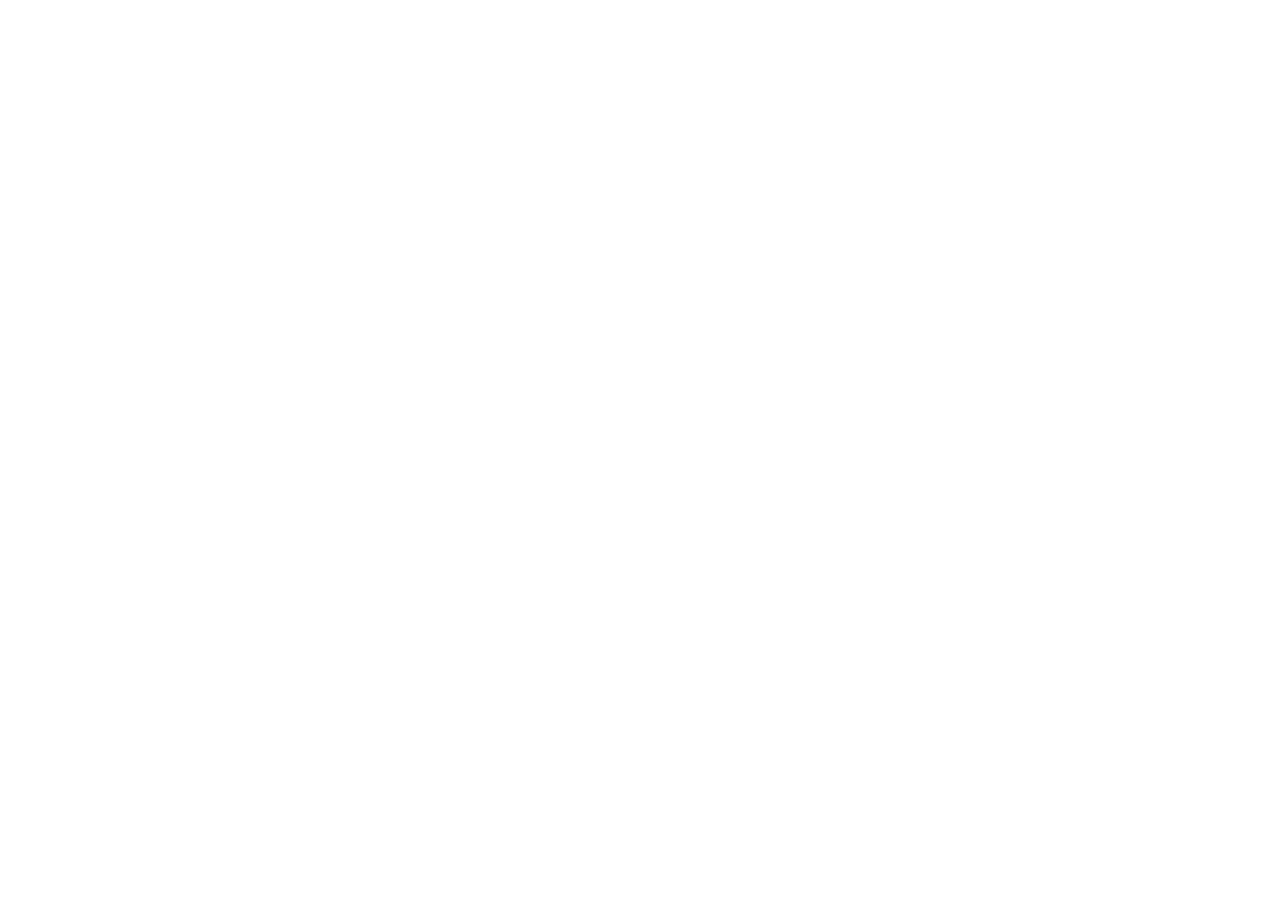
==== tp-1/index.html @ 65e1ffef "Add files via upload" ====
<!DOCTYPE html>
<html lang="es">

<head>
    <meta charset="UTF-8">
    <meta http-equiv="X-UA-Compatible" content="IE=edge">
    <meta name="viewport" content="width=device-width, initial-scale=1.0">
    <link rel="stylesheet" href="Style/Indexstyle.css">
    <title>Index</title>
</head>

<body>
    
</body>

</html>
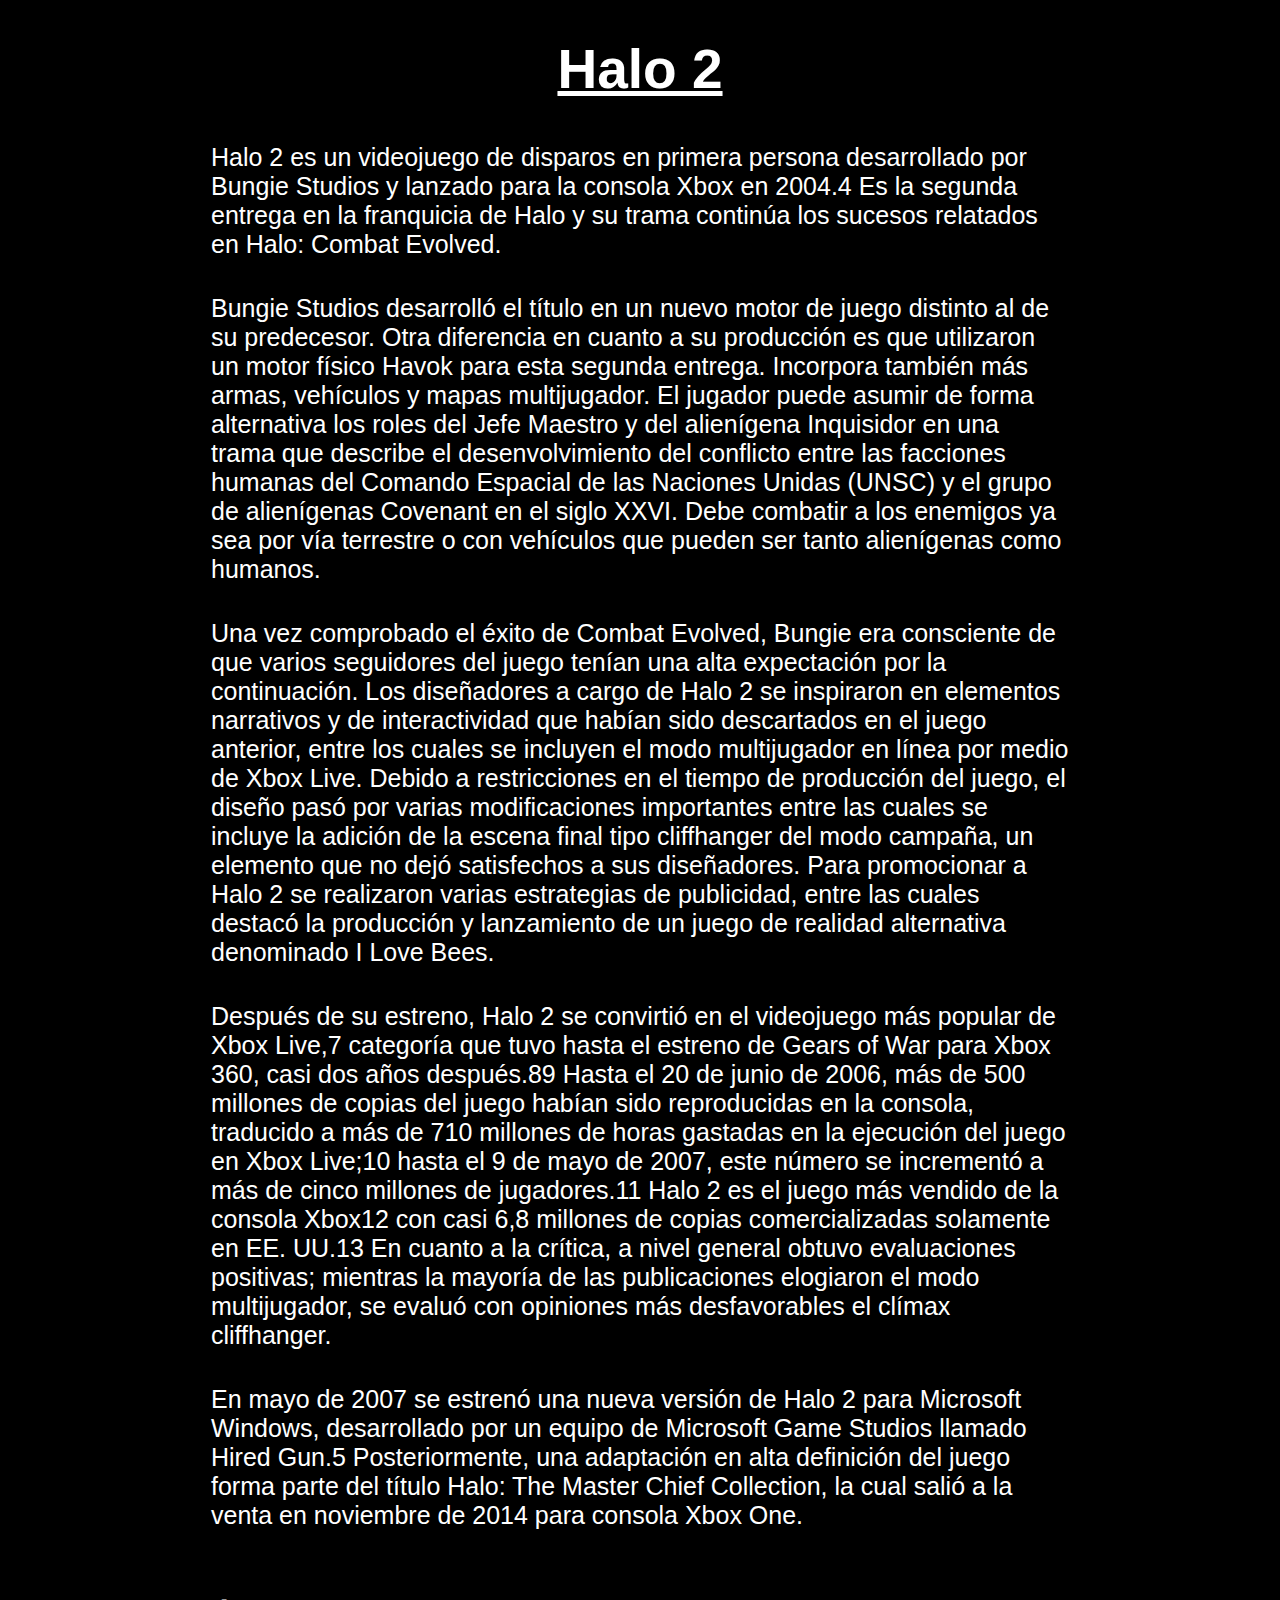
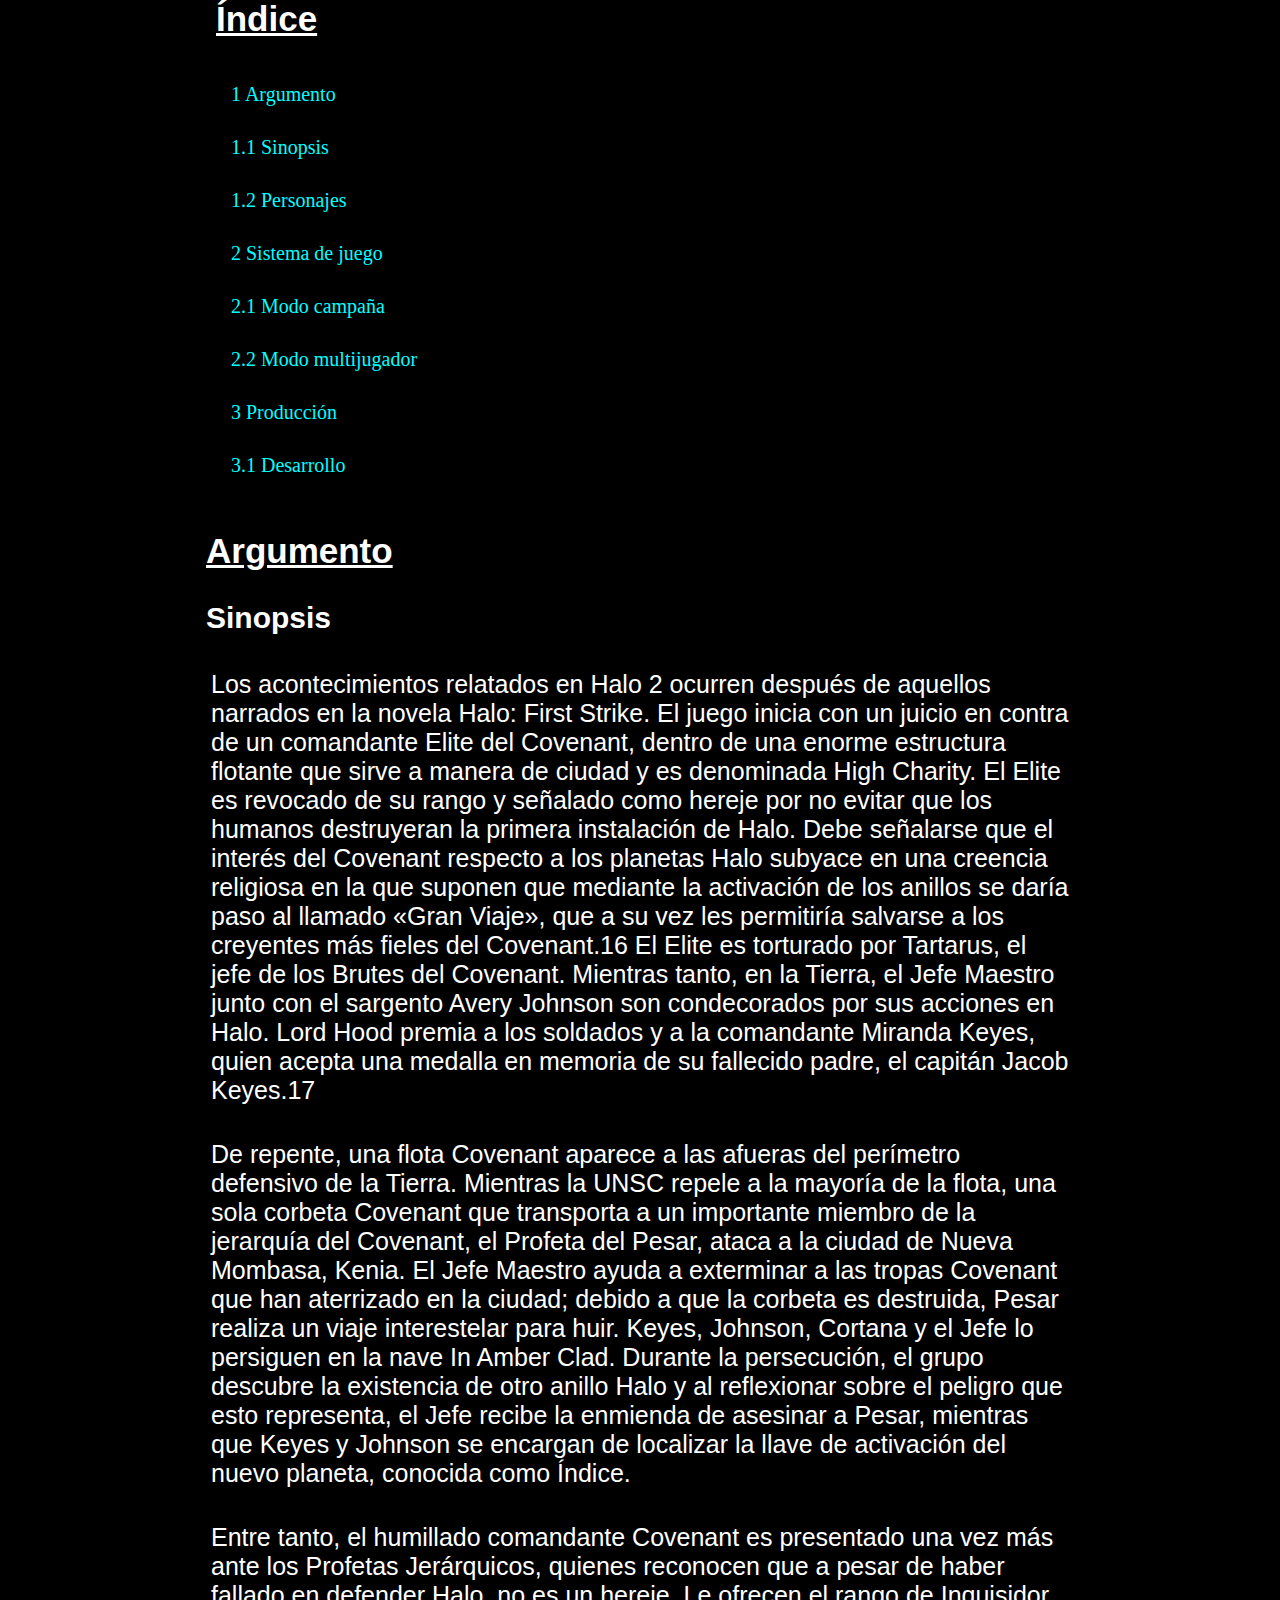
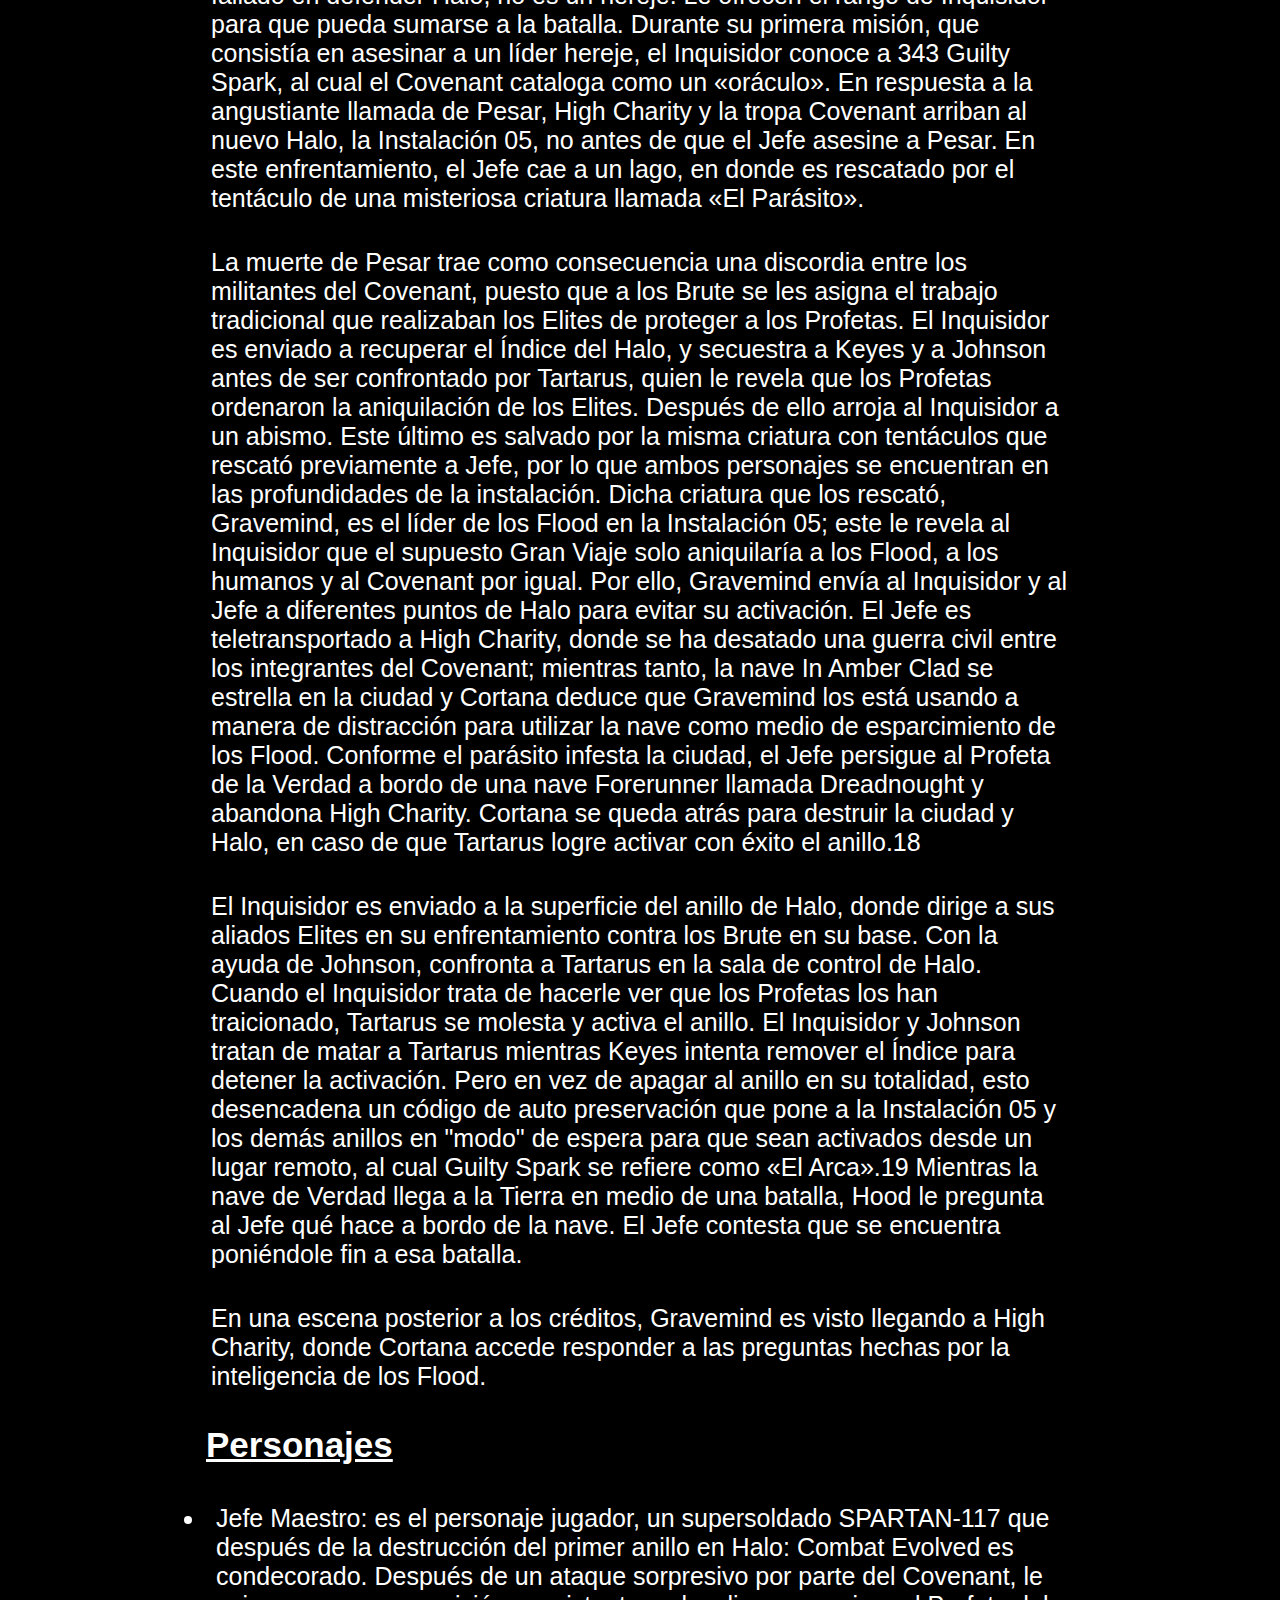
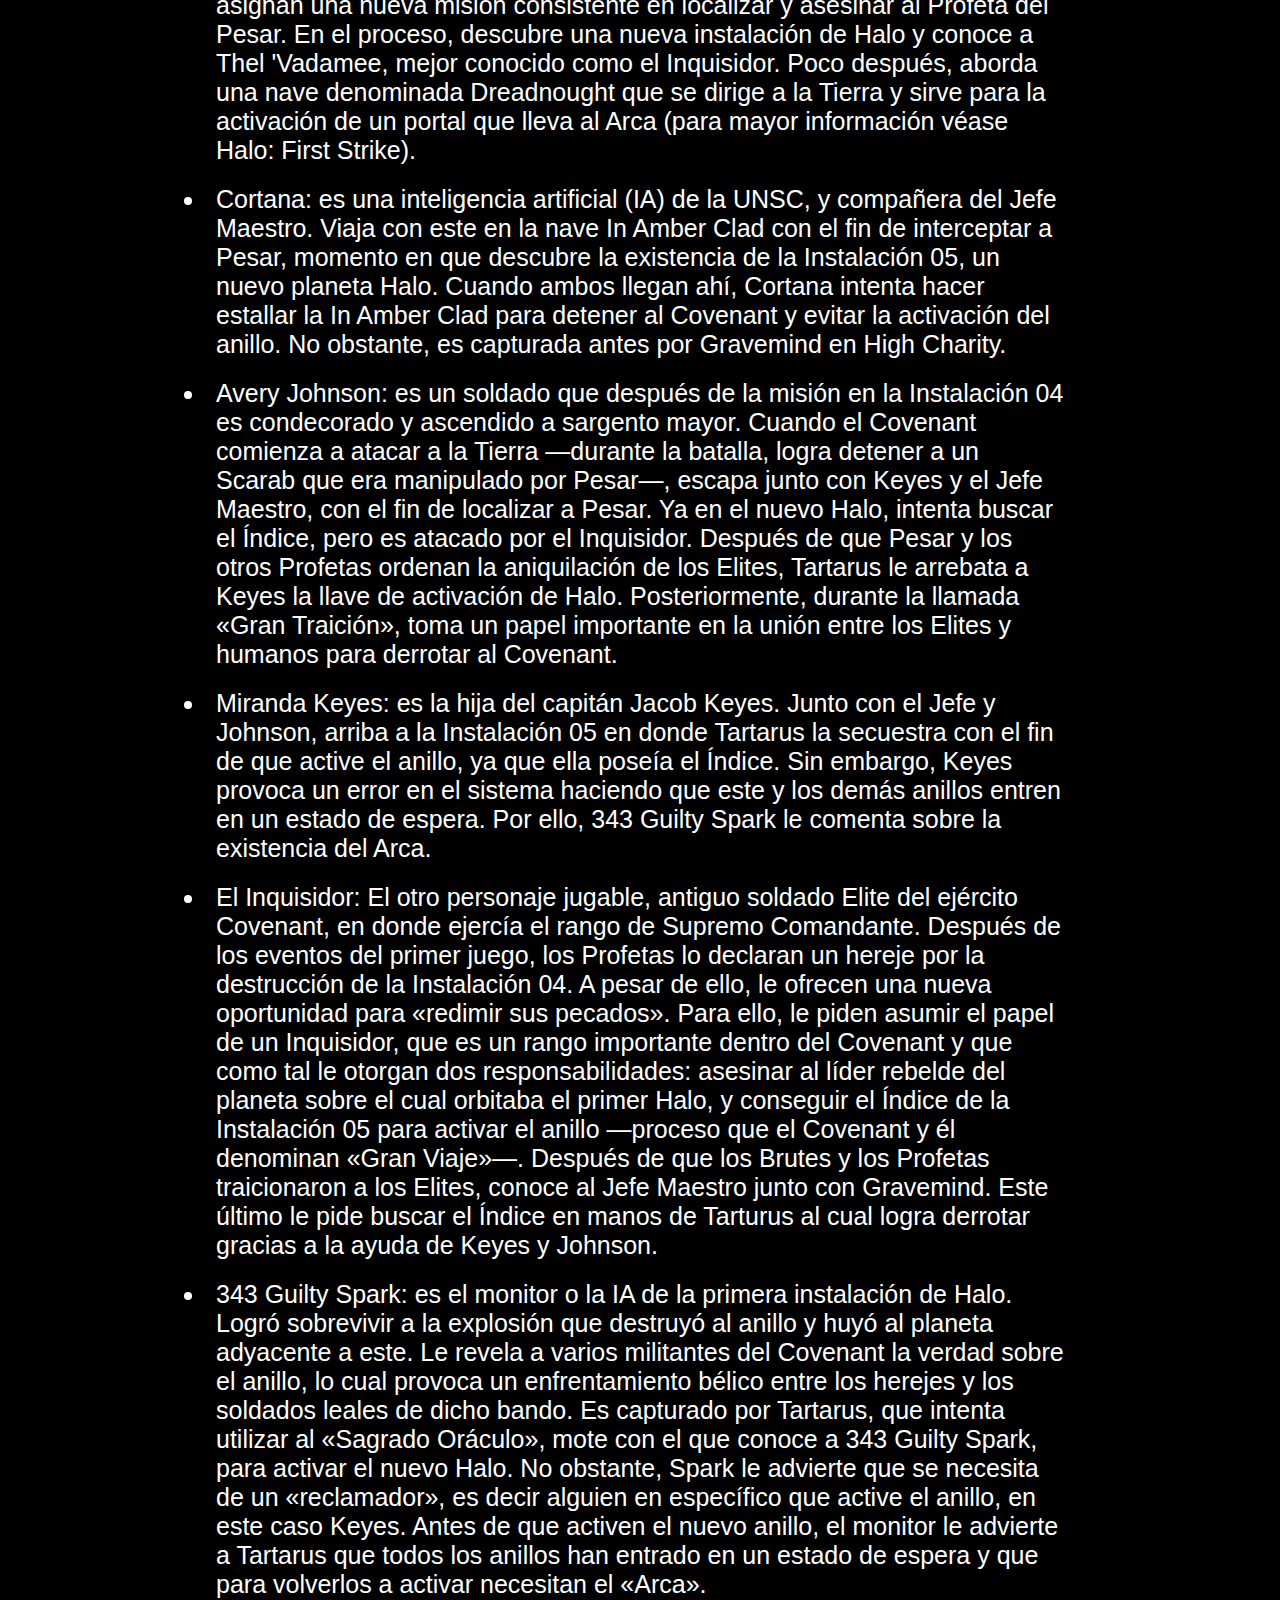
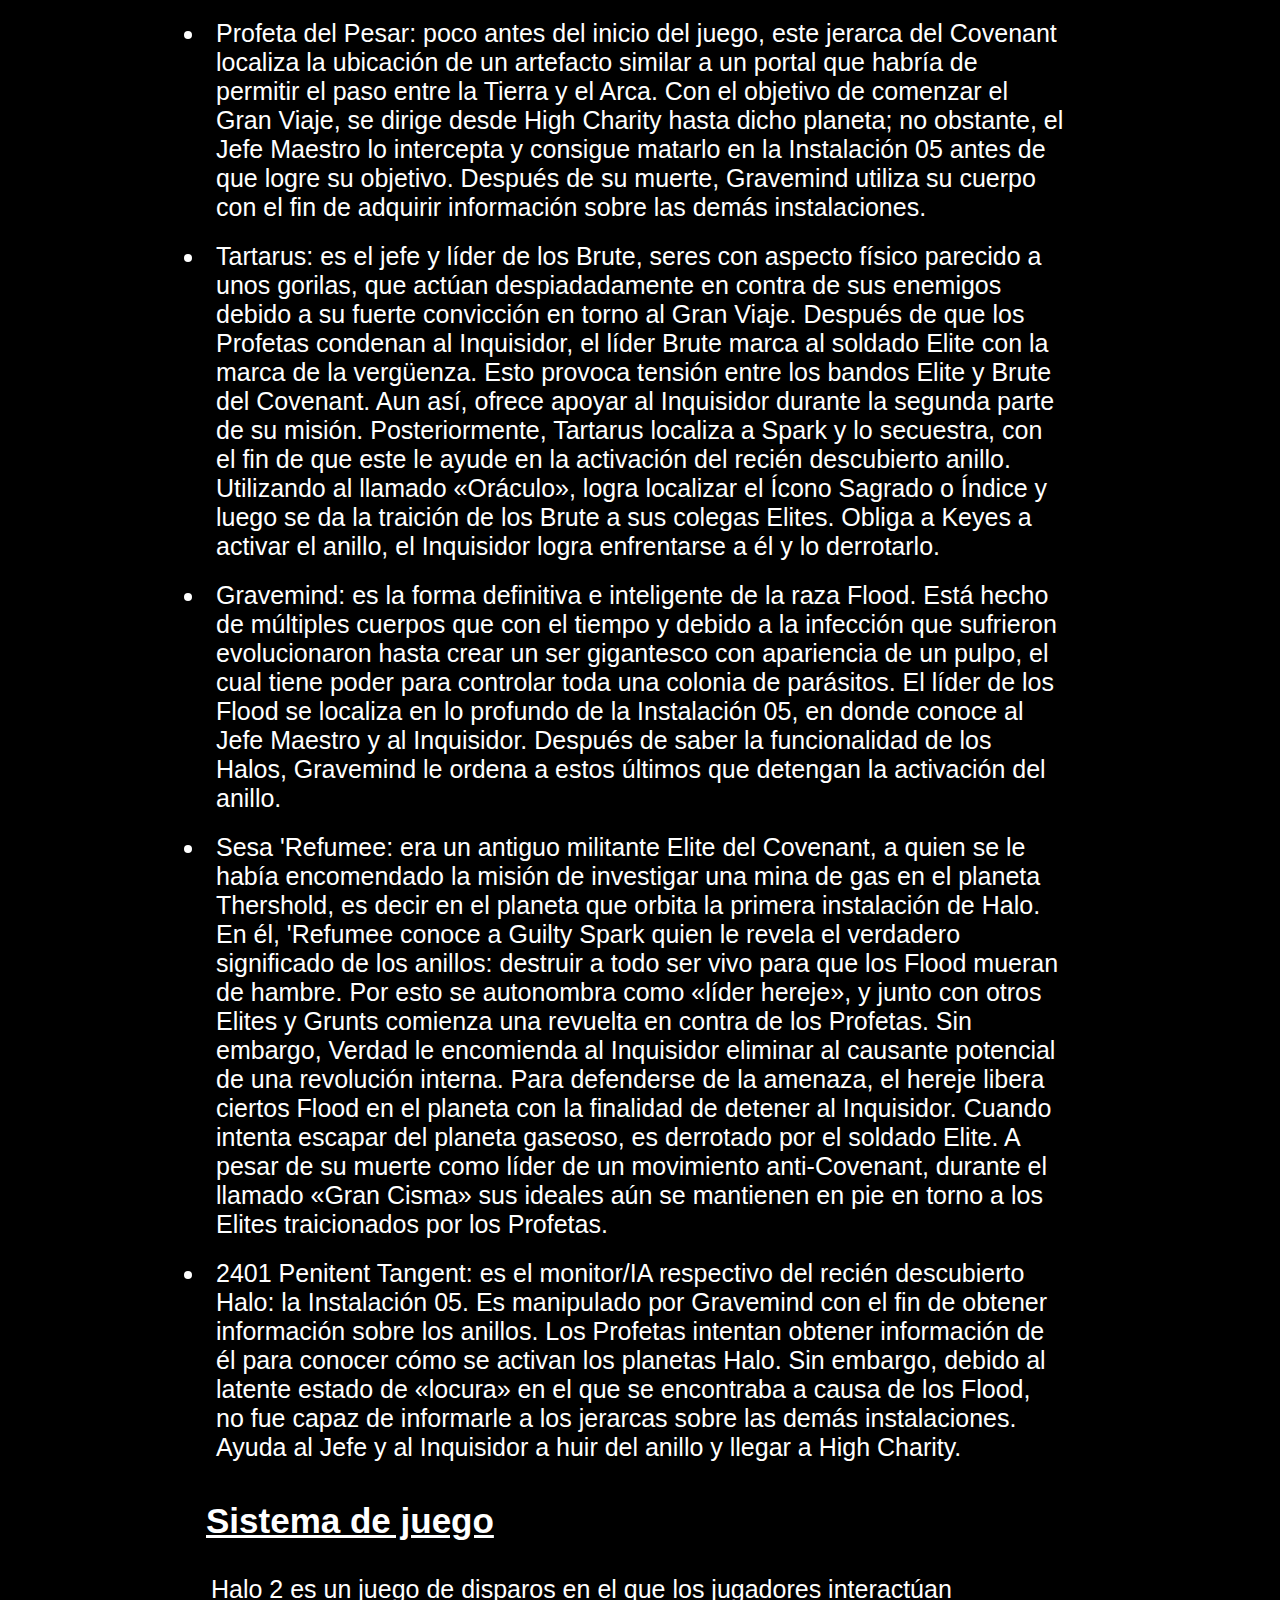
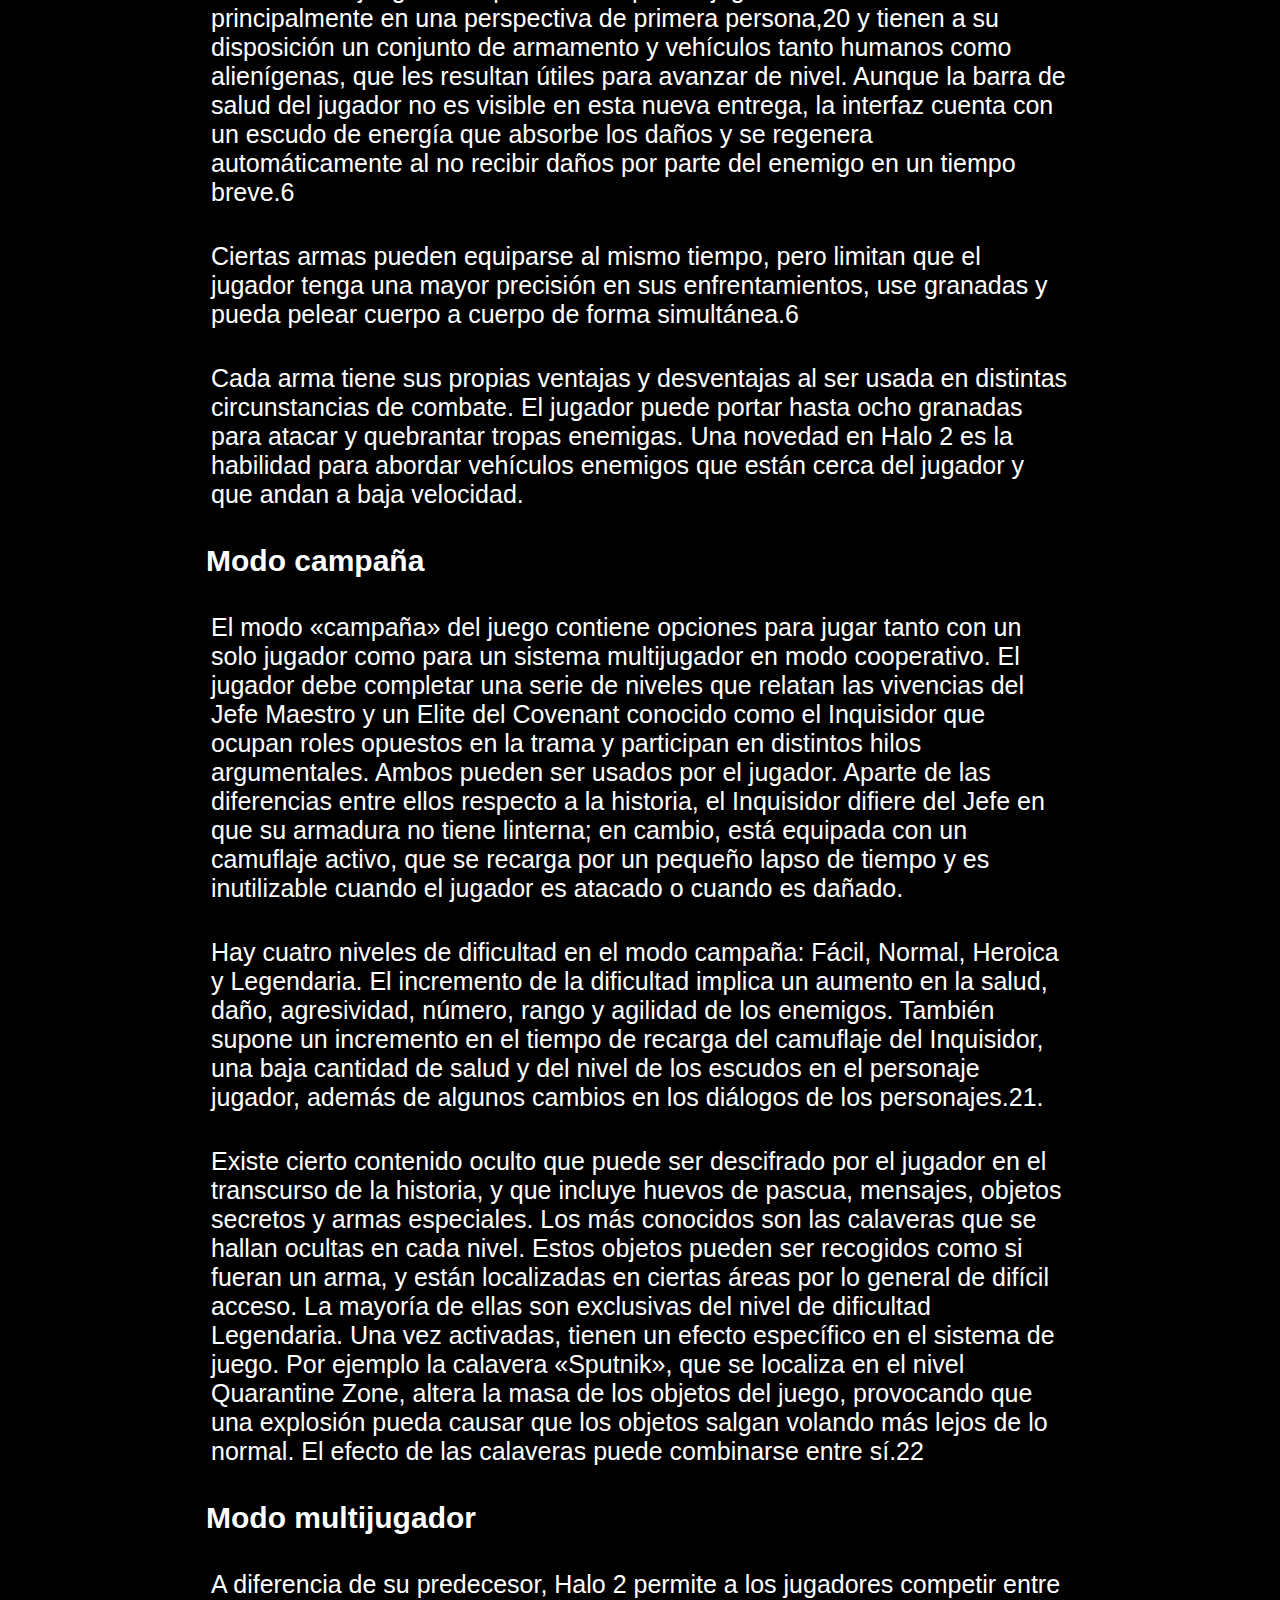
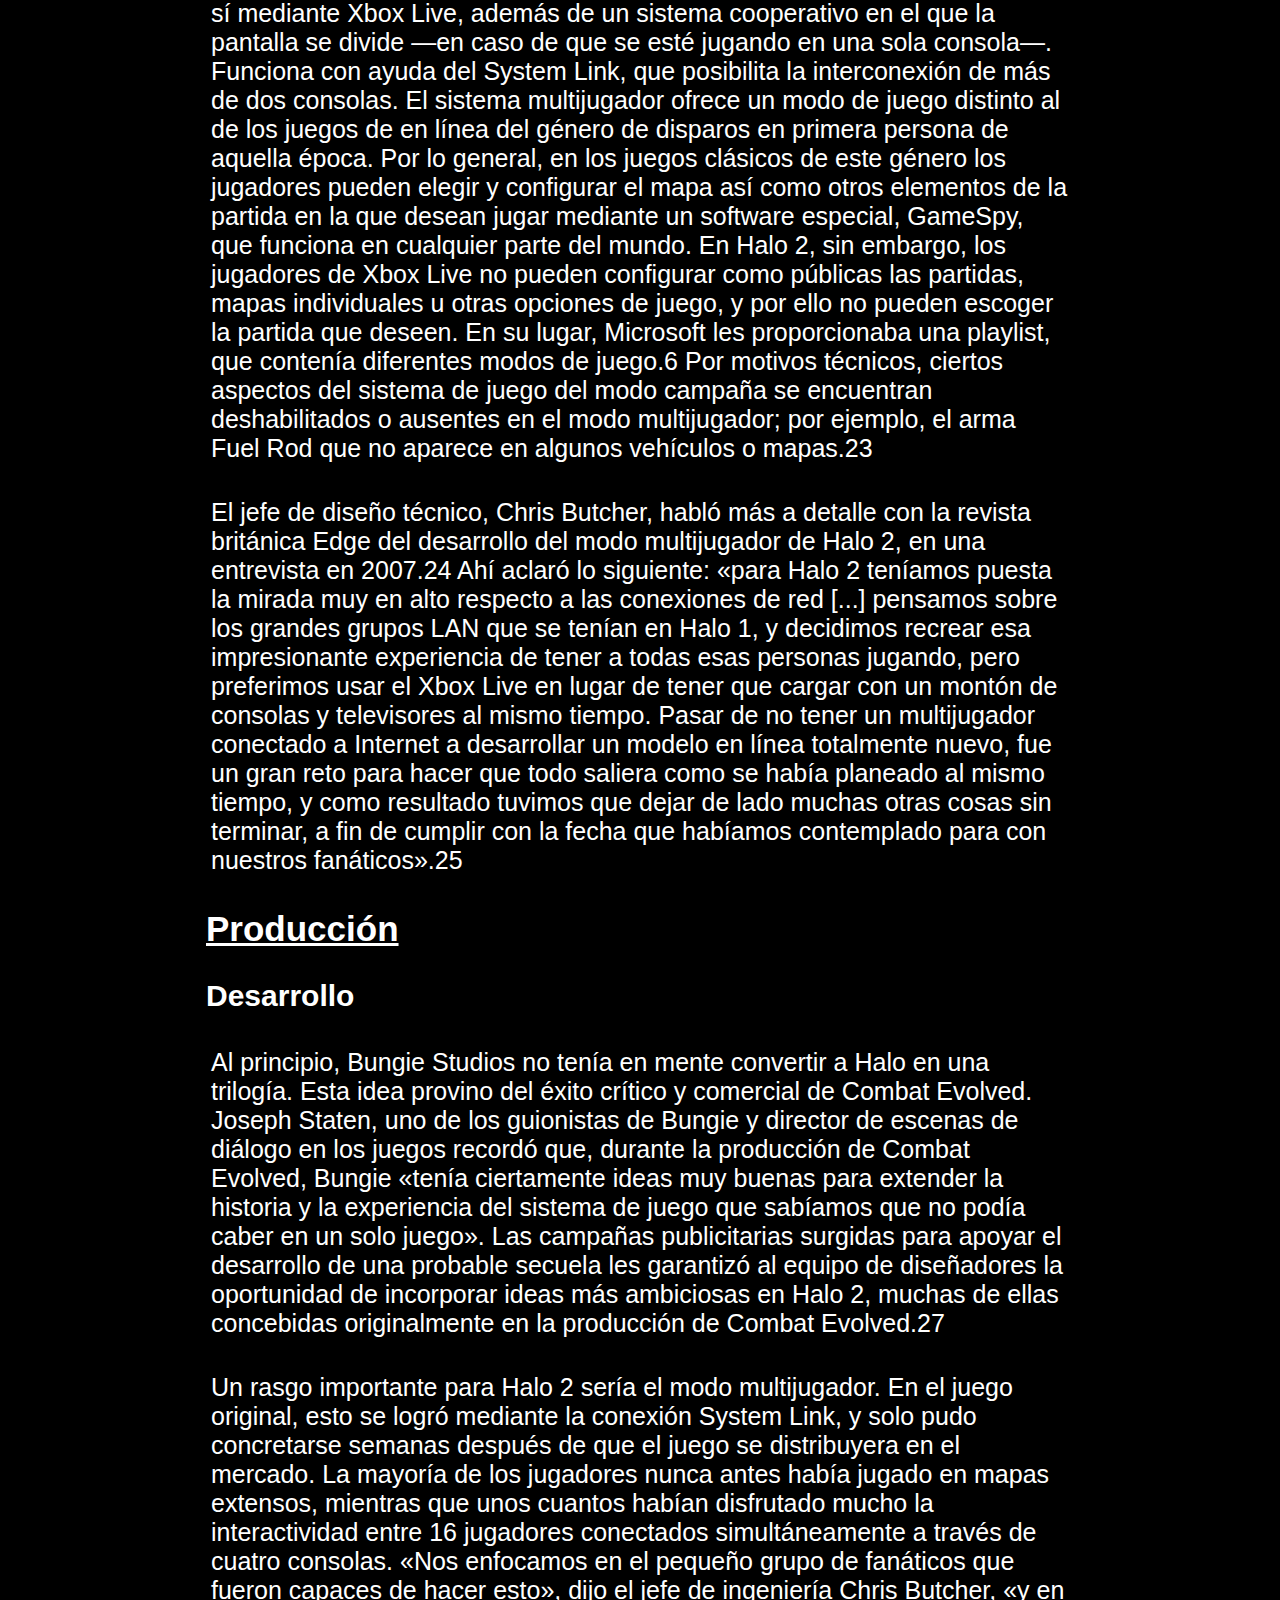
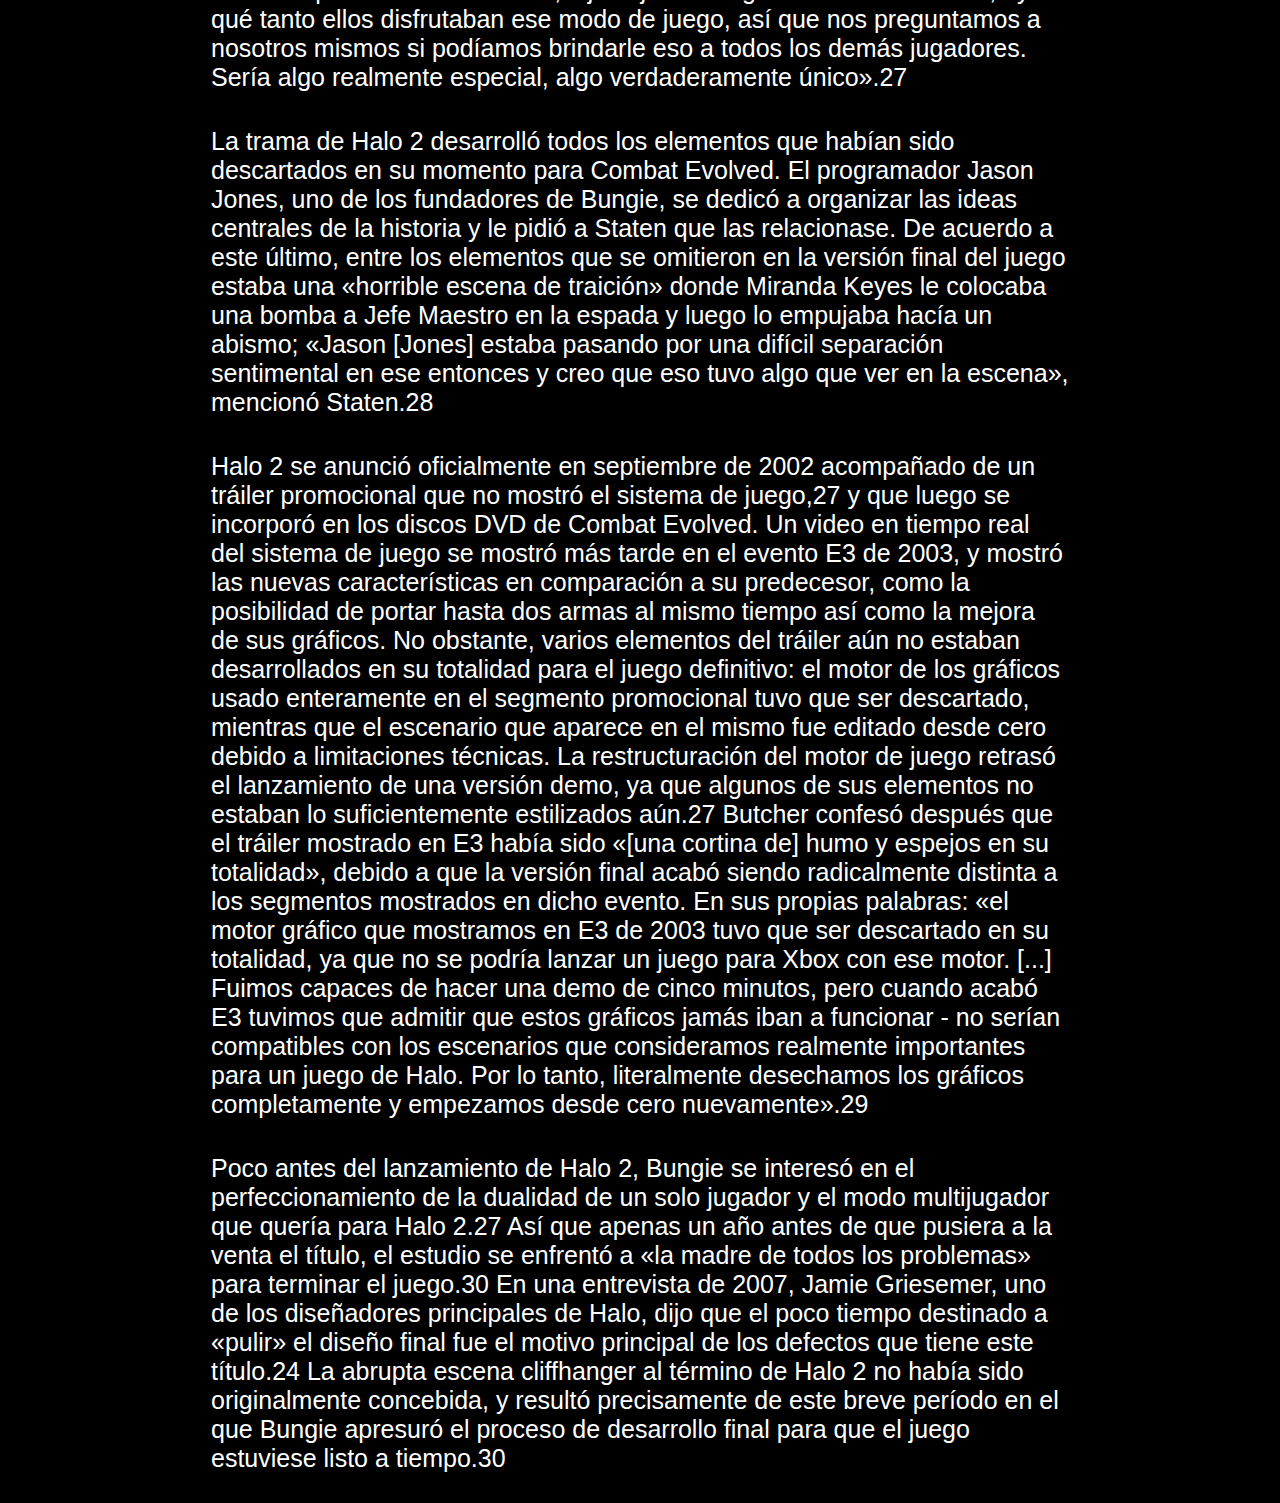
==== commit 4f888a84: "Add files via upload" ====
--- a/tp-1/index.html
+++ b/tp-1/index.html
@@ -10,7 +10,559 @@
 </head>
 
 <body>
-    
+
+    <h1>Halo 2</h1>
+    <div class="Contenedor">
+        <p>Halo 2 es un videojuego de disparos en primera persona desarrollado por Bungie Studios y lanzado para
+            la
+            consola
+            Xbox en 2004.4​ Es la segunda entrega en la franquicia de Halo y su trama continúa los sucesos
+            relatados
+            en
+            Halo: Combat Evolved.</p>
+        <p>Bungie Studios desarrolló el título en un nuevo motor de juego distinto al de su predecesor. Otra
+            diferencia
+            en
+            cuanto a su producción es que utilizaron un motor físico Havok para esta segunda entrega. Incorpora
+            también
+            más
+            armas, vehículos y mapas multijugador. El jugador puede asumir de forma alternativa los roles del
+            Jefe
+            Maestro y
+            del alienígena Inquisidor en una trama que describe el desenvolvimiento del conflicto entre las
+            facciones
+            humanas del Comando Espacial de las Naciones Unidas (UNSC) y el grupo de alienígenas Covenant en el
+            siglo
+            XXVI.
+            Debe combatir a los enemigos ya sea por vía terrestre o con vehículos que pueden ser tanto
+            alienígenas
+            como
+            humanos.</p>
+        <p>Una vez comprobado el éxito de Combat Evolved, Bungie era consciente de que varios seguidores del
+            juego
+            tenían
+            una alta expectación por la continuación. Los diseñadores a cargo de Halo 2 se inspiraron en
+            elementos
+            narrativos y de interactividad que habían sido descartados en el juego anterior, entre los cuales se
+            incluyen el
+            modo multijugador en línea por medio de Xbox Live. Debido a restricciones en el tiempo de producción
+            del
+            juego,
+            el diseño pasó por varias modificaciones importantes entre las cuales se incluye la adición de la
+            escena
+            final
+            tipo cliffhanger del modo campaña, un elemento que no dejó satisfechos a sus diseñadores. Para
+            promocionar a
+            Halo 2 se realizaron varias estrategias de publicidad, entre las cuales destacó la producción y
+            lanzamiento
+            de
+            un juego de realidad alternativa denominado I Love Bees.</p>
+        <p>Después de su estreno, Halo 2 se convirtió en el videojuego más popular de Xbox Live,7​ categoría que
+            tuvo
+            hasta
+            el estreno de Gears of War para Xbox 360, casi dos años después.8​9​ Hasta el 20 de junio de 2006,
+            más
+            de
+            500
+            millones de copias del juego habían sido reproducidas en la consola, traducido a más de 710 millones
+            de
+            horas
+            gastadas en la ejecución del juego en Xbox Live;10​ hasta el 9 de mayo de 2007, este número se
+            incrementó a
+            más
+            de cinco millones de jugadores.11​ Halo 2 es el juego más vendido de la consola Xbox12​ con casi 6,8
+            millones de
+            copias comercializadas solamente en EE. UU.13​ En cuanto a la crítica, a nivel general obtuvo
+            evaluaciones
+            positivas; mientras la mayoría de las publicaciones elogiaron el modo multijugador, se evaluó con
+            opiniones
+            más
+            desfavorables el clímax cliffhanger.</p>
+        <p>En mayo de 2007 se estrenó una nueva versión de Halo 2 para Microsoft Windows, desarrollado por un
+            equipo
+            de
+            Microsoft Game Studios llamado Hired Gun.5 Posteriormente, una adaptación en alta definición del
+            juego
+            forma
+            parte del título Halo: The Master Chief Collection, la cual salió a la venta en noviembre de 2014
+            para
+            consola
+            Xbox One.</p>
+        <div class="Indice">
+            <h2>Índice</h2>
+            <li><a href="#Argumento">1 Argumento</a></li>
+            <li><a href="#Sinopsis">1.1 Sinopsis</a></li>
+            <li><a href="#Personajes">1.2 Personajes</a></li>
+            <li><a href="#Sistema de juego">2 Sistema de juego</a></li>
+            <li><a href="#Modo campaña">2.1 Modo campaña</a></li>
+            <li><a href="#Modo multijugador">2.2 Modo multijugador</a></li>
+            <li><a href="#Producción">3 Producción</a></li>
+            <li><a href="#Desarrollo">3.1 Desarrollo</a></li>
+        </div>
+
+        <h2 id="Argumento">Argumento</h2>
+
+        <h3 id="Sinopsis">Sinopsis</h3>
+
+        <p>Los acontecimientos relatados en Halo 2 ocurren después de aquellos narrados en la novela Halo: First
+            Strike.
+            El
+            juego inicia con un juicio en contra de un comandante Elite del Covenant, dentro de una enorme
+            estructura
+            flotante que sirve a manera de ciudad y es denominada High Charity. El Elite es revocado de su rango
+            y
+            señalado
+            como hereje por no evitar que los humanos destruyeran la primera instalación de Halo. Debe señalarse
+            que
+            el
+            interés del Covenant respecto a los planetas Halo subyace en una creencia religiosa en la que
+            suponen
+            que
+            mediante la activación de los anillos se daría paso al llamado «Gran Viaje», que a su vez les
+            permitiría
+            salvarse a los creyentes más fieles del Covenant.16​ El Elite es torturado por Tartarus, el jefe de
+            los
+            Brutes
+            del Covenant. Mientras tanto, en la Tierra, el Jefe Maestro junto con el sargento Avery Johnson son
+            condecorados
+            por sus acciones en Halo. Lord Hood premia a los soldados y a la comandante Miranda Keyes, quien
+            acepta
+            una
+            medalla en memoria de su fallecido padre, el capitán Jacob Keyes.17​</p>
+        <p>De repente, una flota Covenant aparece a las afueras del perímetro defensivo de la Tierra. Mientras
+            la
+            UNSC
+            repele a la mayoría de la flota, una sola corbeta Covenant que transporta a un importante miembro de
+            la
+            jerarquía del Covenant, el Profeta del Pesar, ataca a la ciudad de Nueva Mombasa, Kenia. El Jefe
+            Maestro
+            ayuda a
+            exterminar a las tropas Covenant que han aterrizado en la ciudad; debido a que la corbeta es
+            destruida,
+            Pesar
+            realiza un viaje interestelar para huir. Keyes, Johnson, Cortana y el Jefe lo persiguen en la nave
+            In
+            Amber
+            Clad. Durante la persecución, el grupo descubre la existencia de otro anillo Halo y al reflexionar
+            sobre
+            el
+            peligro que esto representa, el Jefe recibe la enmienda de asesinar a Pesar, mientras que Keyes y
+            Johnson se
+            encargan de localizar la llave de activación del nuevo planeta, conocida como Índice.</p>
+        <p>Entre tanto, el humillado comandante Covenant es presentado una vez más ante los Profetas
+            Jerárquicos,
+            quienes
+            reconocen que a pesar de haber fallado en defender Halo, no es un hereje. Le ofrecen el rango de
+            Inquisidor
+            para
+            que pueda sumarse a la batalla. Durante su primera misión, que consistía en asesinar a un líder
+            hereje,
+            el
+            Inquisidor conoce a 343 Guilty Spark, al cual el Covenant cataloga como un «oráculo». En respuesta a
+            la
+            angustiante llamada de Pesar, High Charity y la tropa Covenant arriban al nuevo Halo, la Instalación
+            05,
+            no
+            antes de que el Jefe asesine a Pesar. En este enfrentamiento, el Jefe cae a un lago, en donde es
+            rescatado
+            por
+            el tentáculo de una misteriosa criatura llamada «El Parásito».</p>
+        <p>La muerte de Pesar trae como consecuencia una discordia entre los militantes del Covenant, puesto que
+            a
+            los
+            Brute
+            se les asigna el trabajo tradicional que realizaban los Elites de proteger a los Profetas. El
+            Inquisidor
+            es
+            enviado a recuperar el Índice del Halo, y secuestra a Keyes y a Johnson antes de ser confrontado por
+            Tartarus,
+            quien le revela que los Profetas ordenaron la aniquilación de los Elites. Después de ello arroja al
+            Inquisidor a
+            un abismo. Este último es salvado por la misma criatura con tentáculos que rescató previamente a
+            Jefe,
+            por
+            lo
+            que ambos personajes se encuentran en las profundidades de la instalación. Dicha criatura que los
+            rescató,
+            Gravemind, es el líder de los Flood en la Instalación 05; este le revela al Inquisidor que el
+            supuesto
+            Gran
+            Viaje solo aniquilaría a los Flood, a los humanos y al Covenant por igual. Por ello, Gravemind envía
+            al
+            Inquisidor y al Jefe a diferentes puntos de Halo para evitar su activación. El Jefe es
+            teletransportado
+            a
+            High
+            Charity, donde se ha desatado una guerra civil entre los integrantes del Covenant; mientras tanto,
+            la
+            nave
+            In
+            Amber Clad se estrella en la ciudad y Cortana deduce que Gravemind los está usando a manera de
+            distracción
+            para
+            utilizar la nave como medio de esparcimiento de los Flood. Conforme el parásito infesta la ciudad,
+            el
+            Jefe
+            persigue al Profeta de la Verdad a bordo de una nave Forerunner llamada Dreadnought y abandona High
+            Charity.
+            Cortana se queda atrás para destruir la ciudad y Halo, en caso de que Tartarus logre activar con
+            éxito
+            el
+            anillo.18​</p>
+        <p>El Inquisidor es enviado a la superficie del anillo de Halo, donde dirige a sus aliados Elites en su
+            enfrentamiento contra los Brute en su base. Con la ayuda de Johnson, confronta a Tartarus en la sala
+            de
+            control
+            de Halo. Cuando el Inquisidor trata de hacerle ver que los Profetas los han traicionado, Tartarus se
+            molesta
+            y
+            activa el anillo. El Inquisidor y Johnson tratan de matar a Tartarus mientras Keyes intenta remover
+            el
+            Índice
+            para detener la activación. Pero en vez de apagar al anillo en su totalidad, esto desencadena un
+            código
+            de
+            auto
+            preservación que pone a la Instalación 05 y los demás anillos en "modo" de espera para que sean
+            activados
+            desde
+            un lugar remoto, al cual Guilty Spark se refiere como «El Arca».19​ Mientras la nave de Verdad llega
+            a
+            la
+            Tierra
+            en medio de una batalla, Hood le pregunta al Jefe qué hace a bordo de la nave. El Jefe contesta que
+            se
+            encuentra
+            poniéndole fin a esa batalla.</p>
+        <p>En una escena posterior a los créditos, Gravemind es visto llegando a High Charity, donde Cortana
+            accede
+            responder a las preguntas hechas por la inteligencia de los Flood.</p>
+
+        <h2 id="Personajes">Personajes </h2>
+
+        <li>Jefe Maestro: es el personaje jugador, un supersoldado SPARTAN-117 que después de la destrucción del
+            primer
+            anillo en Halo: Combat Evolved es condecorado. Después de un ataque sorpresivo por parte del
+            Covenant,
+            le
+            asignan una nueva misión consistente en localizar y asesinar al Profeta del Pesar. En el proceso,
+            descubre
+            una
+            nueva instalación de Halo y conoce a Thel 'Vadamee, mejor conocido como el Inquisidor. Poco después,
+            aborda
+            una
+            nave denominada Dreadnought que se dirige a la Tierra y sirve para la activación de un portal que
+            lleva
+            al
+            Arca
+            (para mayor información véase Halo: First Strike).</li>
+        <li>Cortana: es una inteligencia artificial (IA) de la UNSC, y compañera del Jefe Maestro. Viaja con
+            este en
+            la
+            nave
+            In Amber Clad con el fin de interceptar a Pesar, momento en que descubre la existencia de la
+            Instalación
+            05,
+            un
+            nuevo planeta Halo. Cuando ambos llegan ahí, Cortana intenta hacer estallar la In Amber Clad para
+            detener al
+            Covenant y evitar la activación del anillo. No obstante, es capturada antes por Gravemind en High
+            Charity.
+        </li>
+        <li>Avery Johnson: es un soldado que después de la misión en la Instalación 04 es condecorado y
+            ascendido a
+            sargento
+            mayor. Cuando el Covenant comienza a atacar a la Tierra —durante la batalla, logra detener a un
+            Scarab
+            que
+            era
+            manipulado por Pesar—, escapa junto con Keyes y el Jefe Maestro, con el fin de localizar a Pesar. Ya
+            en
+            el
+            nuevo
+            Halo, intenta buscar el Índice, pero es atacado por el Inquisidor. Después de que Pesar y los otros
+            Profetas
+            ordenan la aniquilación de los Elites, Tartarus le arrebata a Keyes la llave de activación de Halo.
+            Posteriormente, durante la llamada «Gran Traición», toma un papel importante en la unión entre los
+            Elites y
+            humanos para derrotar al Covenant.</li>
+        <li>Miranda Keyes: es la hija del capitán Jacob Keyes. Junto con el Jefe y Johnson, arriba a la
+            Instalación
+            05
+            en
+            donde Tartarus la secuestra con el fin de que active el anillo, ya que ella poseía el Índice. Sin
+            embargo,
+            Keyes
+            provoca un error en el sistema haciendo que este y los demás anillos entren en un estado de espera.
+            Por
+            ello,
+            343 Guilty Spark le comenta sobre la existencia del Arca.</li>
+        <li>El Inquisidor: El otro personaje jugable, antiguo soldado Elite del ejército Covenant, en donde
+            ejercía
+            el
+            rango
+            de Supremo Comandante. Después de los eventos del primer juego, los Profetas lo declaran un hereje
+            por
+            la
+            destrucción de la Instalación 04. A pesar de ello, le ofrecen una nueva oportunidad para «redimir
+            sus
+            pecados».
+            Para ello, le piden asumir el papel de un Inquisidor, que es un rango importante dentro del Covenant
+            y
+            que
+            como
+            tal le otorgan dos responsabilidades: asesinar al líder rebelde del planeta sobre el cual orbitaba
+            el
+            primer
+            Halo, y conseguir el Índice de la Instalación 05 para activar el anillo —proceso que el Covenant y
+            él
+            denominan
+            «Gran Viaje»—. Después de que los Brutes y los Profetas traicionaron a los Elites, conoce al Jefe
+            Maestro
+            junto
+            con Gravemind. Este último le pide buscar el Índice en manos de Tarturus al cual logra derrotar
+            gracias
+            a la
+            ayuda de Keyes y Johnson.</li>
+        <li>343 Guilty Spark: es el monitor o la IA de la primera instalación de Halo. Logró sobrevivir a la
+            explosión
+            que
+            destruyó al anillo y huyó al planeta adyacente a este. Le revela a varios militantes del Covenant la
+            verdad
+            sobre el anillo, lo cual provoca un enfrentamiento bélico entre los herejes y los soldados leales de
+            dicho
+            bando. Es capturado por Tartarus, que intenta utilizar al «Sagrado Oráculo», mote con el que conoce
+            a
+            343
+            Guilty
+            Spark, para activar el nuevo Halo. No obstante, Spark le advierte que se necesita de un
+            «reclamador», es
+            decir
+            alguien en específico que active el anillo, en este caso Keyes. Antes de que activen el nuevo
+            anillo, el
+            monitor
+            le advierte a Tartarus que todos los anillos han entrado en un estado de espera y que para volverlos
+            a
+            activar
+            necesitan el «Arca».</li>
+        <li>Profeta del Pesar: poco antes del inicio del juego, este jerarca del Covenant localiza la ubicación
+            de
+            un
+            artefacto similar a un portal que habría de permitir el paso entre la Tierra y el Arca. Con el
+            objetivo
+            de
+            comenzar el Gran Viaje, se dirige desde High Charity hasta dicho planeta; no obstante, el Jefe
+            Maestro
+            lo
+            intercepta y consigue matarlo en la Instalación 05 antes de que logre su objetivo. Después de su
+            muerte,
+            Gravemind utiliza su cuerpo con el fin de adquirir información sobre las demás instalaciones.</li>
+
+        <li>Tartarus: es el jefe y líder de los Brute, seres con aspecto físico parecido a unos gorilas, que
+            actúan
+            despiadadamente en contra de sus enemigos debido a su fuerte convicción en torno al Gran Viaje.
+            Después
+            de
+            que
+            los Profetas condenan al Inquisidor, el líder Brute marca al soldado Elite con la marca de la
+            vergüenza.
+            Esto
+            provoca tensión entre los bandos Elite y Brute del Covenant. Aun así, ofrece apoyar al Inquisidor
+            durante la
+            segunda parte de su misión. Posteriormente, Tartarus localiza a Spark y lo secuestra, con el fin de
+            que
+            este
+            le
+            ayude en la activación del recién descubierto anillo. Utilizando al llamado «Oráculo», logra
+            localizar
+            el
+            Ícono
+            Sagrado o Índice y luego se da la traición de los Brute a sus colegas Elites. Obliga a Keyes a
+            activar
+            el
+            anillo, el Inquisidor logra enfrentarse a él y lo derrotarlo.</li>
+        <li>Gravemind: es la forma definitiva e inteligente de la raza Flood. Está hecho de múltiples cuerpos
+            que
+            con el
+            tiempo y debido a la infección que sufrieron evolucionaron hasta crear un ser gigantesco con
+            apariencia
+            de
+            un
+            pulpo, el cual tiene poder para controlar toda una colonia de parásitos. El líder de los Flood se
+            localiza
+            en lo
+            profundo de la Instalación 05, en donde conoce al Jefe Maestro y al Inquisidor. Después de saber la
+            funcionalidad de los Halos, Gravemind le ordena a estos últimos que detengan la activación del
+            anillo.
+        </li>
+        <li>Sesa 'Refumee: era un antiguo militante Elite del Covenant, a quien se le había encomendado la
+            misión de
+            investigar una mina de gas en el planeta Thershold, es decir en el planeta que orbita la primera
+            instalación
+            de
+            Halo. En él, 'Refumee conoce a Guilty Spark quien le revela el verdadero significado de los anillos:
+            destruir a
+            todo ser vivo para que los Flood mueran de hambre. Por esto se autonombra como «líder hereje», y
+            junto
+            con
+            otros
+            Elites y Grunts comienza una revuelta en contra de los Profetas. Sin embargo, Verdad le encomienda
+            al
+            Inquisidor
+            eliminar al causante potencial de una revolución interna. Para defenderse de la amenaza, el hereje
+            libera
+            ciertos Flood en el planeta con la finalidad de detener al Inquisidor. Cuando intenta escapar del
+            planeta
+            gaseoso, es derrotado por el soldado Elite. A pesar de su muerte como líder de un movimiento
+            anti-Covenant,
+            durante el llamado «Gran Cisma» sus ideales aún se mantienen en pie en torno a los Elites
+            traicionados
+            por
+            los
+            Profetas.</li>
+        <li>2401 Penitent Tangent: es el monitor/IA respectivo del recién descubierto Halo: la Instalación 05.
+            Es
+            manipulado
+            por Gravemind con el fin de obtener información sobre los anillos. Los Profetas intentan obtener
+            información
+            de
+            él para conocer cómo se activan los planetas Halo. Sin embargo, debido al latente estado de «locura»
+            en
+            el
+            que
+            se encontraba a causa de los Flood, no fue capaz de informarle a los jerarcas sobre las demás
+            instalaciones.
+            Ayuda al Jefe y al Inquisidor a huir del anillo y llegar a High Charity.</li>
+
+        <h2 id="Sistema de juego">Sistema de juego</h2>
+
+        <p>Halo 2 es un juego de disparos en el que los jugadores interactúan principalmente en una perspectiva de
+            primera
+            persona,20​ y tienen a su disposición un conjunto de armamento y vehículos tanto humanos como alienígenas,
+            que
+            les resultan útiles para avanzar de nivel. Aunque la barra de salud del jugador no es visible en esta nueva
+            entrega, la interfaz cuenta con un escudo de energía que absorbe los daños y se regenera automáticamente al
+            no
+            recibir daños por parte del enemigo en un tiempo breve.6​</p>
+
+        <p>Ciertas armas pueden equiparse al mismo tiempo, pero limitan que el jugador tenga una mayor precisión en sus
+            enfrentamientos, use granadas y pueda pelear cuerpo a cuerpo de forma simultánea.6​</p>
+        <p>Cada arma tiene sus propias ventajas y desventajas al ser usada en distintas circunstancias de combate. El
+            jugador puede portar hasta ocho granadas para atacar y quebrantar tropas enemigas. Una novedad en Halo 2 es
+            la habilidad para abordar vehículos enemigos que están cerca del jugador y que andan a baja velocidad.</p>
+
+        <h3 id="Modo campaña">Modo campaña</h3>
+
+        <p>El modo «campaña» del juego contiene opciones para jugar tanto con un solo jugador como para un sistema
+            multijugador en modo cooperativo. El jugador debe completar una serie de niveles que relatan las vivencias
+            del Jefe Maestro y un Elite del Covenant conocido como el Inquisidor que ocupan roles opuestos en la trama y
+            participan en distintos hilos argumentales. Ambos pueden ser usados por el jugador. Aparte de las
+            diferencias entre ellos respecto a la historia, el Inquisidor difiere del Jefe en que su armadura no tiene
+            linterna; en cambio, está equipada con un camuflaje activo, que se recarga por un pequeño lapso de tiempo y
+            es inutilizable cuando el jugador es atacado o cuando es dañado.</p>
+        <p>Hay cuatro niveles de dificultad en el modo campaña: Fácil, Normal, Heroica y Legendaria. El incremento de la
+            dificultad implica un aumento en la salud, daño, agresividad, número, rango y agilidad de los enemigos.
+            También supone un incremento en el tiempo de recarga del camuflaje del Inquisidor, una baja cantidad de
+            salud y del nivel de los escudos en el personaje jugador, además de algunos cambios en los diálogos de los
+            personajes.21​.</p>
+        <p>Existe cierto contenido oculto que puede ser descifrado por el jugador en el transcurso de la historia, y que
+            incluye huevos de pascua, mensajes, objetos secretos y armas especiales. Los más conocidos son las calaveras
+            que se hallan ocultas en cada nivel. Estos objetos pueden ser recogidos como si fueran un arma, y están
+            localizadas en ciertas áreas por lo general de difícil acceso. La mayoría de ellas son exclusivas del nivel
+            de dificultad Legendaria. Una vez activadas, tienen un efecto específico en el sistema de juego. Por ejemplo
+            la calavera «Sputnik», que se localiza en el nivel Quarantine Zone, altera la masa de los objetos del juego,
+            provocando que una explosión pueda causar que los objetos salgan volando más lejos de lo normal. El efecto
+            de las calaveras puede combinarse entre sí.22​​</p>
+
+        <h3 id="Modo multijugador">Modo multijugador</h3>
+
+        <p>A diferencia de su predecesor, Halo 2 permite a los jugadores competir entre sí mediante Xbox Live,
+            además de
+            un sistema cooperativo en el que la pantalla se divide —en caso de que se esté jugando en una sola
+            consola—.
+            Funciona con ayuda del System Link, que posibilita la interconexión de más de dos consolas. El sistema
+            multijugador ofrece un modo de juego distinto al de los juegos de en línea del género de disparos en
+            primera
+            persona de aquella época. Por lo general, en los juegos clásicos de este género los jugadores pueden
+            elegir
+            y configurar el mapa así como otros elementos de la partida en la que desean jugar mediante un software
+            especial, GameSpy, que funciona en cualquier parte del mundo. En Halo 2, sin embargo, los jugadores de
+            Xbox
+            Live no pueden configurar como públicas las partidas, mapas individuales u otras opciones de juego, y
+            por
+            ello no pueden escoger la partida que deseen. En su lugar, Microsoft les proporcionaba una playlist, que
+            contenía diferentes modos de juego.6​ Por motivos técnicos, ciertos aspectos del sistema de juego del
+            modo
+            campaña se encuentran deshabilitados o ausentes en el modo multijugador; por ejemplo, el arma Fuel Rod
+            que
+            no aparece en algunos vehículos o mapas.23​</p>
+        <p>El jefe de diseño técnico, Chris Butcher, habló más a detalle con la revista británica Edge del
+            desarrollo
+            del modo multijugador de Halo 2, en una entrevista en 2007.24​ Ahí aclaró lo siguiente: «para Halo 2
+            teníamos puesta la mirada muy en alto respecto a las conexiones de red [...] pensamos sobre los grandes
+            grupos LAN que se tenían en Halo 1, y decidimos recrear esa impresionante experiencia de tener a todas
+            esas
+            personas jugando, pero preferimos usar el Xbox Live en lugar de tener que cargar con un montón de
+            consolas y
+            televisores al mismo tiempo. Pasar de no tener un multijugador conectado a Internet a desarrollar un
+            modelo
+            en línea totalmente nuevo, fue un gran reto para hacer que todo saliera como se había planeado al mismo
+            tiempo, y como resultado tuvimos que dejar de lado muchas otras cosas sin terminar, a fin de cumplir con
+            la
+            fecha que habíamos contemplado para con nuestros fanáticos».25​</p>
+
+        <h2 id="Producción">Producción</h2>
+
+        <h3 id="Desarrollo">Desarrollo</h3>
+
+        <p>Al principio, Bungie Studios no tenía en mente convertir a Halo en una trilogía. Esta idea provino del éxito
+            crítico y comercial de Combat Evolved. Joseph Staten, uno de los guionistas de Bungie y director de escenas
+            de diálogo en los juegos recordó que, durante la producción de Combat Evolved, Bungie «tenía ciertamente
+            ideas muy buenas para extender la historia y la experiencia del sistema de juego que sabíamos que no podía
+            caber en un solo juego». Las campañas publicitarias surgidas para apoyar el desarrollo de una probable
+            secuela les garantizó al equipo de diseñadores la oportunidad de incorporar ideas más ambiciosas en Halo 2,
+            muchas de ellas concebidas originalmente en la producción de Combat Evolved.27​</p>
+        <p>Un rasgo importante para Halo 2 sería el modo multijugador. En el juego original, esto se logró mediante la
+            conexión System Link, y solo pudo concretarse semanas después de que el juego se distribuyera en el mercado.
+            La mayoría de los jugadores nunca antes había jugado en mapas extensos, mientras que unos cuantos habían
+            disfrutado mucho la interactividad entre 16 jugadores conectados simultáneamente a través de cuatro
+            consolas. «Nos enfocamos en el pequeño grupo de fanáticos que fueron capaces de hacer esto», dijo el jefe de
+            ingeniería Chris Butcher, «y en qué tanto ellos disfrutaban ese modo de juego, así que nos preguntamos a
+            nosotros mismos si podíamos brindarle eso a todos los demás jugadores. Sería algo realmente especial, algo
+            verdaderamente único».27​</p>
+        <p>La trama de Halo 2 desarrolló todos los elementos que habían sido descartados en su momento para Combat
+            Evolved. El programador Jason Jones, uno de los fundadores de Bungie, se dedicó a organizar las ideas
+            centrales de la historia y le pidió a Staten que las relacionase. De acuerdo a este último, entre los
+            elementos que se omitieron en la versión final del juego estaba una «horrible escena de traición» donde
+            Miranda Keyes le colocaba una bomba a Jefe Maestro en la espada y luego lo empujaba hacía un abismo; «Jason
+            [Jones] estaba pasando por una difícil separación sentimental en ese entonces y creo que eso tuvo algo que
+            ver en la escena», mencionó Staten.28​</p>
+        <p>Halo 2 se anunció oficialmente en septiembre de 2002 acompañado de un tráiler promocional que no mostró el
+            sistema de juego,27​ y que luego se incorporó en los discos DVD de Combat Evolved. Un video en tiempo real
+            del sistema de juego se mostró más tarde en el evento E3 de 2003, y mostró las nuevas características en
+            comparación a su predecesor, como la posibilidad de portar hasta dos armas al mismo tiempo así como la
+            mejora de sus gráficos. No obstante, varios elementos del tráiler aún no estaban desarrollados en su
+            totalidad para el juego definitivo: el motor de los gráficos usado enteramente en el segmento promocional
+            tuvo que ser descartado, mientras que el escenario que aparece en el mismo fue editado desde cero debido a
+            limitaciones técnicas. La restructuración del motor de juego retrasó el lanzamiento de una versión demo, ya
+            que algunos de sus elementos no estaban lo suficientemente estilizados aún.27​ Butcher confesó después que
+            el tráiler mostrado en E3 había sido «[una cortina de] humo y espejos en su totalidad», debido a que la
+            versión final acabó siendo radicalmente distinta a los segmentos mostrados en dicho evento. En sus propias
+            palabras: «el motor gráfico que mostramos en E3 de 2003 tuvo que ser descartado en su totalidad, ya que no
+            se podría lanzar un juego para Xbox con ese motor. [...] Fuimos capaces de hacer una demo de cinco minutos,
+            pero cuando acabó E3 tuvimos que admitir que estos gráficos jamás iban a funcionar - no serían compatibles
+            con los escenarios que consideramos realmente importantes para un juego de Halo. Por lo tanto, literalmente
+            desechamos los gráficos completamente y empezamos desde cero nuevamente».29​</p>
+        <p>Poco antes del lanzamiento de Halo 2, Bungie se interesó en el perfeccionamiento de la dualidad de un solo
+            jugador y el modo multijugador que quería para Halo 2.27​ Así que apenas un año antes de que pusiera a la
+            venta el título, el estudio se enfrentó a «la madre de todos los problemas» para terminar el juego.30​ En
+            una entrevista de 2007, Jamie Griesemer, uno de los diseñadores principales de Halo, dijo que el poco tiempo
+            destinado a «pulir» el diseño final fue el motivo principal de los defectos que tiene este título.24​ La
+            abrupta escena cliffhanger al término de Halo 2 no había sido originalmente concebida, y resultó
+            precisamente de este breve período en el que Bungie apresuró el proceso de desarrollo final para que el
+            juego estuviese listo a tiempo.30​</p>
+
+    </div>
 </body>
 
 </html>--- a/tp-1/Style/Indexstyle.css
+++ b/tp-1/Style/Indexstyle.css
@@ -0,0 +1,62 @@
+body {
+    margin: 20px;
+     background-color: rgb(0, 0, 0);
+     color: white;
+     font-size: 20px;
+     text-shadow: rgb(0, 0, 0) 0  0 12px;
+ }
+ .Contenedor{
+     margin: 10px;
+     width: 70%;
+     margin-left: 15%;
+     height: auto;
+ }
+ h1{
+     font-family: 'Trebuchet MS', 'Lucida Sans Unicode', 'Lucida Grande', 'Lucida Sans', Arial, sans-serif;
+     text-align: center;
+     font-size: 55px;
+     text-decoration: underline;
+ }
+ h2{
+     font-size: 35px;
+     text-decoration: underline;
+     font-family: 'Trebuchet MS', 'Lucida Sans Unicode', 'Lucida Grande', 'Lucida Sans', Arial, sans-serif;
+ }
+ h3{
+    font-family: 'Trebuchet MS', 'Lucida Sans Unicode', 'Lucida Grande', 'Lucida Sans', Arial, sans-serif;
+     font-size: 30px;
+ }
+ p{
+     font-size: 25px;
+     font-family: Arial, Helvetica, sans-serif;
+     padding: 5px;
+ }
+ li{
+    font-size: 25px;
+    font-family: Arial, Helvetica, sans-serif;
+    padding: 10px;
+ }
+ .Indice{
+     padding: 10px;
+     display: block;
+     list-style: none;
+ }
+ .Indice a{
+    font-size: 20px;
+    font-family: Georgia, 'Times New Roman', Times, serif;
+    padding: 5px;
+    color: aqua;
+    text-shadow: rgb(0, 0, 0) 0 0 12px;
+    display: block;
+    list-style: none;
+    text-decoration: none;
+    transition: 1s;
+}
+.Indice a:hover{
+    padding: 5px;
+    color: rgb(14, 230, 42);
+    text-shadow: rgb(0, 0, 0) 0 0 12px;
+    display: block;
+    list-style: none;
+    text-decoration: underline;
+}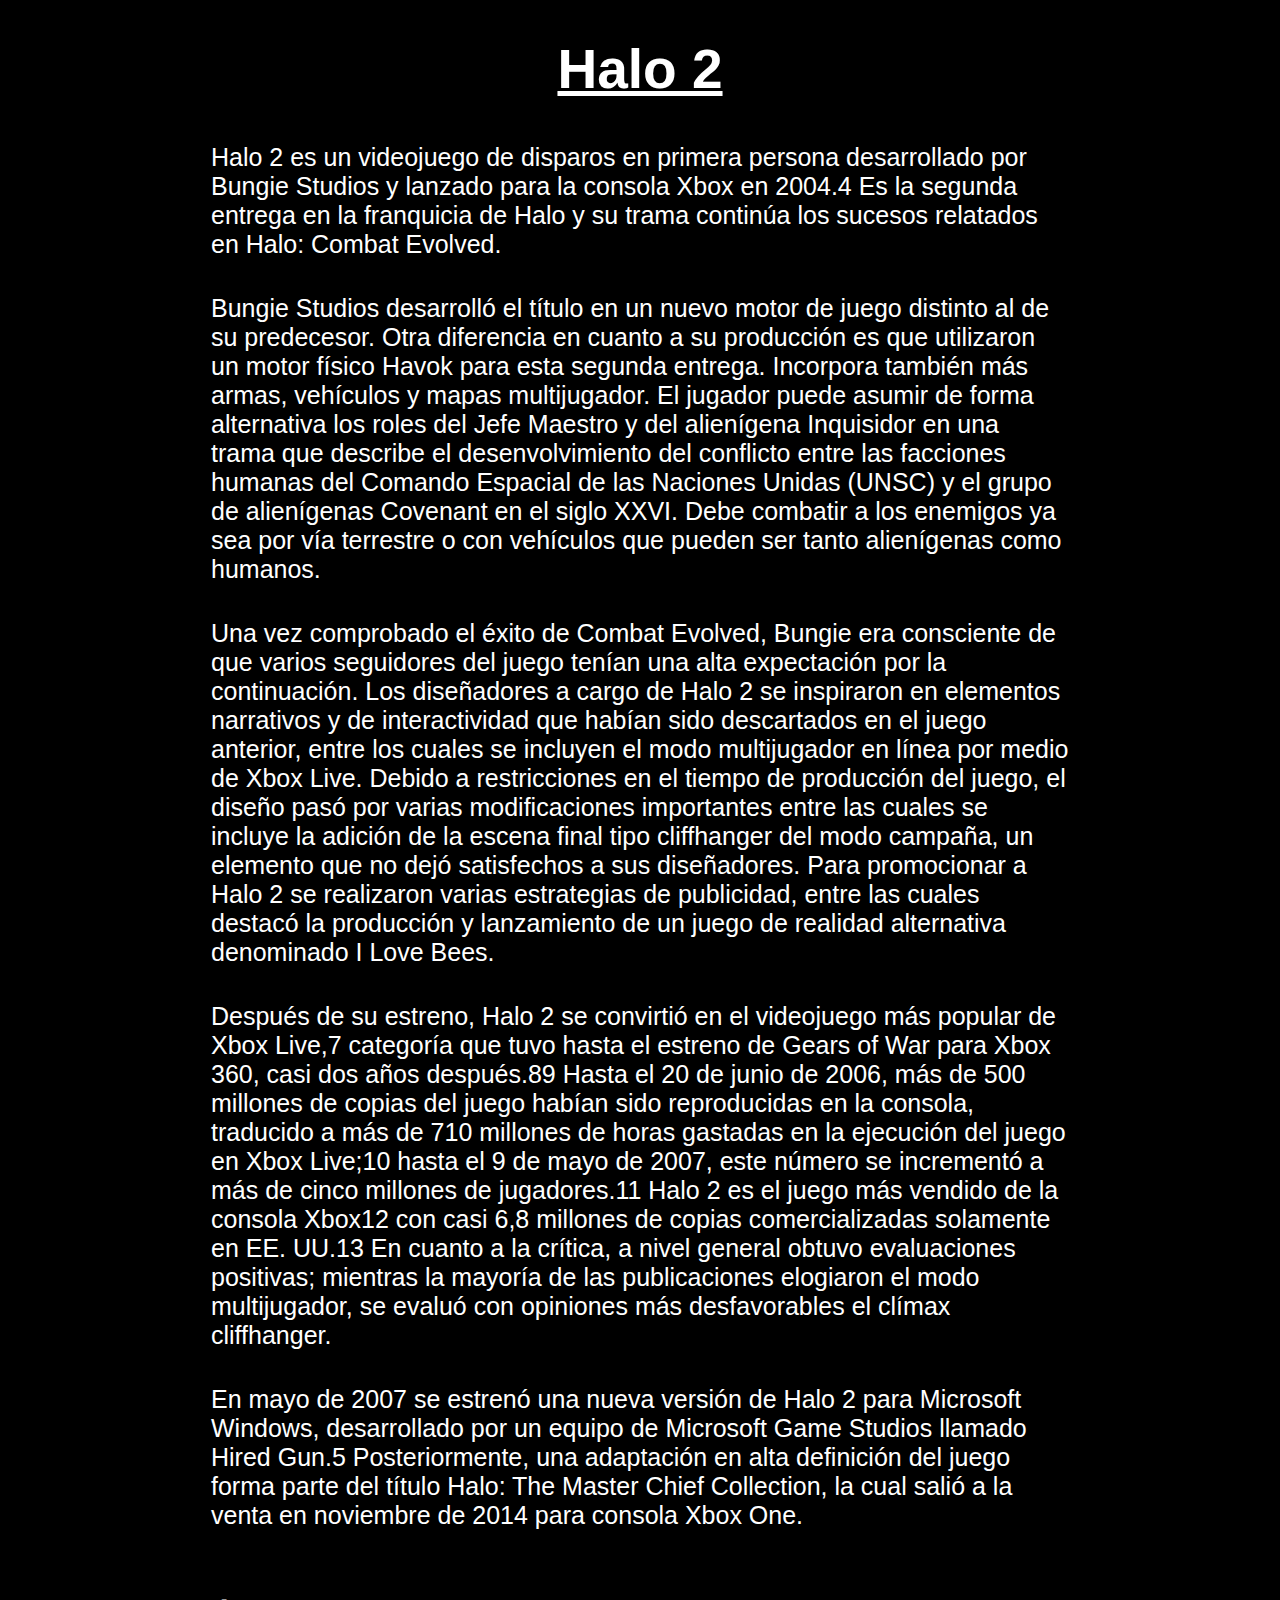
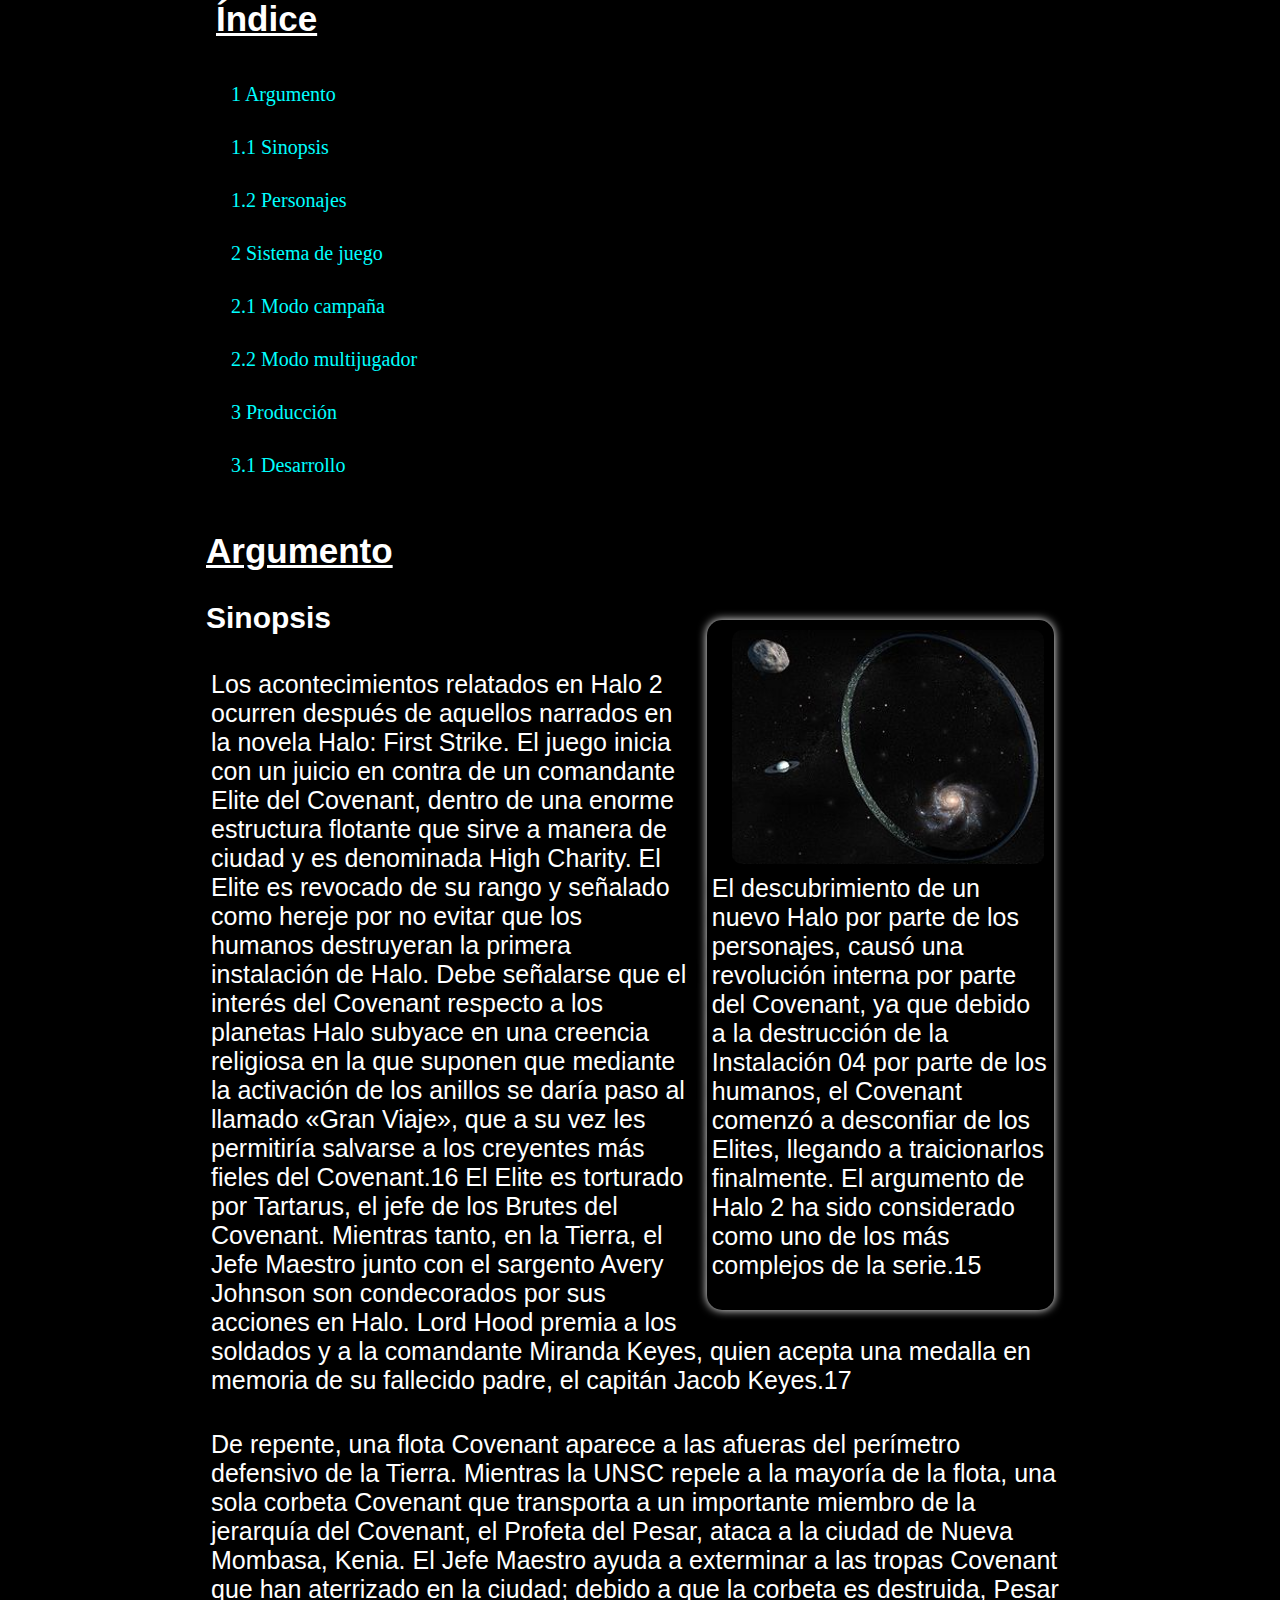
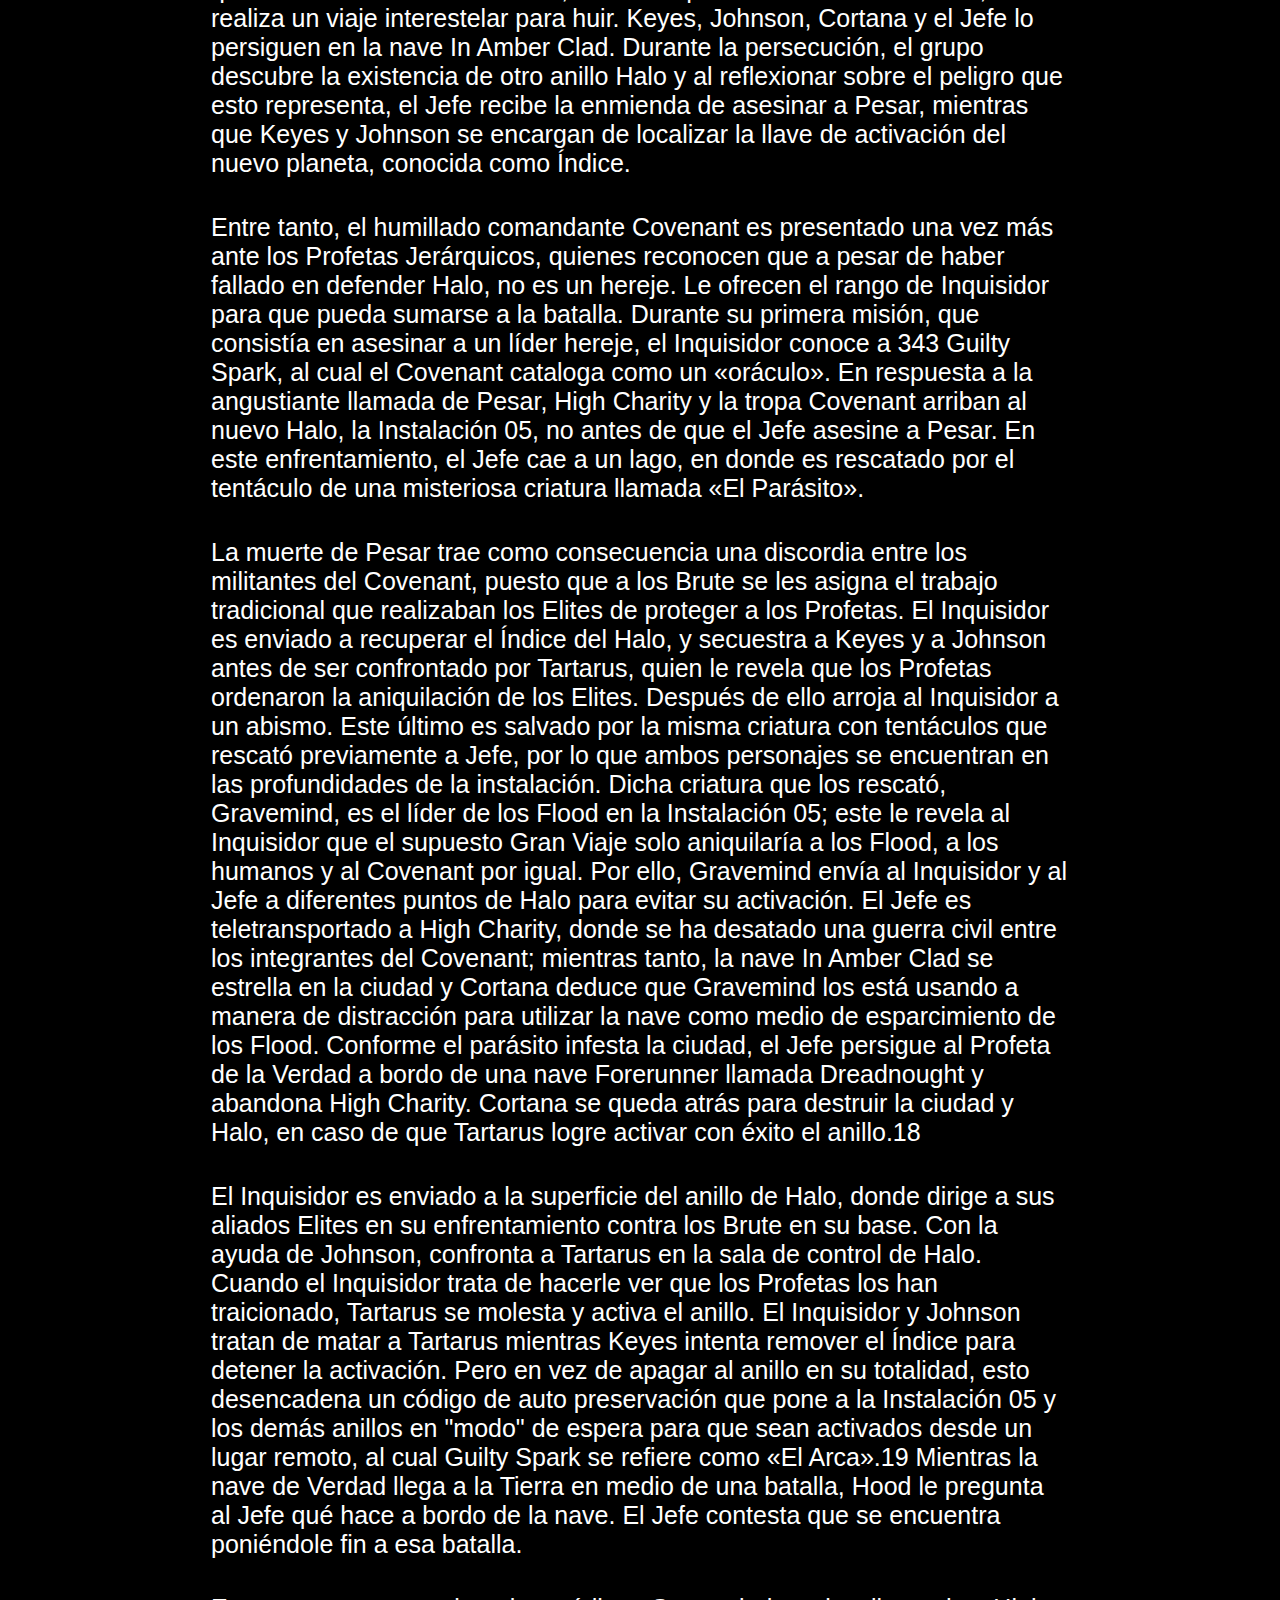
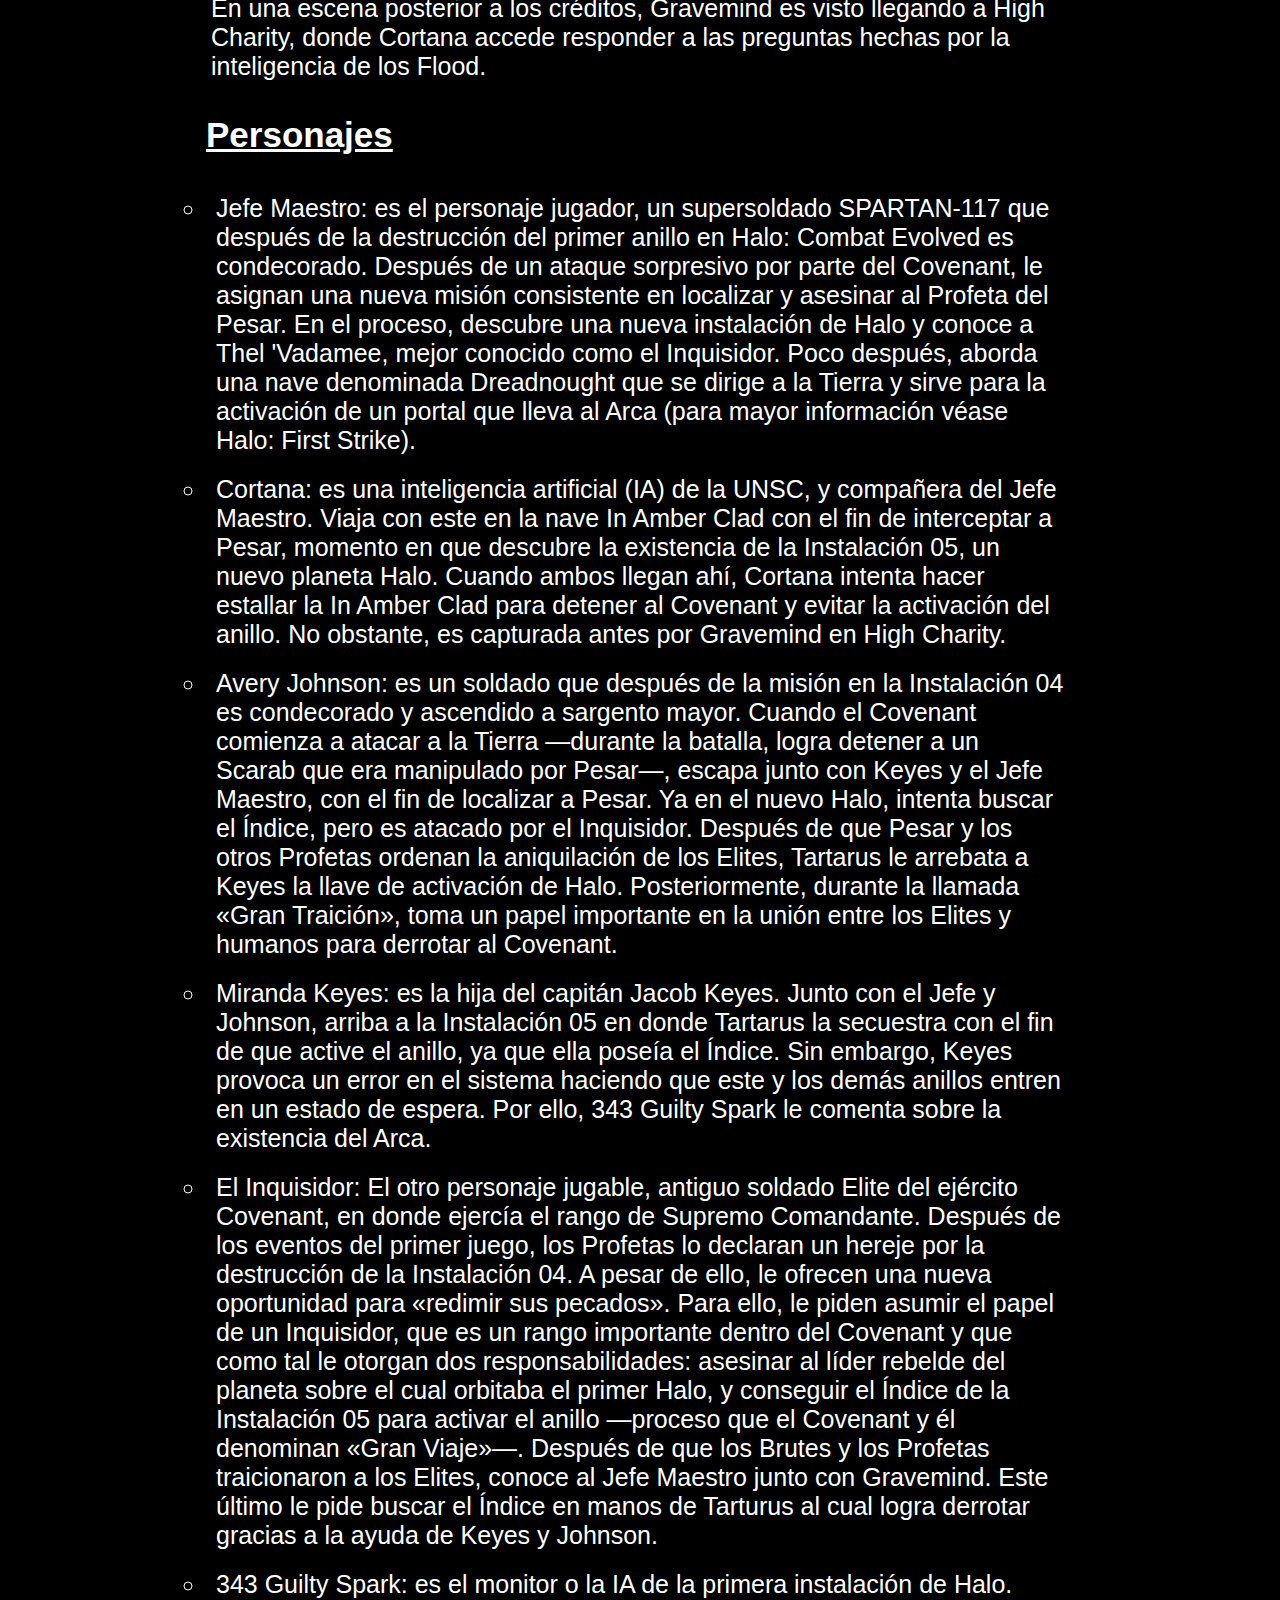
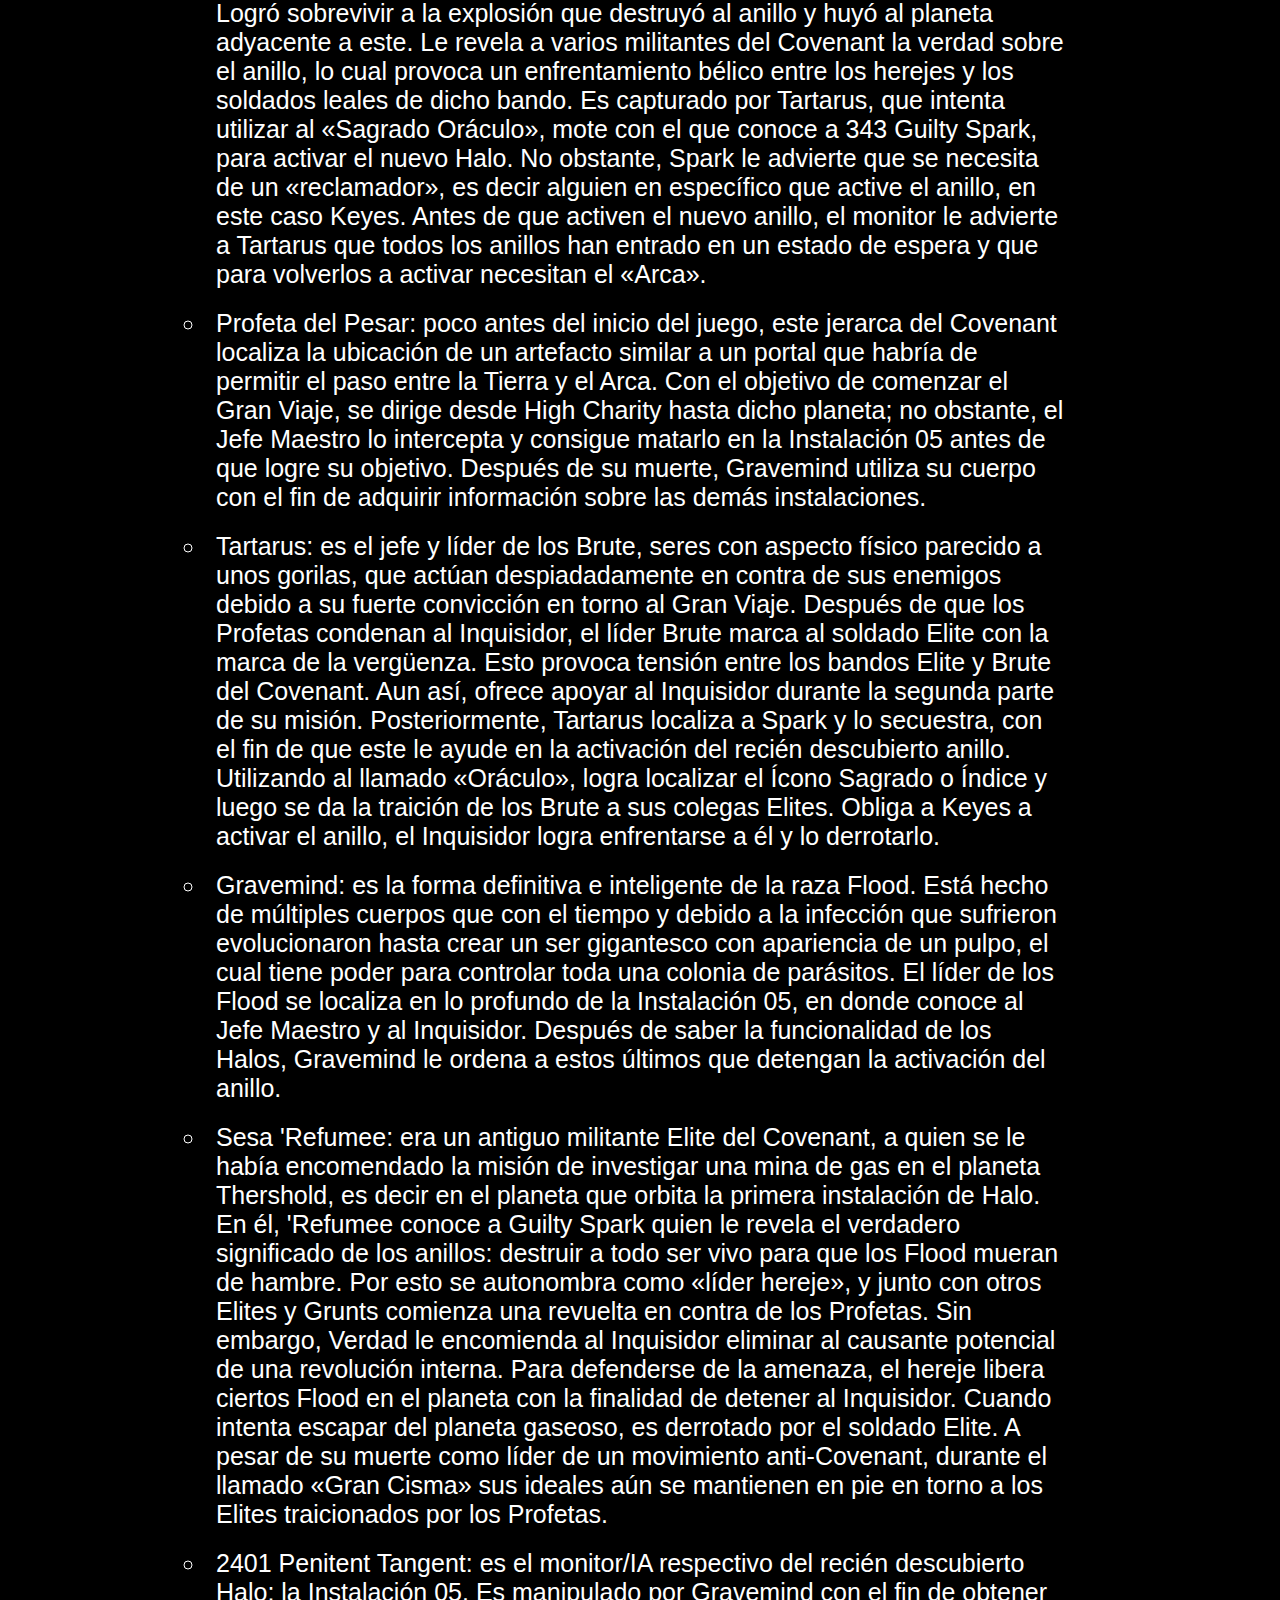
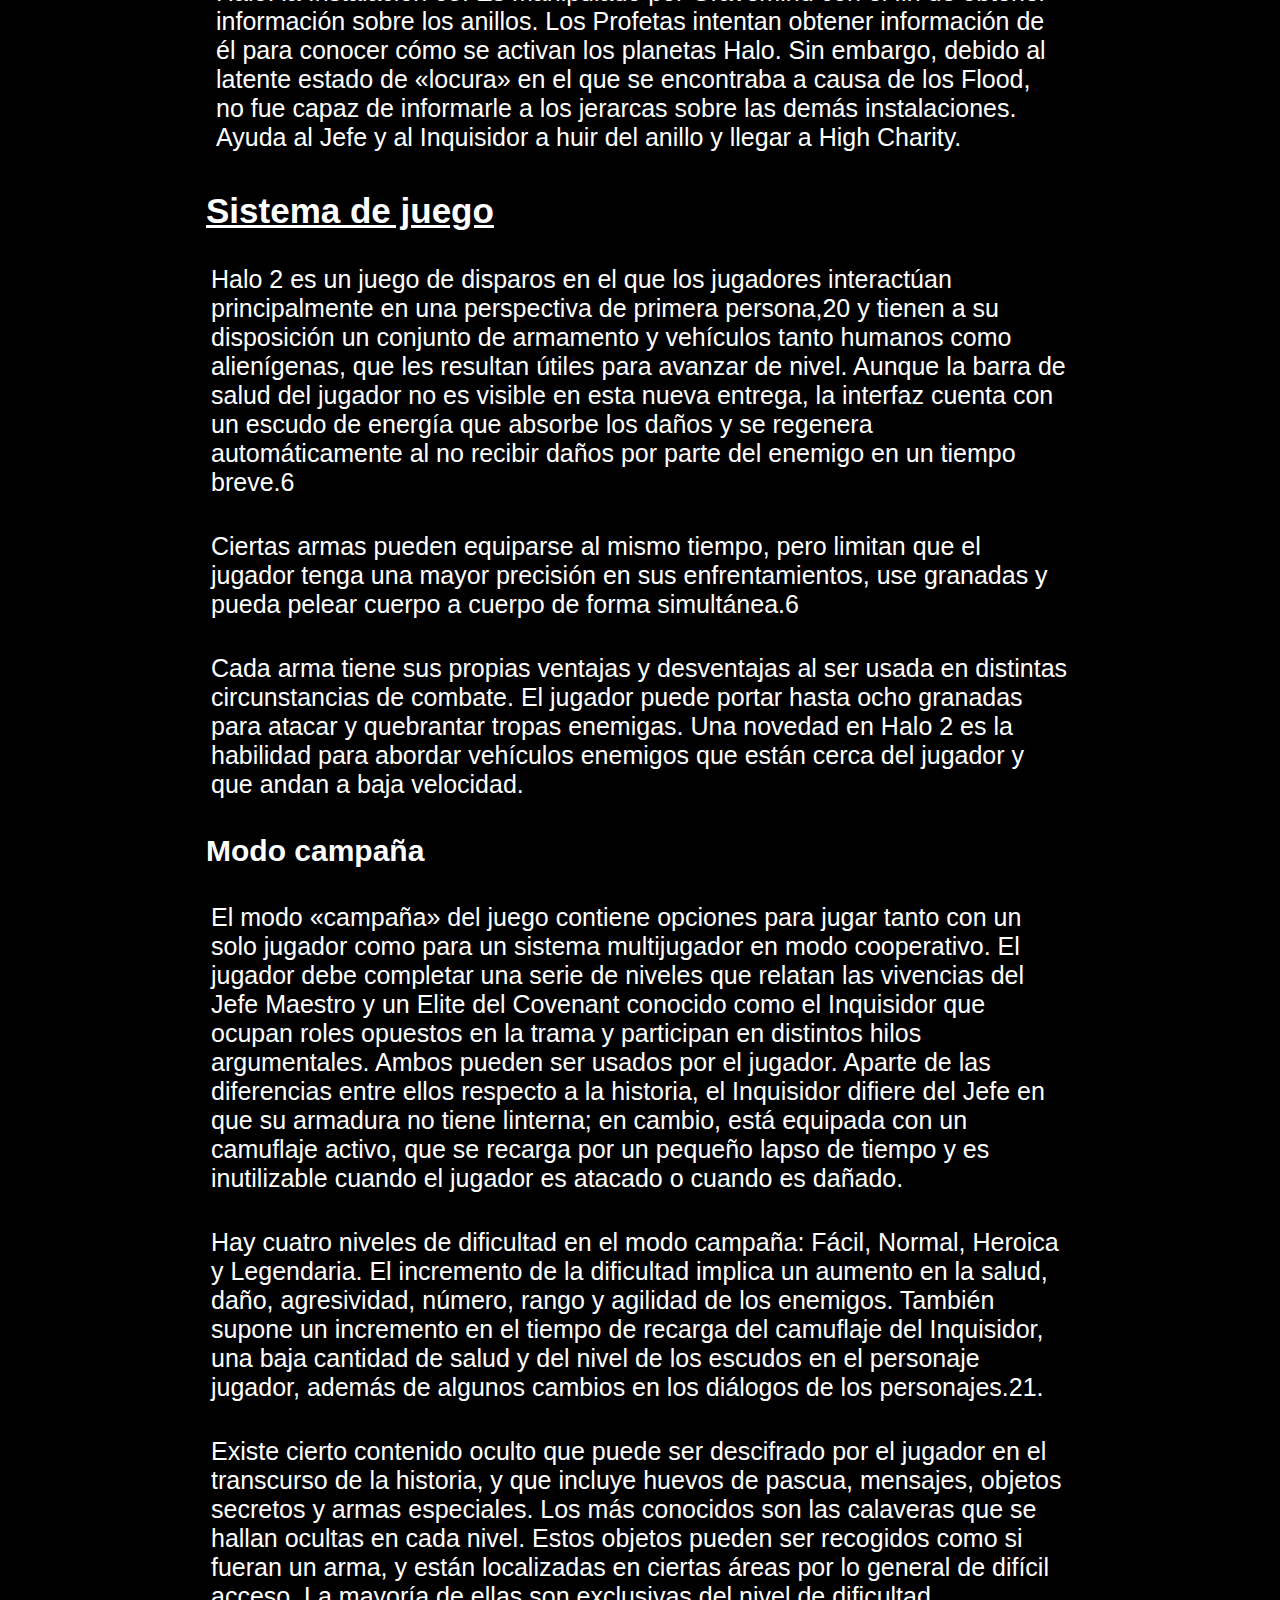
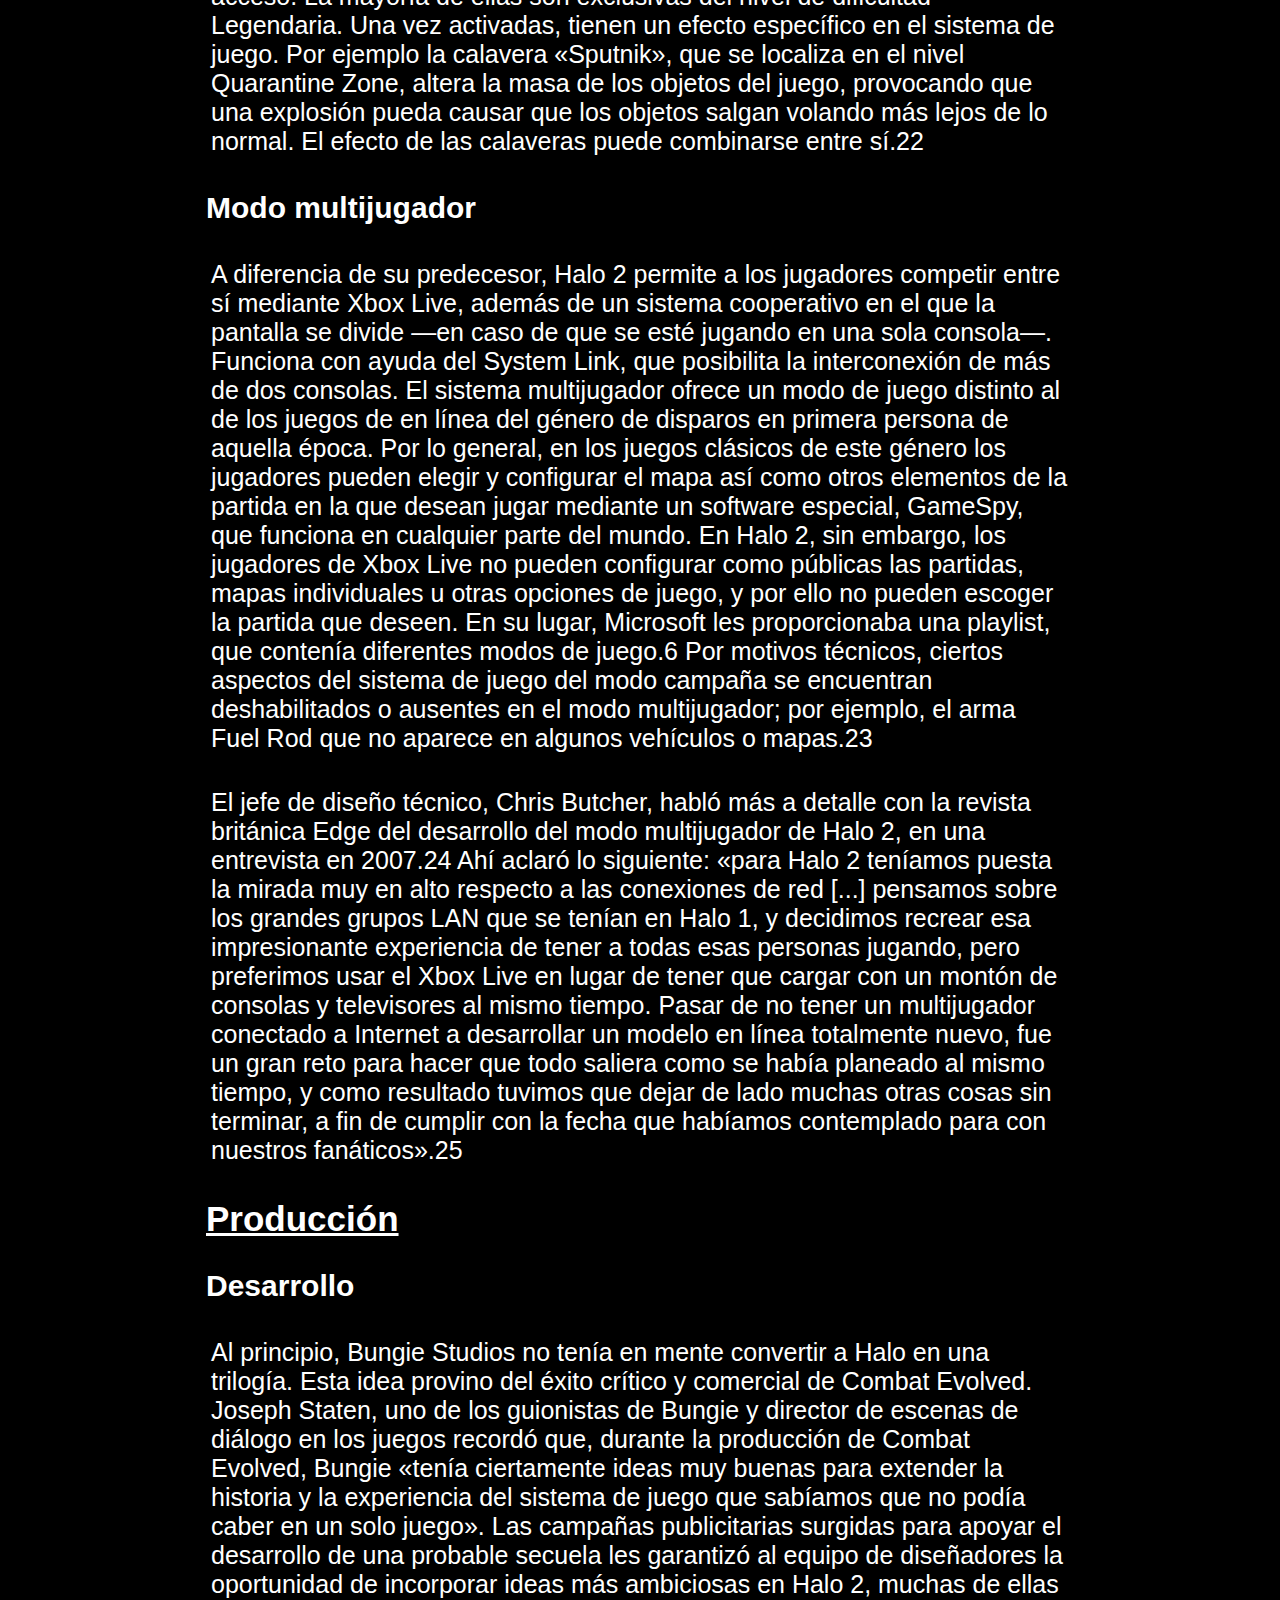
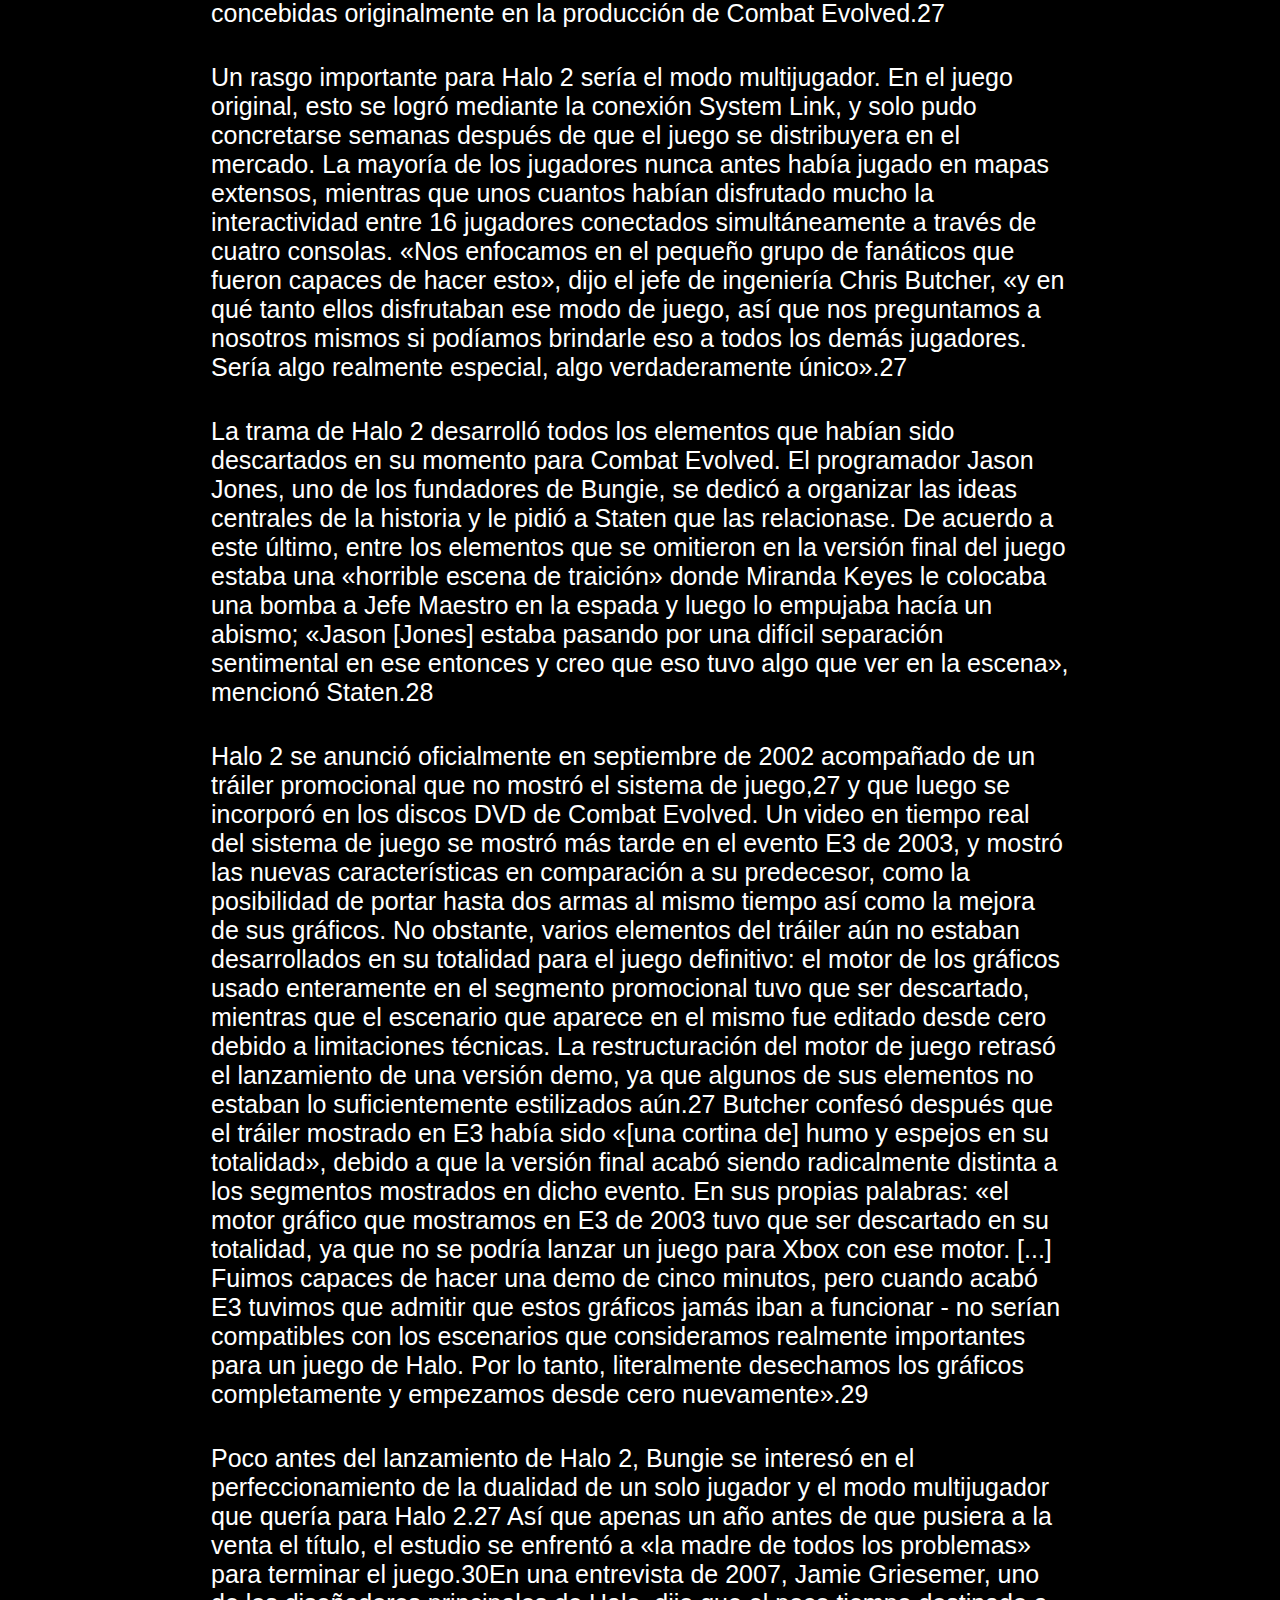
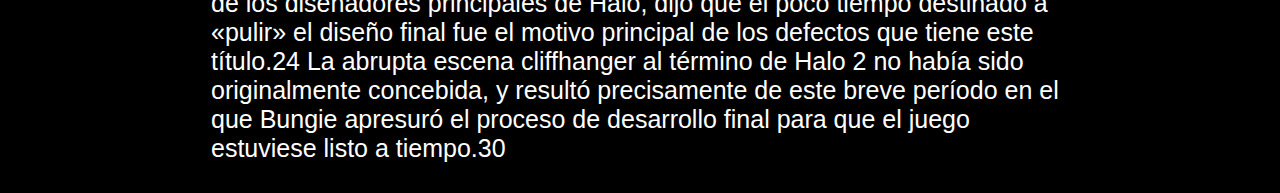
==== commit 2c6605d9: "Add files via upload" ====
--- a/tp-1/index.html
+++ b/tp-1/index.html
@@ -101,7 +101,13 @@
         </div>
 
         <h2 id="Argumento">Argumento</h2>
-
+        <div class="contenedorimg">
+            <img src="img/halo 2 img sinopsis.jpg" alt="Imagen del halo" title="Halo">
+            <P>El descubrimiento de un nuevo Halo por parte de los personajes, causó una revolución interna por parte
+                del Covenant, ya que debido a la destrucción de la Instalación 04 por parte de los humanos, el Covenant
+                comenzó a desconfiar de los Elites, llegando a traicionarlos finalmente. El argumento de Halo 2 ha sido
+                considerado como uno de los más complejos de la serie.15​</P>
+        </div>
         <h3 id="Sinopsis">Sinopsis</h3>
 
         <p>Los acontecimientos relatados en Halo 2 ocurren después de aquellos narrados en la novela Halo: First
@@ -237,241 +243,262 @@
         <p>En una escena posterior a los créditos, Gravemind es visto llegando a High Charity, donde Cortana
             accede
             responder a las preguntas hechas por la inteligencia de los Flood.</p>
-
-        <h2 id="Personajes">Personajes </h2>
-
-        <li>Jefe Maestro: es el personaje jugador, un supersoldado SPARTAN-117 que después de la destrucción del
-            primer
-            anillo en Halo: Combat Evolved es condecorado. Después de un ataque sorpresivo por parte del
-            Covenant,
-            le
-            asignan una nueva misión consistente en localizar y asesinar al Profeta del Pesar. En el proceso,
-            descubre
-            una
-            nueva instalación de Halo y conoce a Thel 'Vadamee, mejor conocido como el Inquisidor. Poco después,
-            aborda
-            una
-            nave denominada Dreadnought que se dirige a la Tierra y sirve para la activación de un portal que
-            lleva
-            al
-            Arca
-            (para mayor información véase Halo: First Strike).</li>
-        <li>Cortana: es una inteligencia artificial (IA) de la UNSC, y compañera del Jefe Maestro. Viaja con
-            este en
-            la
-            nave
-            In Amber Clad con el fin de interceptar a Pesar, momento en que descubre la existencia de la
-            Instalación
-            05,
-            un
-            nuevo planeta Halo. Cuando ambos llegan ahí, Cortana intenta hacer estallar la In Amber Clad para
-            detener al
-            Covenant y evitar la activación del anillo. No obstante, es capturada antes por Gravemind en High
-            Charity.
-        </li>
-        <li>Avery Johnson: es un soldado que después de la misión en la Instalación 04 es condecorado y
-            ascendido a
-            sargento
-            mayor. Cuando el Covenant comienza a atacar a la Tierra —durante la batalla, logra detener a un
-            Scarab
-            que
-            era
-            manipulado por Pesar—, escapa junto con Keyes y el Jefe Maestro, con el fin de localizar a Pesar. Ya
-            en
-            el
-            nuevo
-            Halo, intenta buscar el Índice, pero es atacado por el Inquisidor. Después de que Pesar y los otros
-            Profetas
-            ordenan la aniquilación de los Elites, Tartarus le arrebata a Keyes la llave de activación de Halo.
-            Posteriormente, durante la llamada «Gran Traición», toma un papel importante en la unión entre los
-            Elites y
-            humanos para derrotar al Covenant.</li>
-        <li>Miranda Keyes: es la hija del capitán Jacob Keyes. Junto con el Jefe y Johnson, arriba a la
-            Instalación
-            05
-            en
-            donde Tartarus la secuestra con el fin de que active el anillo, ya que ella poseía el Índice. Sin
-            embargo,
-            Keyes
-            provoca un error en el sistema haciendo que este y los demás anillos entren en un estado de espera.
-            Por
-            ello,
-            343 Guilty Spark le comenta sobre la existencia del Arca.</li>
-        <li>El Inquisidor: El otro personaje jugable, antiguo soldado Elite del ejército Covenant, en donde
-            ejercía
-            el
-            rango
-            de Supremo Comandante. Después de los eventos del primer juego, los Profetas lo declaran un hereje
-            por
-            la
-            destrucción de la Instalación 04. A pesar de ello, le ofrecen una nueva oportunidad para «redimir
-            sus
-            pecados».
-            Para ello, le piden asumir el papel de un Inquisidor, que es un rango importante dentro del Covenant
-            y
-            que
-            como
-            tal le otorgan dos responsabilidades: asesinar al líder rebelde del planeta sobre el cual orbitaba
-            el
-            primer
-            Halo, y conseguir el Índice de la Instalación 05 para activar el anillo —proceso que el Covenant y
-            él
-            denominan
-            «Gran Viaje»—. Después de que los Brutes y los Profetas traicionaron a los Elites, conoce al Jefe
-            Maestro
-            junto
-            con Gravemind. Este último le pide buscar el Índice en manos de Tarturus al cual logra derrotar
-            gracias
-            a la
-            ayuda de Keyes y Johnson.</li>
-        <li>343 Guilty Spark: es el monitor o la IA de la primera instalación de Halo. Logró sobrevivir a la
-            explosión
-            que
-            destruyó al anillo y huyó al planeta adyacente a este. Le revela a varios militantes del Covenant la
-            verdad
-            sobre el anillo, lo cual provoca un enfrentamiento bélico entre los herejes y los soldados leales de
-            dicho
-            bando. Es capturado por Tartarus, que intenta utilizar al «Sagrado Oráculo», mote con el que conoce
-            a
-            343
-            Guilty
-            Spark, para activar el nuevo Halo. No obstante, Spark le advierte que se necesita de un
-            «reclamador», es
-            decir
-            alguien en específico que active el anillo, en este caso Keyes. Antes de que activen el nuevo
-            anillo, el
-            monitor
-            le advierte a Tartarus que todos los anillos han entrado en un estado de espera y que para volverlos
-            a
-            activar
-            necesitan el «Arca».</li>
-        <li>Profeta del Pesar: poco antes del inicio del juego, este jerarca del Covenant localiza la ubicación
-            de
-            un
-            artefacto similar a un portal que habría de permitir el paso entre la Tierra y el Arca. Con el
-            objetivo
-            de
-            comenzar el Gran Viaje, se dirige desde High Charity hasta dicho planeta; no obstante, el Jefe
-            Maestro
-            lo
-            intercepta y consigue matarlo en la Instalación 05 antes de que logre su objetivo. Después de su
-            muerte,
-            Gravemind utiliza su cuerpo con el fin de adquirir información sobre las demás instalaciones.</li>
-
-        <li>Tartarus: es el jefe y líder de los Brute, seres con aspecto físico parecido a unos gorilas, que
-            actúan
-            despiadadamente en contra de sus enemigos debido a su fuerte convicción en torno al Gran Viaje.
-            Después
-            de
-            que
-            los Profetas condenan al Inquisidor, el líder Brute marca al soldado Elite con la marca de la
-            vergüenza.
-            Esto
-            provoca tensión entre los bandos Elite y Brute del Covenant. Aun así, ofrece apoyar al Inquisidor
-            durante la
-            segunda parte de su misión. Posteriormente, Tartarus localiza a Spark y lo secuestra, con el fin de
-            que
-            este
-            le
-            ayude en la activación del recién descubierto anillo. Utilizando al llamado «Oráculo», logra
-            localizar
-            el
-            Ícono
-            Sagrado o Índice y luego se da la traición de los Brute a sus colegas Elites. Obliga a Keyes a
-            activar
-            el
-            anillo, el Inquisidor logra enfrentarse a él y lo derrotarlo.</li>
-        <li>Gravemind: es la forma definitiva e inteligente de la raza Flood. Está hecho de múltiples cuerpos
-            que
-            con el
-            tiempo y debido a la infección que sufrieron evolucionaron hasta crear un ser gigantesco con
-            apariencia
-            de
-            un
-            pulpo, el cual tiene poder para controlar toda una colonia de parásitos. El líder de los Flood se
-            localiza
-            en lo
-            profundo de la Instalación 05, en donde conoce al Jefe Maestro y al Inquisidor. Después de saber la
-            funcionalidad de los Halos, Gravemind le ordena a estos últimos que detengan la activación del
-            anillo.
-        </li>
-        <li>Sesa 'Refumee: era un antiguo militante Elite del Covenant, a quien se le había encomendado la
-            misión de
-            investigar una mina de gas en el planeta Thershold, es decir en el planeta que orbita la primera
-            instalación
-            de
-            Halo. En él, 'Refumee conoce a Guilty Spark quien le revela el verdadero significado de los anillos:
-            destruir a
-            todo ser vivo para que los Flood mueran de hambre. Por esto se autonombra como «líder hereje», y
-            junto
-            con
-            otros
-            Elites y Grunts comienza una revuelta en contra de los Profetas. Sin embargo, Verdad le encomienda
-            al
-            Inquisidor
-            eliminar al causante potencial de una revolución interna. Para defenderse de la amenaza, el hereje
-            libera
-            ciertos Flood en el planeta con la finalidad de detener al Inquisidor. Cuando intenta escapar del
-            planeta
-            gaseoso, es derrotado por el soldado Elite. A pesar de su muerte como líder de un movimiento
-            anti-Covenant,
-            durante el llamado «Gran Cisma» sus ideales aún se mantienen en pie en torno a los Elites
-            traicionados
-            por
-            los
-            Profetas.</li>
-        <li>2401 Penitent Tangent: es el monitor/IA respectivo del recién descubierto Halo: la Instalación 05.
-            Es
-            manipulado
-            por Gravemind con el fin de obtener información sobre los anillos. Los Profetas intentan obtener
-            información
-            de
-            él para conocer cómo se activan los planetas Halo. Sin embargo, debido al latente estado de «locura»
-            en
-            el
-            que
-            se encontraba a causa de los Flood, no fue capaz de informarle a los jerarcas sobre las demás
-            instalaciones.
-            Ayuda al Jefe y al Inquisidor a huir del anillo y llegar a High Charity.</li>
+        <div class="listas">
+            <h2 id="Personajes">Personajes </h2>
+
+
+            <li>Jefe Maestro: es el personaje jugador, un supersoldado SPARTAN-117 que después de la destrucción del
+                primer
+                anillo en Halo: Combat Evolved es condecorado. Después de un ataque sorpresivo por parte del
+                Covenant,
+                le
+                asignan una nueva misión consistente en localizar y asesinar al Profeta del Pesar. En el proceso,
+                descubre
+                una
+                nueva instalación de Halo y conoce a Thel 'Vadamee, mejor conocido como el Inquisidor. Poco después,
+                aborda
+                una
+                nave denominada Dreadnought que se dirige a la Tierra y sirve para la activación de un portal que
+                lleva
+                al
+                Arca
+                (para mayor información véase Halo: First Strike).</li>
+            <li>Cortana: es una inteligencia artificial (IA) de la UNSC, y compañera del Jefe Maestro. Viaja con
+                este en
+                la
+                nave
+                In Amber Clad con el fin de interceptar a Pesar, momento en que descubre la existencia de la
+                Instalación
+                05,
+                un
+                nuevo planeta Halo. Cuando ambos llegan ahí, Cortana intenta hacer estallar la In Amber Clad para
+                detener al
+                Covenant y evitar la activación del anillo. No obstante, es capturada antes por Gravemind en High
+                Charity.
+            </li>
+            <li>Avery Johnson: es un soldado que después de la misión en la Instalación 04 es condecorado y
+                ascendido a
+                sargento
+                mayor. Cuando el Covenant comienza a atacar a la Tierra —durante la batalla, logra detener a un
+                Scarab
+                que
+                era
+                manipulado por Pesar—, escapa junto con Keyes y el Jefe Maestro, con el fin de localizar a Pesar. Ya
+                en
+                el
+                nuevo
+                Halo, intenta buscar el Índice, pero es atacado por el Inquisidor. Después de que Pesar y los otros
+                Profetas
+                ordenan la aniquilación de los Elites, Tartarus le arrebata a Keyes la llave de activación de Halo.
+                Posteriormente, durante la llamada «Gran Traición», toma un papel importante en la unión entre los
+                Elites y
+                humanos para derrotar al Covenant.</li>
+            <li>Miranda Keyes: es la hija del capitán Jacob Keyes. Junto con el Jefe y Johnson, arriba a la
+                Instalación
+                05
+                en
+                donde Tartarus la secuestra con el fin de que active el anillo, ya que ella poseía el Índice. Sin
+                embargo,
+                Keyes
+                provoca un error en el sistema haciendo que este y los demás anillos entren en un estado de espera.
+                Por
+                ello,
+                343 Guilty Spark le comenta sobre la existencia del Arca.</li>
+            <li>El Inquisidor: El otro personaje jugable, antiguo soldado Elite del ejército Covenant, en donde
+                ejercía
+                el
+                rango
+                de Supremo Comandante. Después de los eventos del primer juego, los Profetas lo declaran un hereje
+                por
+                la
+                destrucción de la Instalación 04. A pesar de ello, le ofrecen una nueva oportunidad para «redimir
+                sus
+                pecados».
+                Para ello, le piden asumir el papel de un Inquisidor, que es un rango importante dentro del Covenant
+                y
+                que
+                como
+                tal le otorgan dos responsabilidades: asesinar al líder rebelde del planeta sobre el cual orbitaba
+                el
+                primer
+                Halo, y conseguir el Índice de la Instalación 05 para activar el anillo —proceso que el Covenant y
+                él
+                denominan
+                «Gran Viaje»—. Después de que los Brutes y los Profetas traicionaron a los Elites, conoce al Jefe
+                Maestro
+                junto
+                con Gravemind. Este último le pide buscar el Índice en manos de Tarturus al cual logra derrotar
+                gracias
+                a la
+                ayuda de Keyes y Johnson.</li>
+            <li>343 Guilty Spark: es el monitor o la IA de la primera instalación de Halo. Logró sobrevivir a la
+                explosión
+                que
+                destruyó al anillo y huyó al planeta adyacente a este. Le revela a varios militantes del Covenant la
+                verdad
+                sobre el anillo, lo cual provoca un enfrentamiento bélico entre los herejes y los soldados leales de
+                dicho
+                bando. Es capturado por Tartarus, que intenta utilizar al «Sagrado Oráculo», mote con el que conoce
+                a
+                343
+                Guilty
+                Spark, para activar el nuevo Halo. No obstante, Spark le advierte que se necesita de un
+                «reclamador», es
+                decir
+                alguien en específico que active el anillo, en este caso Keyes. Antes de que activen el nuevo
+                anillo, el
+                monitor
+                le advierte a Tartarus que todos los anillos han entrado en un estado de espera y que para volverlos
+                a
+                activar
+                necesitan el «Arca».</li>
+            <li>Profeta del Pesar: poco antes del inicio del juego, este jerarca del Covenant localiza la ubicación
+                de
+                un
+                artefacto similar a un portal que habría de permitir el paso entre la Tierra y el Arca. Con el
+                objetivo
+                de
+                comenzar el Gran Viaje, se dirige desde High Charity hasta dicho planeta; no obstante, el Jefe
+                Maestro
+                lo
+                intercepta y consigue matarlo en la Instalación 05 antes de que logre su objetivo. Después de su
+                muerte,
+                Gravemind utiliza su cuerpo con el fin de adquirir información sobre las demás instalaciones.</li>
+
+            <li>Tartarus: es el jefe y líder de los Brute, seres con aspecto físico parecido a unos gorilas, que
+                actúan
+                despiadadamente en contra de sus enemigos debido a su fuerte convicción en torno al Gran Viaje.
+                Después
+                de
+                que
+                los Profetas condenan al Inquisidor, el líder Brute marca al soldado Elite con la marca de la
+                vergüenza.
+                Esto
+                provoca tensión entre los bandos Elite y Brute del Covenant. Aun así, ofrece apoyar al Inquisidor
+                durante la
+                segunda parte de su misión. Posteriormente, Tartarus localiza a Spark y lo secuestra, con el fin de
+                que
+                este
+                le
+                ayude en la activación del recién descubierto anillo. Utilizando al llamado «Oráculo», logra
+                localizar
+                el
+                Ícono
+                Sagrado o Índice y luego se da la traición de los Brute a sus colegas Elites. Obliga a Keyes a
+                activar
+                el
+                anillo, el Inquisidor logra enfrentarse a él y lo derrotarlo.</li>
+            <li>Gravemind: es la forma definitiva e inteligente de la raza Flood. Está hecho de múltiples cuerpos
+                que
+                con el
+                tiempo y debido a la infección que sufrieron evolucionaron hasta crear un ser gigantesco con
+                apariencia
+                de
+                un
+                pulpo, el cual tiene poder para controlar toda una colonia de parásitos. El líder de los Flood se
+                localiza
+                en lo
+                profundo de la Instalación 05, en donde conoce al Jefe Maestro y al Inquisidor. Después de saber la
+                funcionalidad de los Halos, Gravemind le ordena a estos últimos que detengan la activación del
+                anillo.
+            </li>
+            <li>Sesa 'Refumee: era un antiguo militante Elite del Covenant, a quien se le había encomendado la
+                misión de
+                investigar una mina de gas en el planeta Thershold, es decir en el planeta que orbita la primera
+                instalación
+                de
+                Halo. En él, 'Refumee conoce a Guilty Spark quien le revela el verdadero significado de los anillos:
+                destruir a
+                todo ser vivo para que los Flood mueran de hambre. Por esto se autonombra como «líder hereje», y
+                junto
+                con
+                otros
+                Elites y Grunts comienza una revuelta en contra de los Profetas. Sin embargo, Verdad le encomienda
+                al
+                Inquisidor
+                eliminar al causante potencial de una revolución interna. Para defenderse de la amenaza, el hereje
+                libera
+                ciertos Flood en el planeta con la finalidad de detener al Inquisidor. Cuando intenta escapar del
+                planeta
+                gaseoso, es derrotado por el soldado Elite. A pesar de su muerte como líder de un movimiento
+                anti-Covenant,
+                durante el llamado «Gran Cisma» sus ideales aún se mantienen en pie en torno a los Elites
+                traicionados
+                por
+                los
+                Profetas.</li>
+            <li>2401 Penitent Tangent: es el monitor/IA respectivo del recién descubierto Halo: la Instalación 05.
+                Es
+                manipulado
+                por Gravemind con el fin de obtener información sobre los anillos. Los Profetas intentan obtener
+                información
+                de
+                él para conocer cómo se activan los planetas Halo. Sin embargo, debido al latente estado de «locura»
+                en
+                el
+                que
+                se encontraba a causa de los Flood, no fue capaz de informarle a los jerarcas sobre las demás
+                instalaciones.
+                Ayuda al Jefe y al Inquisidor a huir del anillo y llegar a High Charity.</li>
+        </div>
 
         <h2 id="Sistema de juego">Sistema de juego</h2>
 
         <p>Halo 2 es un juego de disparos en el que los jugadores interactúan principalmente en una perspectiva de
             primera
-            persona,20​ y tienen a su disposición un conjunto de armamento y vehículos tanto humanos como alienígenas,
+            persona,20​ y tienen a su disposición un conjunto de armamento y vehículos tanto humanos como
+            alienígenas,
             que
-            les resultan útiles para avanzar de nivel. Aunque la barra de salud del jugador no es visible en esta nueva
-            entrega, la interfaz cuenta con un escudo de energía que absorbe los daños y se regenera automáticamente al
+            les resultan útiles para avanzar de nivel. Aunque la barra de salud del jugador no es visible en esta
+            nueva
+            entrega, la interfaz cuenta con un escudo de energía que absorbe los daños y se regenera automáticamente
+            al
             no
             recibir daños por parte del enemigo en un tiempo breve.6​</p>
 
-        <p>Ciertas armas pueden equiparse al mismo tiempo, pero limitan que el jugador tenga una mayor precisión en sus
+        <p>Ciertas armas pueden equiparse al mismo tiempo, pero limitan que el jugador tenga una mayor precisión en
+            sus
             enfrentamientos, use granadas y pueda pelear cuerpo a cuerpo de forma simultánea.6​</p>
-        <p>Cada arma tiene sus propias ventajas y desventajas al ser usada en distintas circunstancias de combate. El
-            jugador puede portar hasta ocho granadas para atacar y quebrantar tropas enemigas. Una novedad en Halo 2 es
-            la habilidad para abordar vehículos enemigos que están cerca del jugador y que andan a baja velocidad.</p>
+        <p>Cada arma tiene sus propias ventajas y desventajas al ser usada en distintas circunstancias de combate.
+            El
+            jugador puede portar hasta ocho granadas para atacar y quebrantar tropas enemigas. Una novedad en Halo 2
+            es
+            la habilidad para abordar vehículos enemigos que están cerca del jugador y que andan a baja velocidad.
+        </p>
 
         <h3 id="Modo campaña">Modo campaña</h3>
 
         <p>El modo «campaña» del juego contiene opciones para jugar tanto con un solo jugador como para un sistema
-            multijugador en modo cooperativo. El jugador debe completar una serie de niveles que relatan las vivencias
-            del Jefe Maestro y un Elite del Covenant conocido como el Inquisidor que ocupan roles opuestos en la trama y
+            multijugador en modo cooperativo. El jugador debe completar una serie de niveles que relatan las
+            vivencias
+            del Jefe Maestro y un Elite del Covenant conocido como el Inquisidor que ocupan roles opuestos en la
+            trama y
             participan en distintos hilos argumentales. Ambos pueden ser usados por el jugador. Aparte de las
-            diferencias entre ellos respecto a la historia, el Inquisidor difiere del Jefe en que su armadura no tiene
-            linterna; en cambio, está equipada con un camuflaje activo, que se recarga por un pequeño lapso de tiempo y
+            diferencias entre ellos respecto a la historia, el Inquisidor difiere del Jefe en que su armadura no
+            tiene
+            linterna; en cambio, está equipada con un camuflaje activo, que se recarga por un pequeño lapso de
+            tiempo y
             es inutilizable cuando el jugador es atacado o cuando es dañado.</p>
-        <p>Hay cuatro niveles de dificultad en el modo campaña: Fácil, Normal, Heroica y Legendaria. El incremento de la
+        <p>Hay cuatro niveles de dificultad en el modo campaña: Fácil, Normal, Heroica y Legendaria. El incremento
+            de la
             dificultad implica un aumento en la salud, daño, agresividad, número, rango y agilidad de los enemigos.
             También supone un incremento en el tiempo de recarga del camuflaje del Inquisidor, una baja cantidad de
-            salud y del nivel de los escudos en el personaje jugador, además de algunos cambios en los diálogos de los
+            salud y del nivel de los escudos en el personaje jugador, además de algunos cambios en los diálogos de
+            los
             personajes.21​.</p>
-        <p>Existe cierto contenido oculto que puede ser descifrado por el jugador en el transcurso de la historia, y que
-            incluye huevos de pascua, mensajes, objetos secretos y armas especiales. Los más conocidos son las calaveras
+        <p>Existe cierto contenido oculto que puede ser descifrado por el jugador en el transcurso de la historia, y
+            que
+            incluye huevos de pascua, mensajes, objetos secretos y armas especiales. Los más conocidos son las
+            calaveras
             que se hallan ocultas en cada nivel. Estos objetos pueden ser recogidos como si fueran un arma, y están
-            localizadas en ciertas áreas por lo general de difícil acceso. La mayoría de ellas son exclusivas del nivel
-            de dificultad Legendaria. Una vez activadas, tienen un efecto específico en el sistema de juego. Por ejemplo
-            la calavera «Sputnik», que se localiza en el nivel Quarantine Zone, altera la masa de los objetos del juego,
-            provocando que una explosión pueda causar que los objetos salgan volando más lejos de lo normal. El efecto
+            localizadas en ciertas áreas por lo general de difícil acceso. La mayoría de ellas son exclusivas del
+            nivel
+            de dificultad Legendaria. Una vez activadas, tienen un efecto específico en el sistema de juego. Por
+            ejemplo
+            la calavera «Sputnik», que se localiza en el nivel Quarantine Zone, altera la masa de los objetos del
+            juego,
+            provocando que una explosión pueda causar que los objetos salgan volando más lejos de lo normal. El
+            efecto
             de las calaveras puede combinarse entre sí.22​​</p>
 
         <h3 id="Modo multijugador">Modo multijugador</h3>
@@ -515,48 +542,73 @@
 
         <h3 id="Desarrollo">Desarrollo</h3>
 
-        <p>Al principio, Bungie Studios no tenía en mente convertir a Halo en una trilogía. Esta idea provino del éxito
-            crítico y comercial de Combat Evolved. Joseph Staten, uno de los guionistas de Bungie y director de escenas
+        <p>Al principio, Bungie Studios no tenía en mente convertir a Halo en una trilogía. Esta idea provino del
+            éxito
+            crítico y comercial de Combat Evolved. Joseph Staten, uno de los guionistas de Bungie y director de
+            escenas
             de diálogo en los juegos recordó que, durante la producción de Combat Evolved, Bungie «tenía ciertamente
-            ideas muy buenas para extender la historia y la experiencia del sistema de juego que sabíamos que no podía
+            ideas muy buenas para extender la historia y la experiencia del sistema de juego que sabíamos que no
+            podía
             caber en un solo juego». Las campañas publicitarias surgidas para apoyar el desarrollo de una probable
-            secuela les garantizó al equipo de diseñadores la oportunidad de incorporar ideas más ambiciosas en Halo 2,
+            secuela les garantizó al equipo de diseñadores la oportunidad de incorporar ideas más ambiciosas en Halo
+            2,
             muchas de ellas concebidas originalmente en la producción de Combat Evolved.27​</p>
-        <p>Un rasgo importante para Halo 2 sería el modo multijugador. En el juego original, esto se logró mediante la
-            conexión System Link, y solo pudo concretarse semanas después de que el juego se distribuyera en el mercado.
+        <p>Un rasgo importante para Halo 2 sería el modo multijugador. En el juego original, esto se logró mediante
+            la
+            conexión System Link, y solo pudo concretarse semanas después de que el juego se distribuyera en el
+            mercado.
             La mayoría de los jugadores nunca antes había jugado en mapas extensos, mientras que unos cuantos habían
             disfrutado mucho la interactividad entre 16 jugadores conectados simultáneamente a través de cuatro
-            consolas. «Nos enfocamos en el pequeño grupo de fanáticos que fueron capaces de hacer esto», dijo el jefe de
+            consolas. «Nos enfocamos en el pequeño grupo de fanáticos que fueron capaces de hacer esto», dijo el
+            jefe de
             ingeniería Chris Butcher, «y en qué tanto ellos disfrutaban ese modo de juego, así que nos preguntamos a
-            nosotros mismos si podíamos brindarle eso a todos los demás jugadores. Sería algo realmente especial, algo
+            nosotros mismos si podíamos brindarle eso a todos los demás jugadores. Sería algo realmente especial,
+            algo
             verdaderamente único».27​</p>
         <p>La trama de Halo 2 desarrolló todos los elementos que habían sido descartados en su momento para Combat
             Evolved. El programador Jason Jones, uno de los fundadores de Bungie, se dedicó a organizar las ideas
             centrales de la historia y le pidió a Staten que las relacionase. De acuerdo a este último, entre los
             elementos que se omitieron en la versión final del juego estaba una «horrible escena de traición» donde
-            Miranda Keyes le colocaba una bomba a Jefe Maestro en la espada y luego lo empujaba hacía un abismo; «Jason
-            [Jones] estaba pasando por una difícil separación sentimental en ese entonces y creo que eso tuvo algo que
+            Miranda Keyes le colocaba una bomba a Jefe Maestro en la espada y luego lo empujaba hacía un abismo;
+            «Jason
+            [Jones] estaba pasando por una difícil separación sentimental en ese entonces y creo que eso tuvo algo
+            que
             ver en la escena», mencionó Staten.28​</p>
-        <p>Halo 2 se anunció oficialmente en septiembre de 2002 acompañado de un tráiler promocional que no mostró el
-            sistema de juego,27​ y que luego se incorporó en los discos DVD de Combat Evolved. Un video en tiempo real
+        <p>Halo 2 se anunció oficialmente en septiembre de 2002 acompañado de un tráiler promocional que no mostró
+            el
+            sistema de juego,27​ y que luego se incorporó en los discos DVD de Combat Evolved. Un video en tiempo
+            real
             del sistema de juego se mostró más tarde en el evento E3 de 2003, y mostró las nuevas características en
             comparación a su predecesor, como la posibilidad de portar hasta dos armas al mismo tiempo así como la
             mejora de sus gráficos. No obstante, varios elementos del tráiler aún no estaban desarrollados en su
-            totalidad para el juego definitivo: el motor de los gráficos usado enteramente en el segmento promocional
-            tuvo que ser descartado, mientras que el escenario que aparece en el mismo fue editado desde cero debido a
-            limitaciones técnicas. La restructuración del motor de juego retrasó el lanzamiento de una versión demo, ya
-            que algunos de sus elementos no estaban lo suficientemente estilizados aún.27​ Butcher confesó después que
+            totalidad para el juego definitivo: el motor de los gráficos usado enteramente en el segmento
+            promocional
+            tuvo que ser descartado, mientras que el escenario que aparece en el mismo fue editado desde cero debido
+            a
+            limitaciones técnicas. La restructuración del motor de juego retrasó el lanzamiento de una versión demo,
+            ya
+            que algunos de sus elementos no estaban lo suficientemente estilizados aún.27​ Butcher confesó después
+            que
             el tráiler mostrado en E3 había sido «[una cortina de] humo y espejos en su totalidad», debido a que la
-            versión final acabó siendo radicalmente distinta a los segmentos mostrados en dicho evento. En sus propias
-            palabras: «el motor gráfico que mostramos en E3 de 2003 tuvo que ser descartado en su totalidad, ya que no
-            se podría lanzar un juego para Xbox con ese motor. [...] Fuimos capaces de hacer una demo de cinco minutos,
-            pero cuando acabó E3 tuvimos que admitir que estos gráficos jamás iban a funcionar - no serían compatibles
-            con los escenarios que consideramos realmente importantes para un juego de Halo. Por lo tanto, literalmente
+            versión final acabó siendo radicalmente distinta a los segmentos mostrados en dicho evento. En sus
+            propias
+            palabras: «el motor gráfico que mostramos en E3 de 2003 tuvo que ser descartado en su totalidad, ya que
+            no
+            se podría lanzar un juego para Xbox con ese motor. [...] Fuimos capaces de hacer una demo de cinco
+            minutos,
+            pero cuando acabó E3 tuvimos que admitir que estos gráficos jamás iban a funcionar - no serían
+            compatibles
+            con los escenarios que consideramos realmente importantes para un juego de Halo. Por lo tanto,
+            literalmente
             desechamos los gráficos completamente y empezamos desde cero nuevamente».29​</p>
-        <p>Poco antes del lanzamiento de Halo 2, Bungie se interesó en el perfeccionamiento de la dualidad de un solo
-            jugador y el modo multijugador que quería para Halo 2.27​ Así que apenas un año antes de que pusiera a la
-            venta el título, el estudio se enfrentó a «la madre de todos los problemas» para terminar el juego.30​ En
-            una entrevista de 2007, Jamie Griesemer, uno de los diseñadores principales de Halo, dijo que el poco tiempo
+        <p>Poco antes del lanzamiento de Halo 2, Bungie se interesó en el perfeccionamiento de la dualidad de un
+            solo
+            jugador y el modo multijugador que quería para Halo 2.27​ Así que apenas un año antes de que pusiera a
+            la
+            venta el título, el estudio se enfrentó a «la madre de todos los problemas» para terminar el juego.30​
+            En
+            una entrevista de 2007, Jamie Griesemer, uno de los diseñadores principales de Halo, dijo que el poco
+            tiempo
             destinado a «pulir» el diseño final fue el motivo principal de los defectos que tiene este título.24​ La
             abrupta escena cliffhanger al término de Halo 2 no había sido originalmente concebida, y resultó
             precisamente de este breve período en el que Bungie apresuró el proceso de desarrollo final para que el
@@ -565,4 +617,6 @@
     </div>
 </body>
 
+</html>
+
 </html>--- a/tp-1/Style/Indexstyle.css
+++ b/tp-1/Style/Indexstyle.css
@@ -1,5 +1,5 @@
 body {
-    margin: 20px;
+     margin: 20px;
      background-color: rgb(0, 0, 0);
      color: white;
      font-size: 20px;
@@ -11,6 +11,22 @@
      margin-left: 15%;
      height: auto;
  }
+ .contenedorimg{
+     width: 40%;
+     margin: 20px;
+     height: 100%;
+     display: block;
+     float: right;
+     border-radius: 15px;
+     box-shadow: 0 0 10px white;
+ }
+ img{
+     float: right;
+     border-radius: 10px;
+     width: 90%;
+     height: 50%;
+     margin: 10px;
+}
  h1{
      font-family: 'Trebuchet MS', 'Lucida Sans Unicode', 'Lucida Grande', 'Lucida Sans', Arial, sans-serif;
      text-align: center;
@@ -36,6 +52,9 @@
     font-family: Arial, Helvetica, sans-serif;
     padding: 10px;
  }
+ .listas{
+     list-style: circle;
+ }
  .Indice{
      padding: 10px;
      display: block;
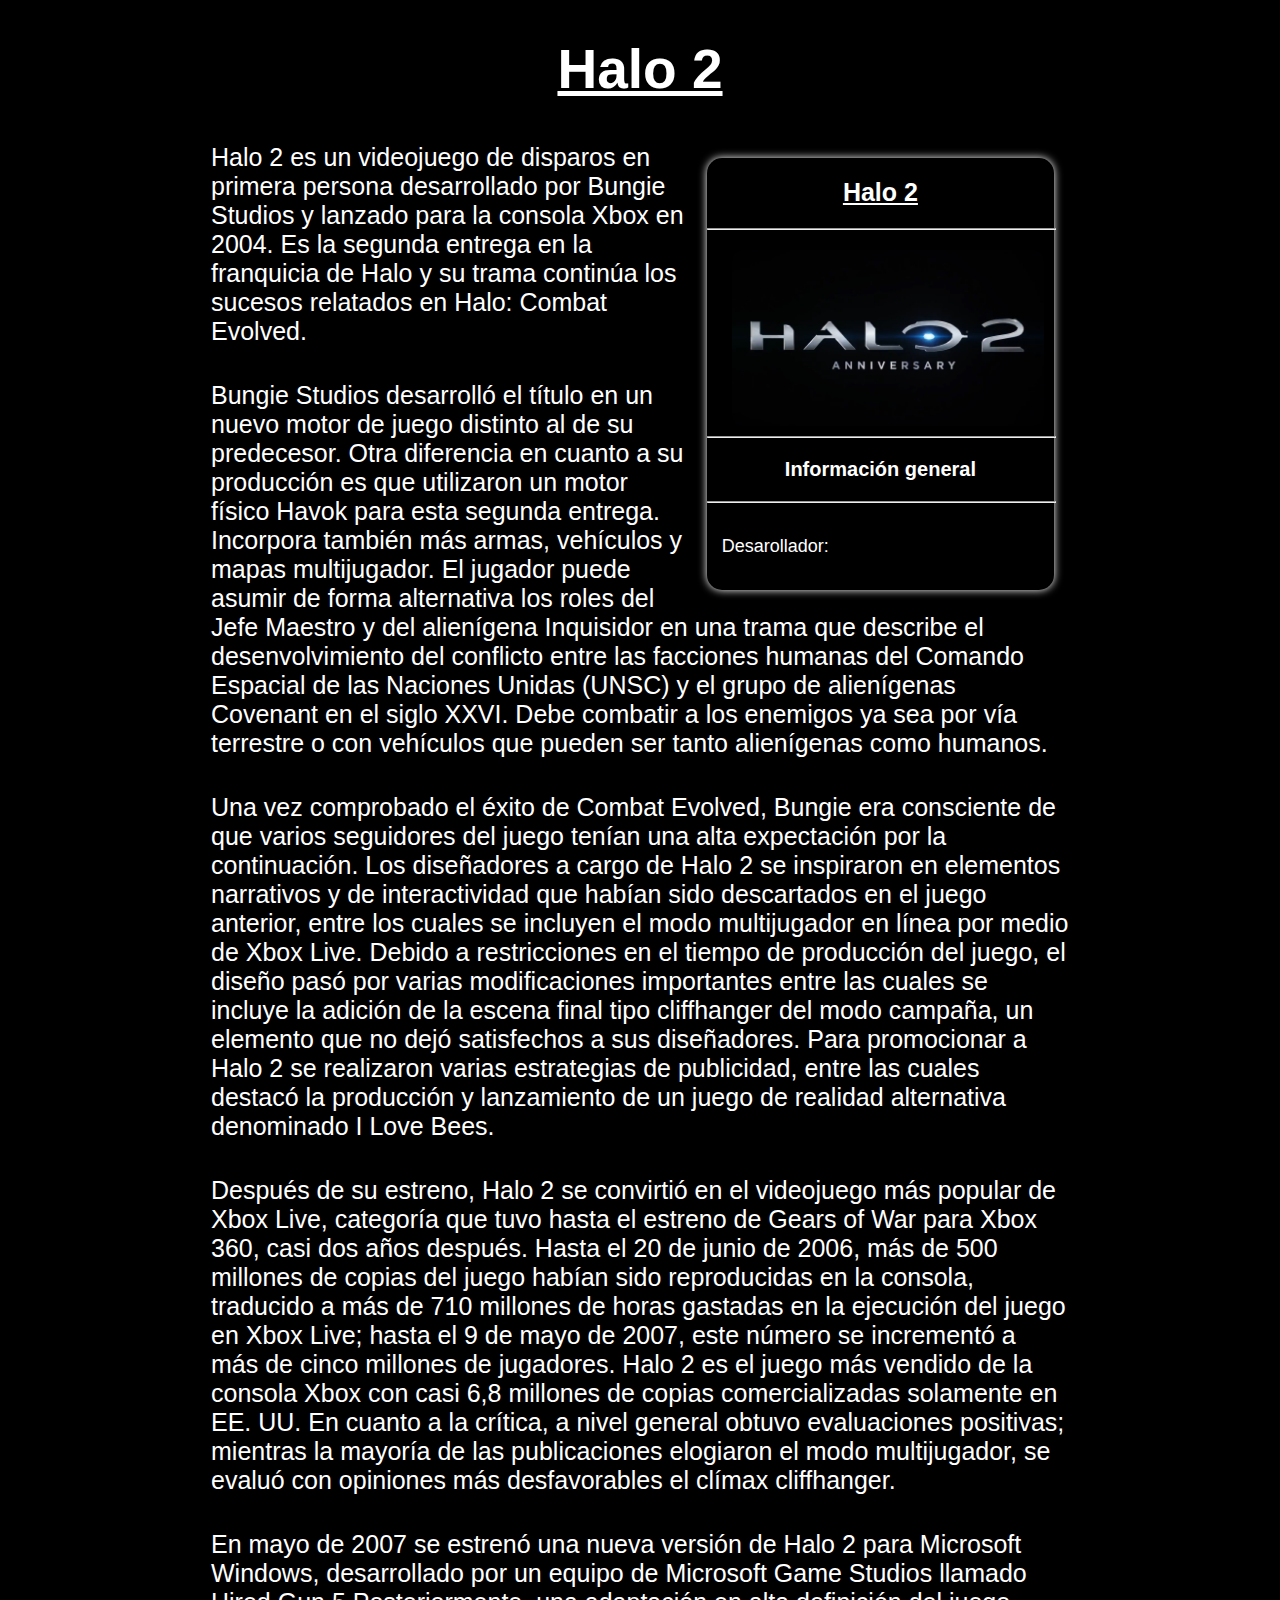
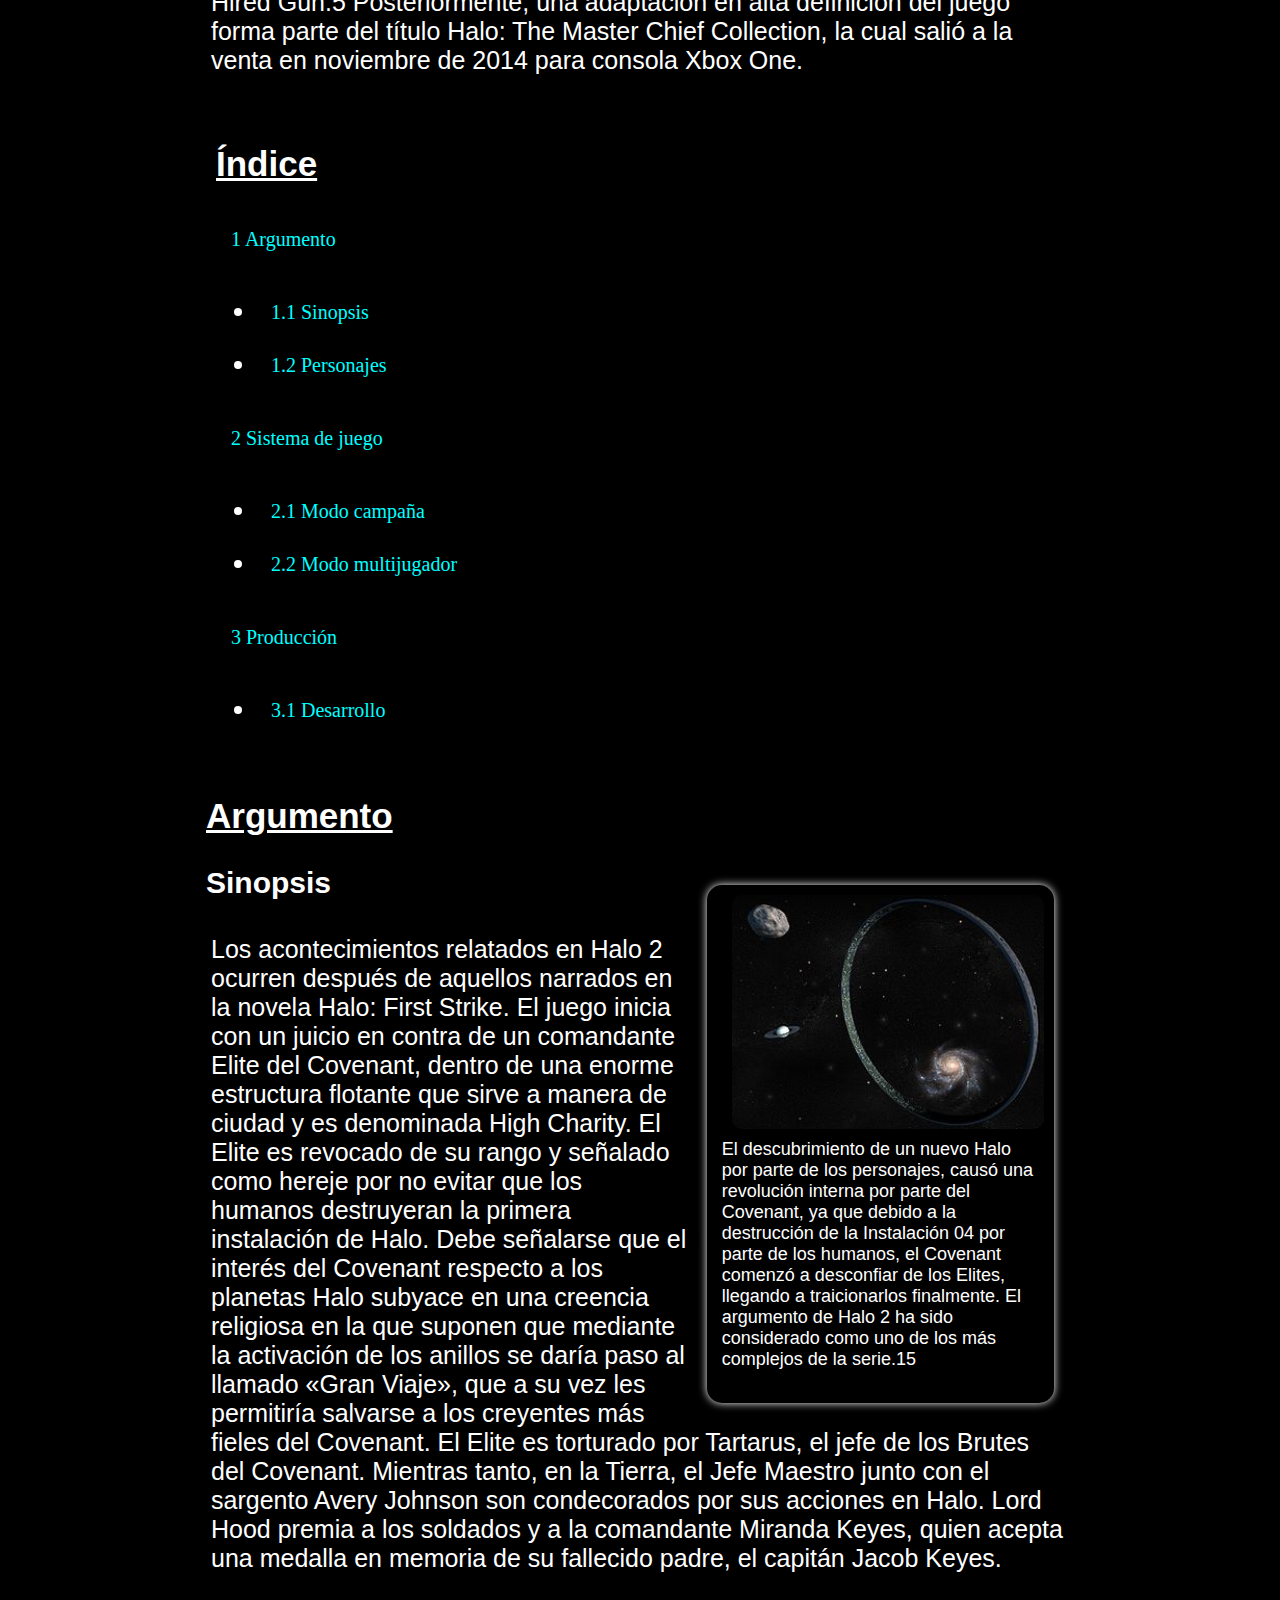
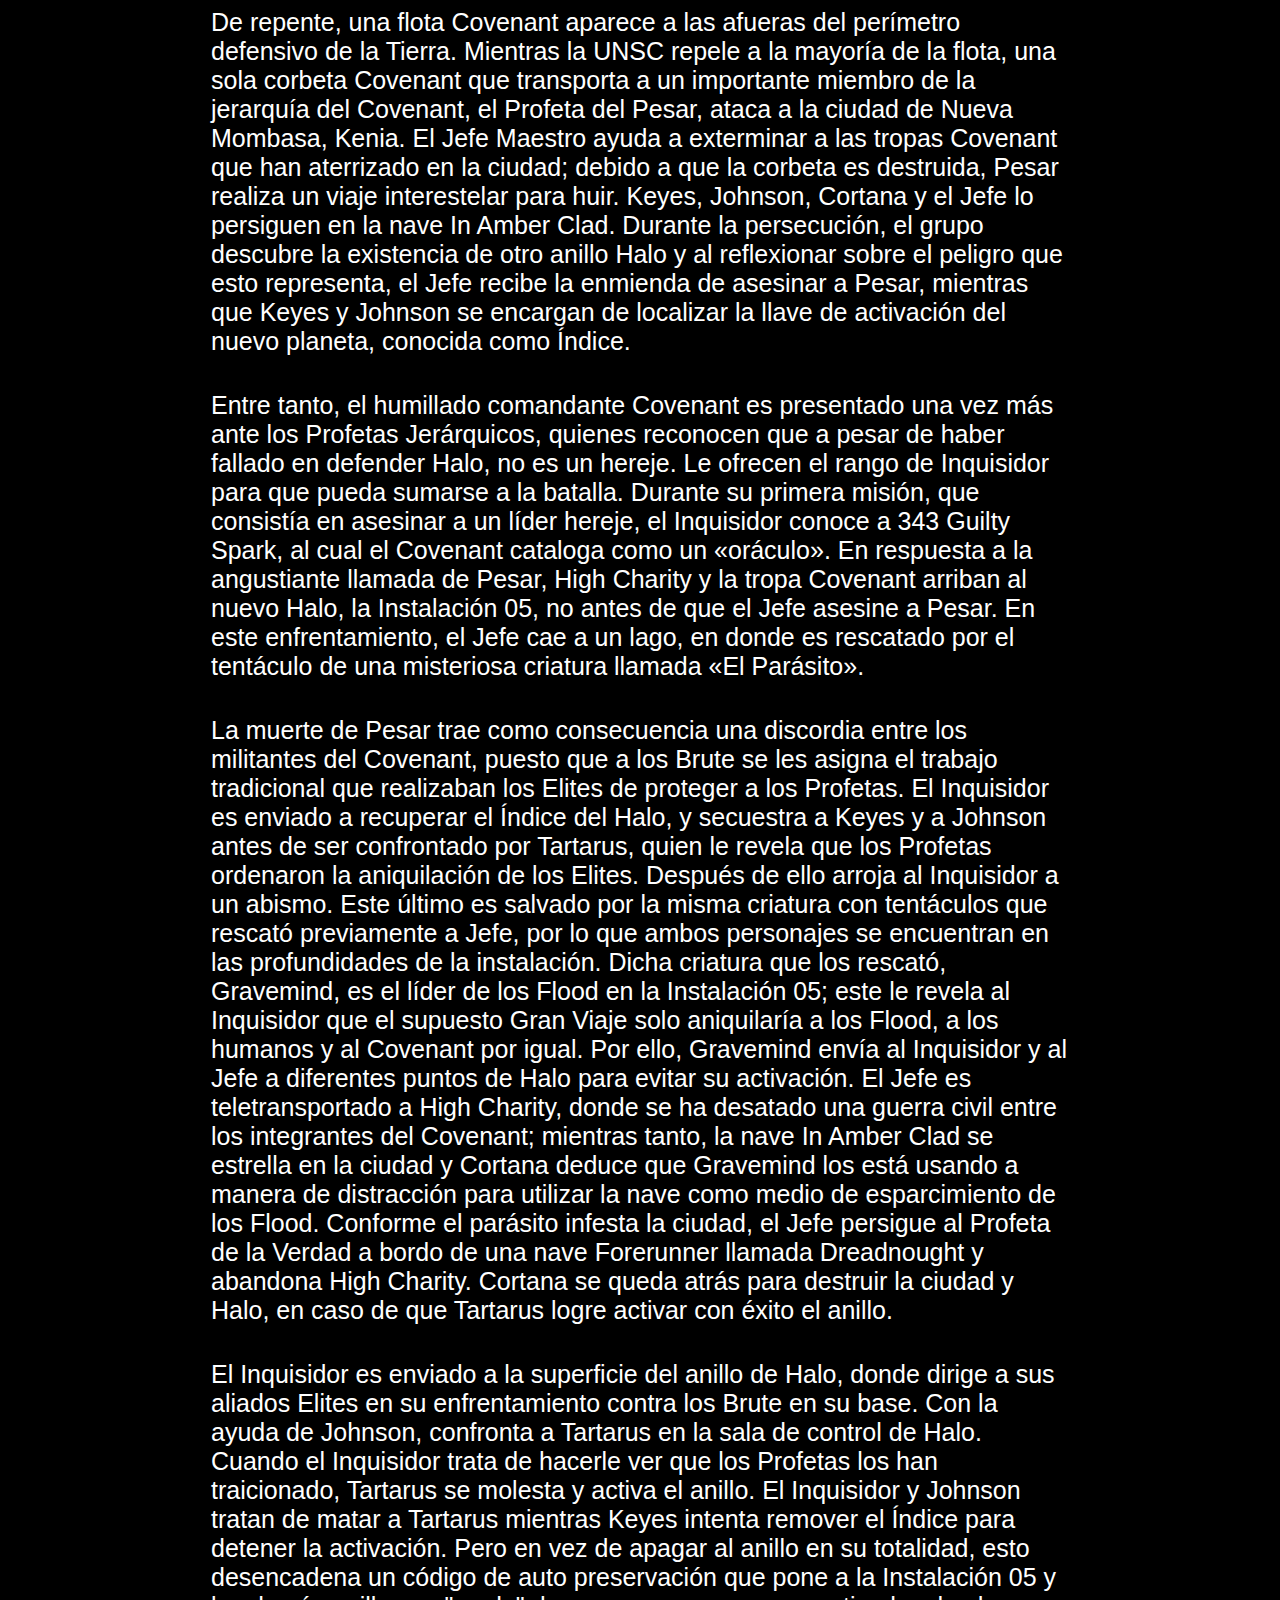
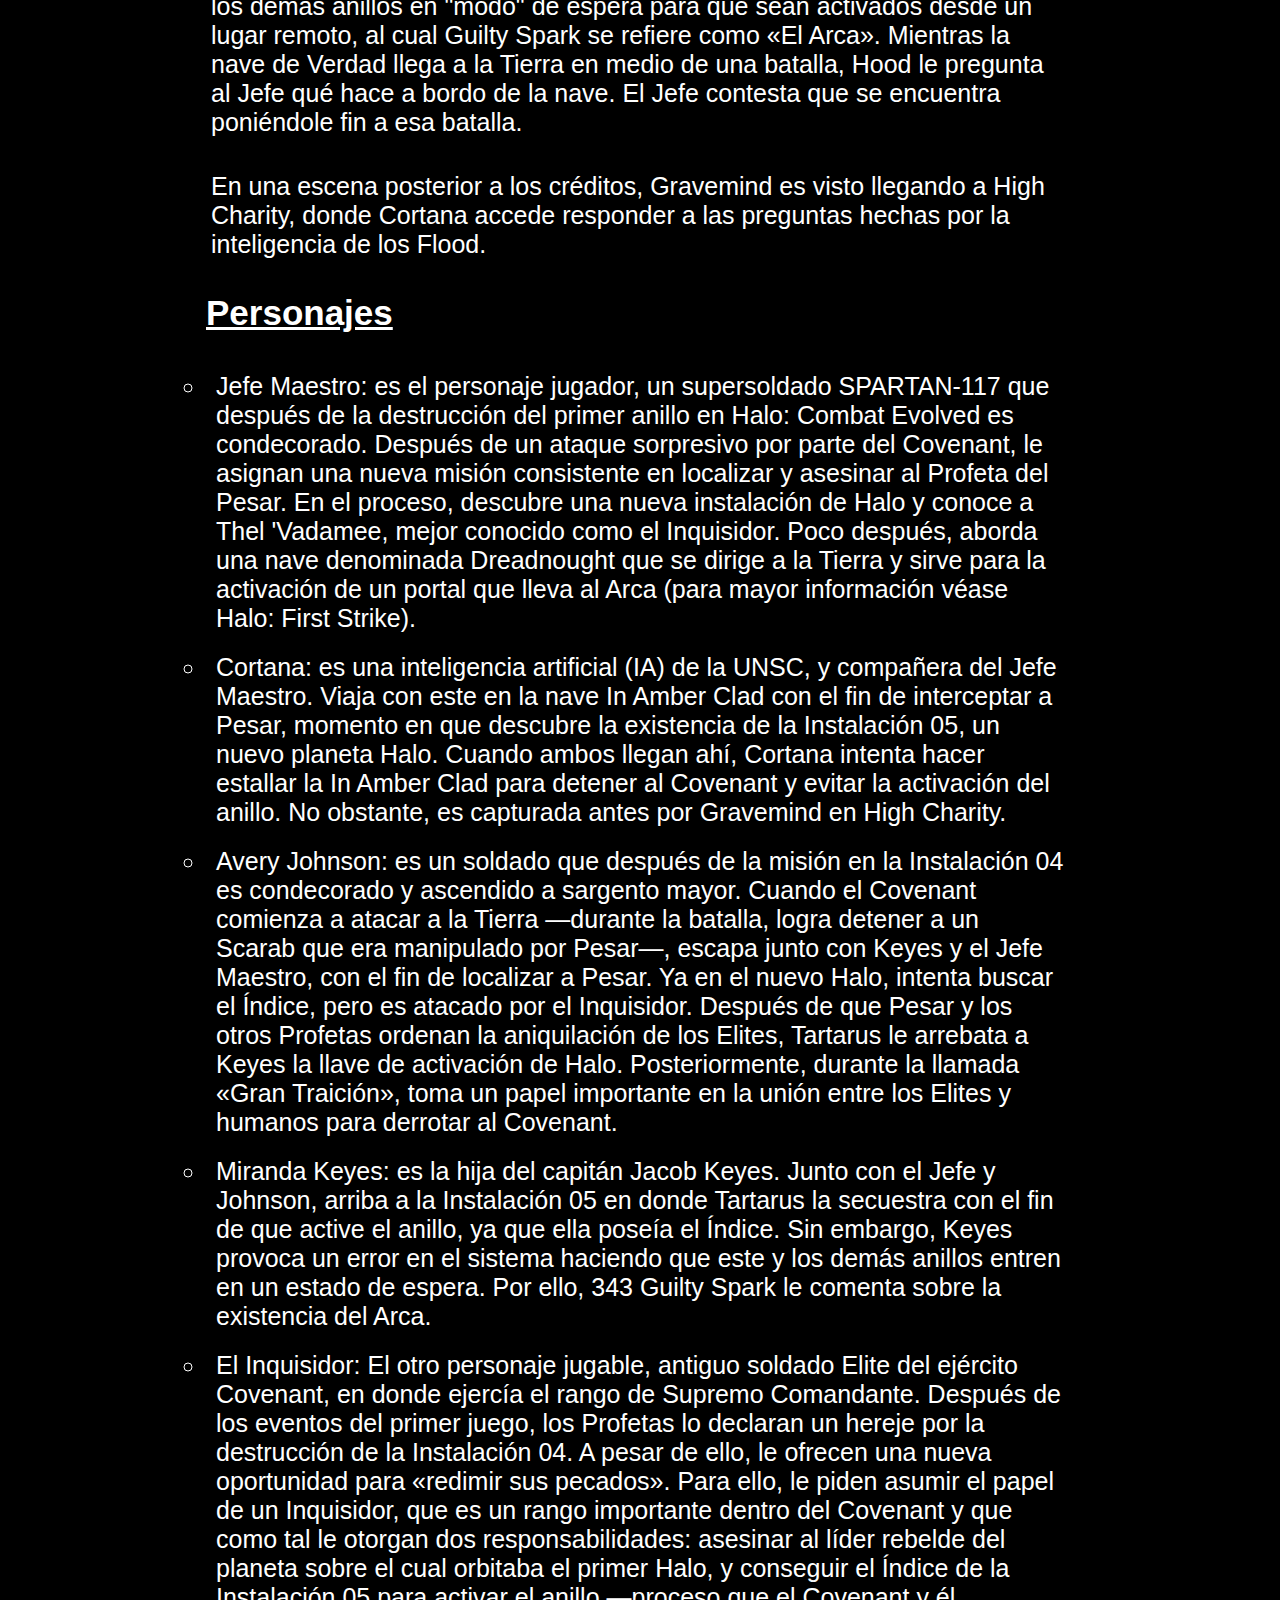
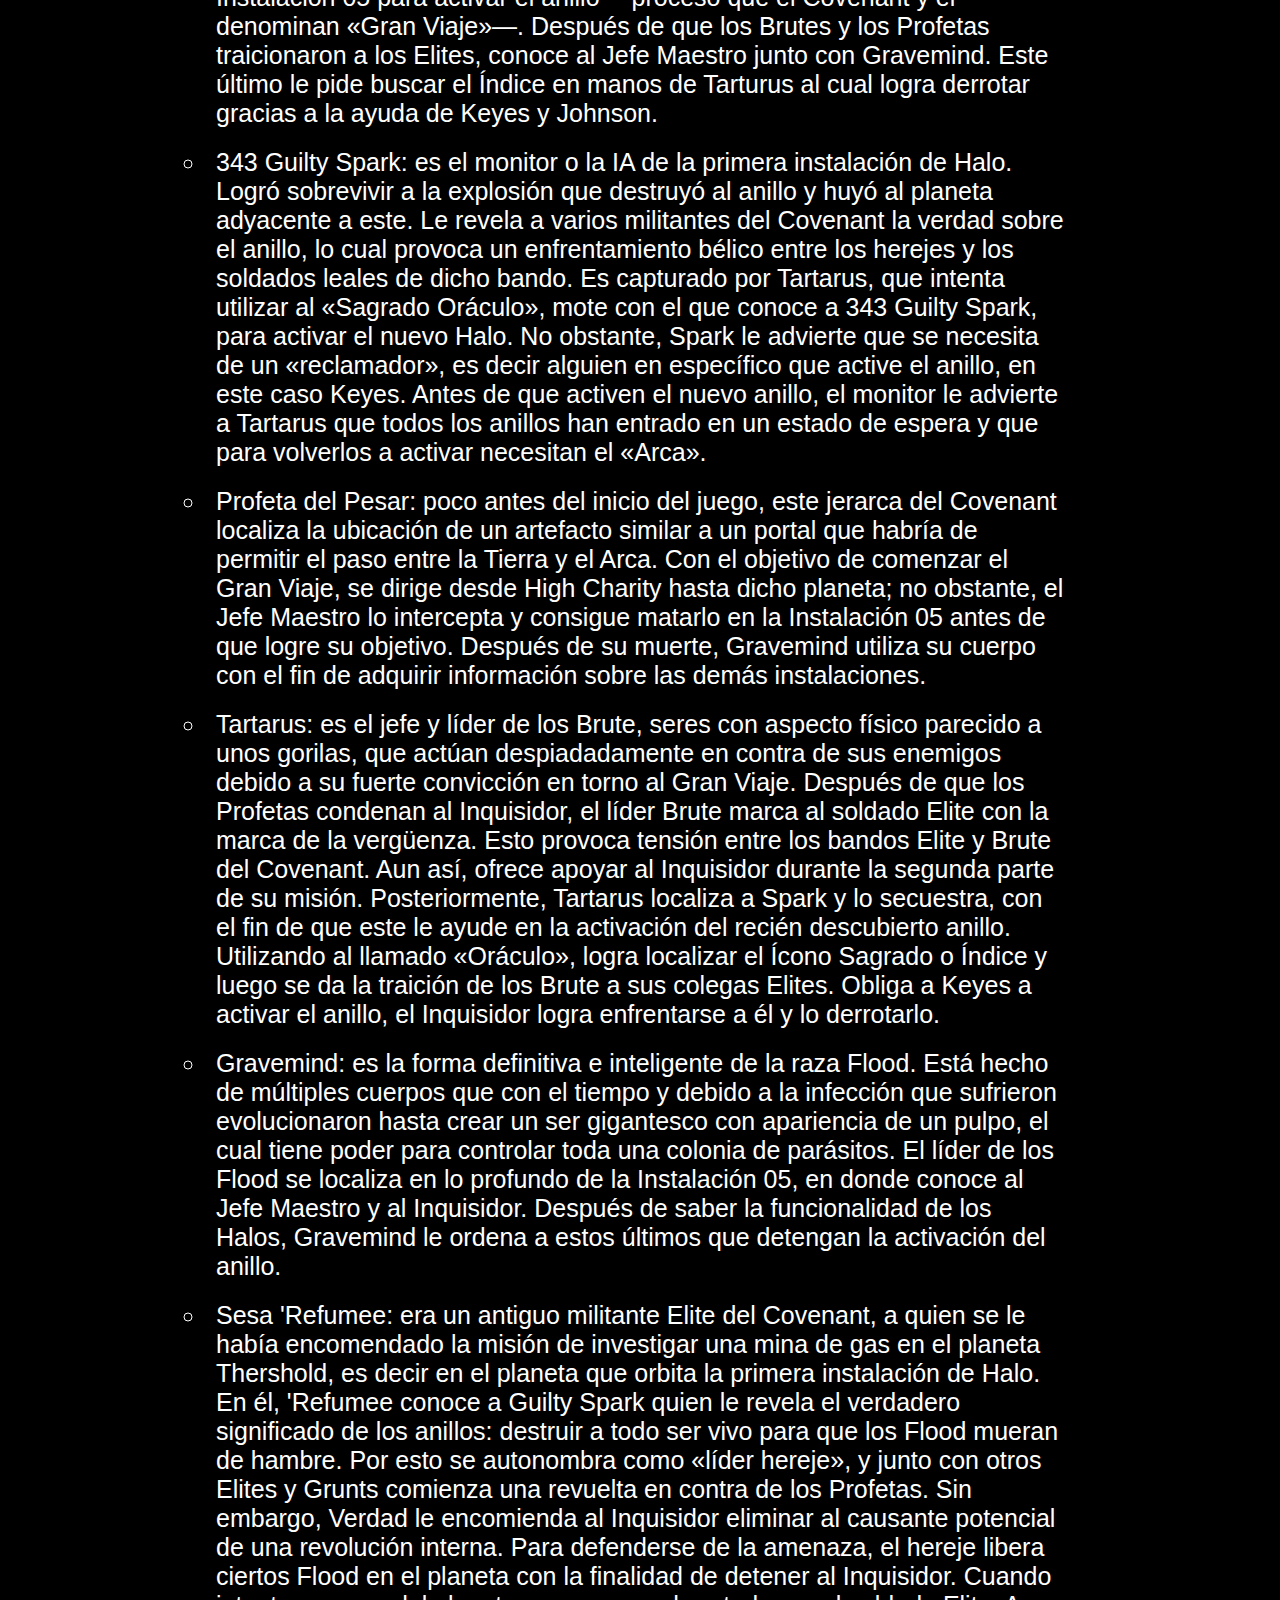
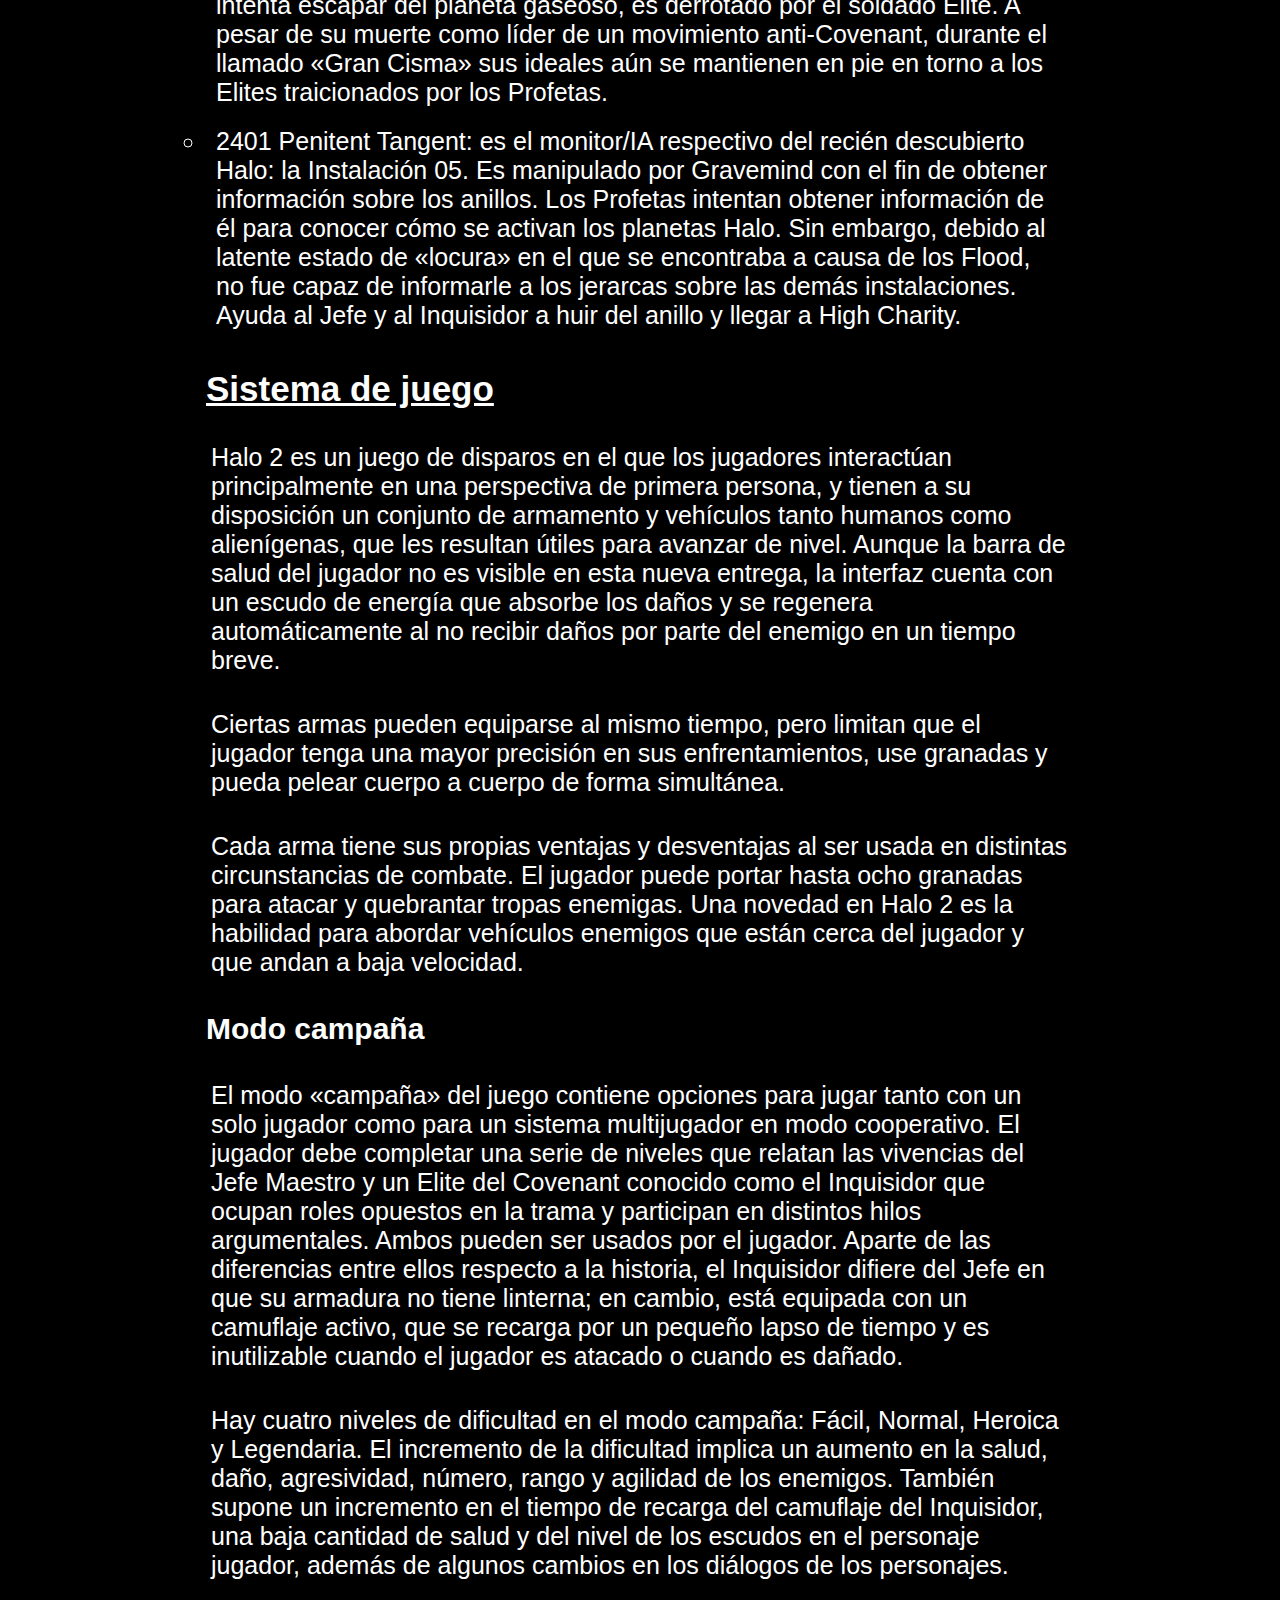
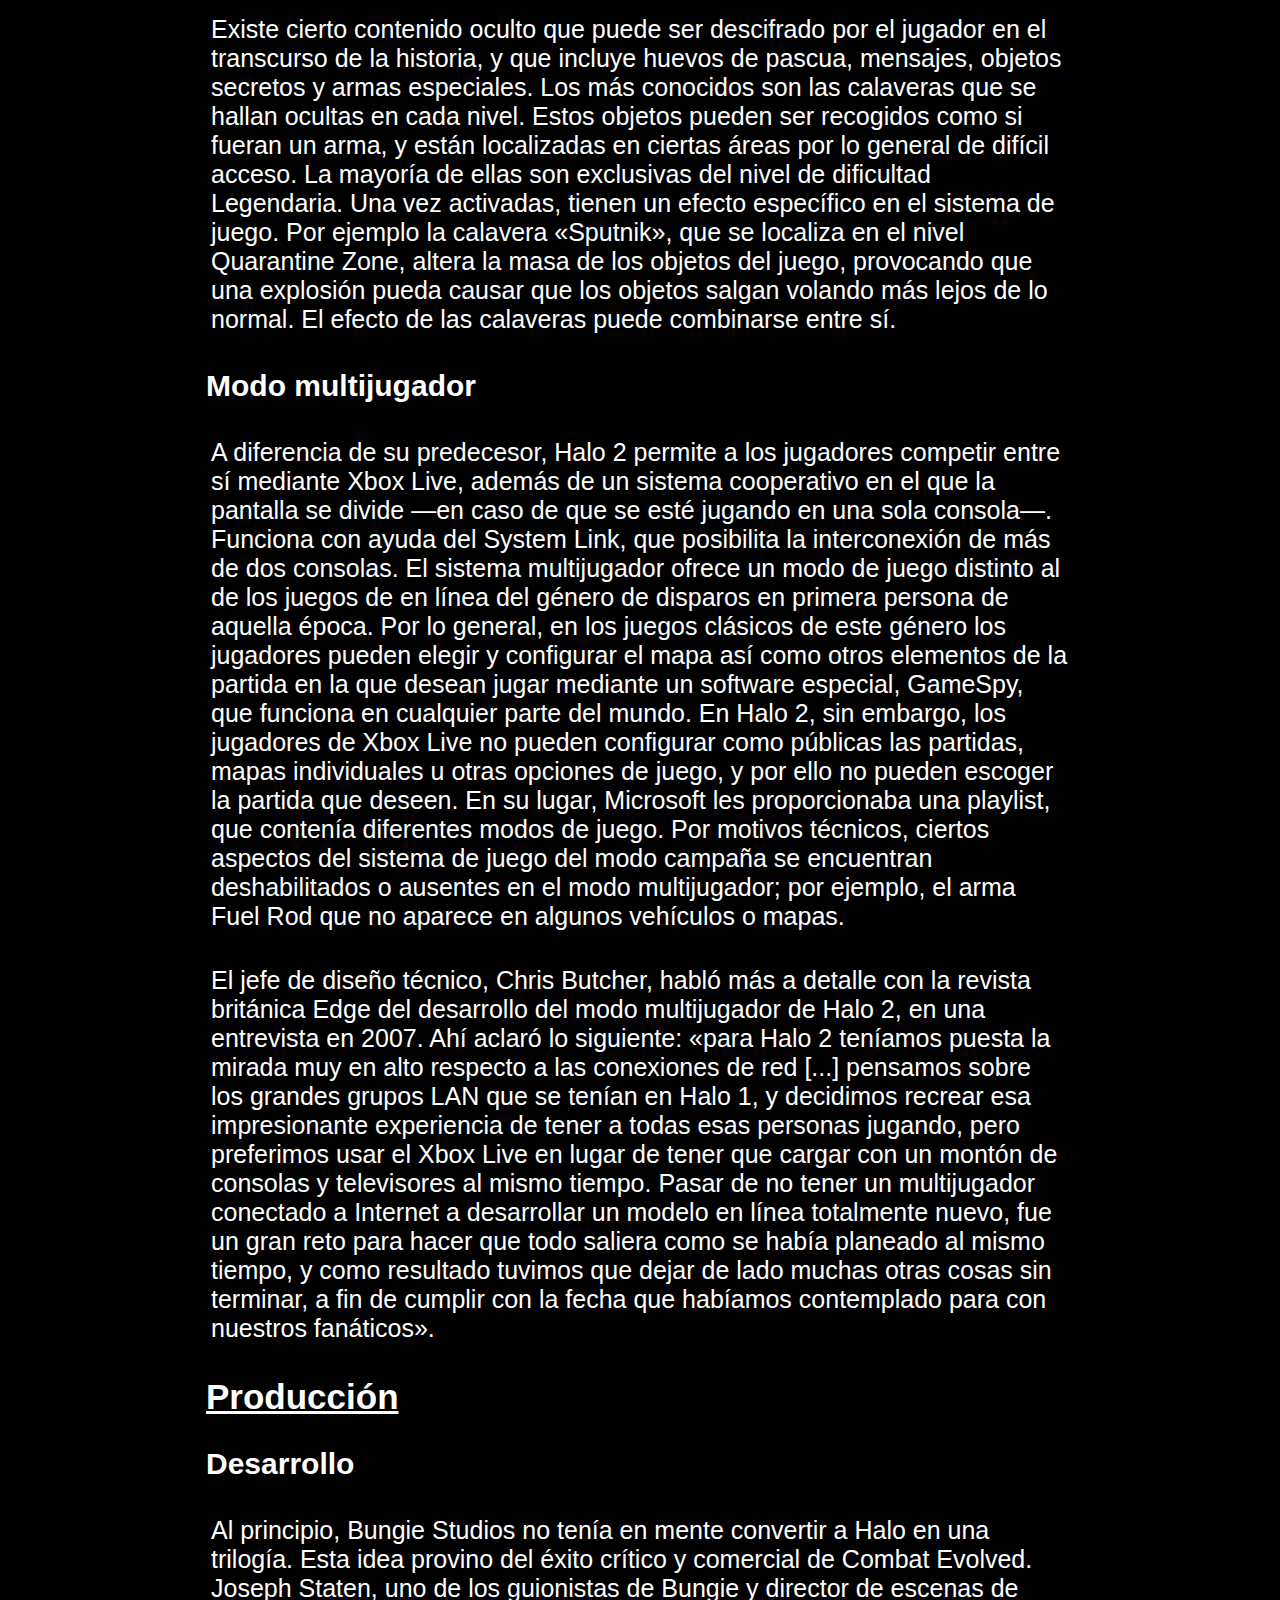
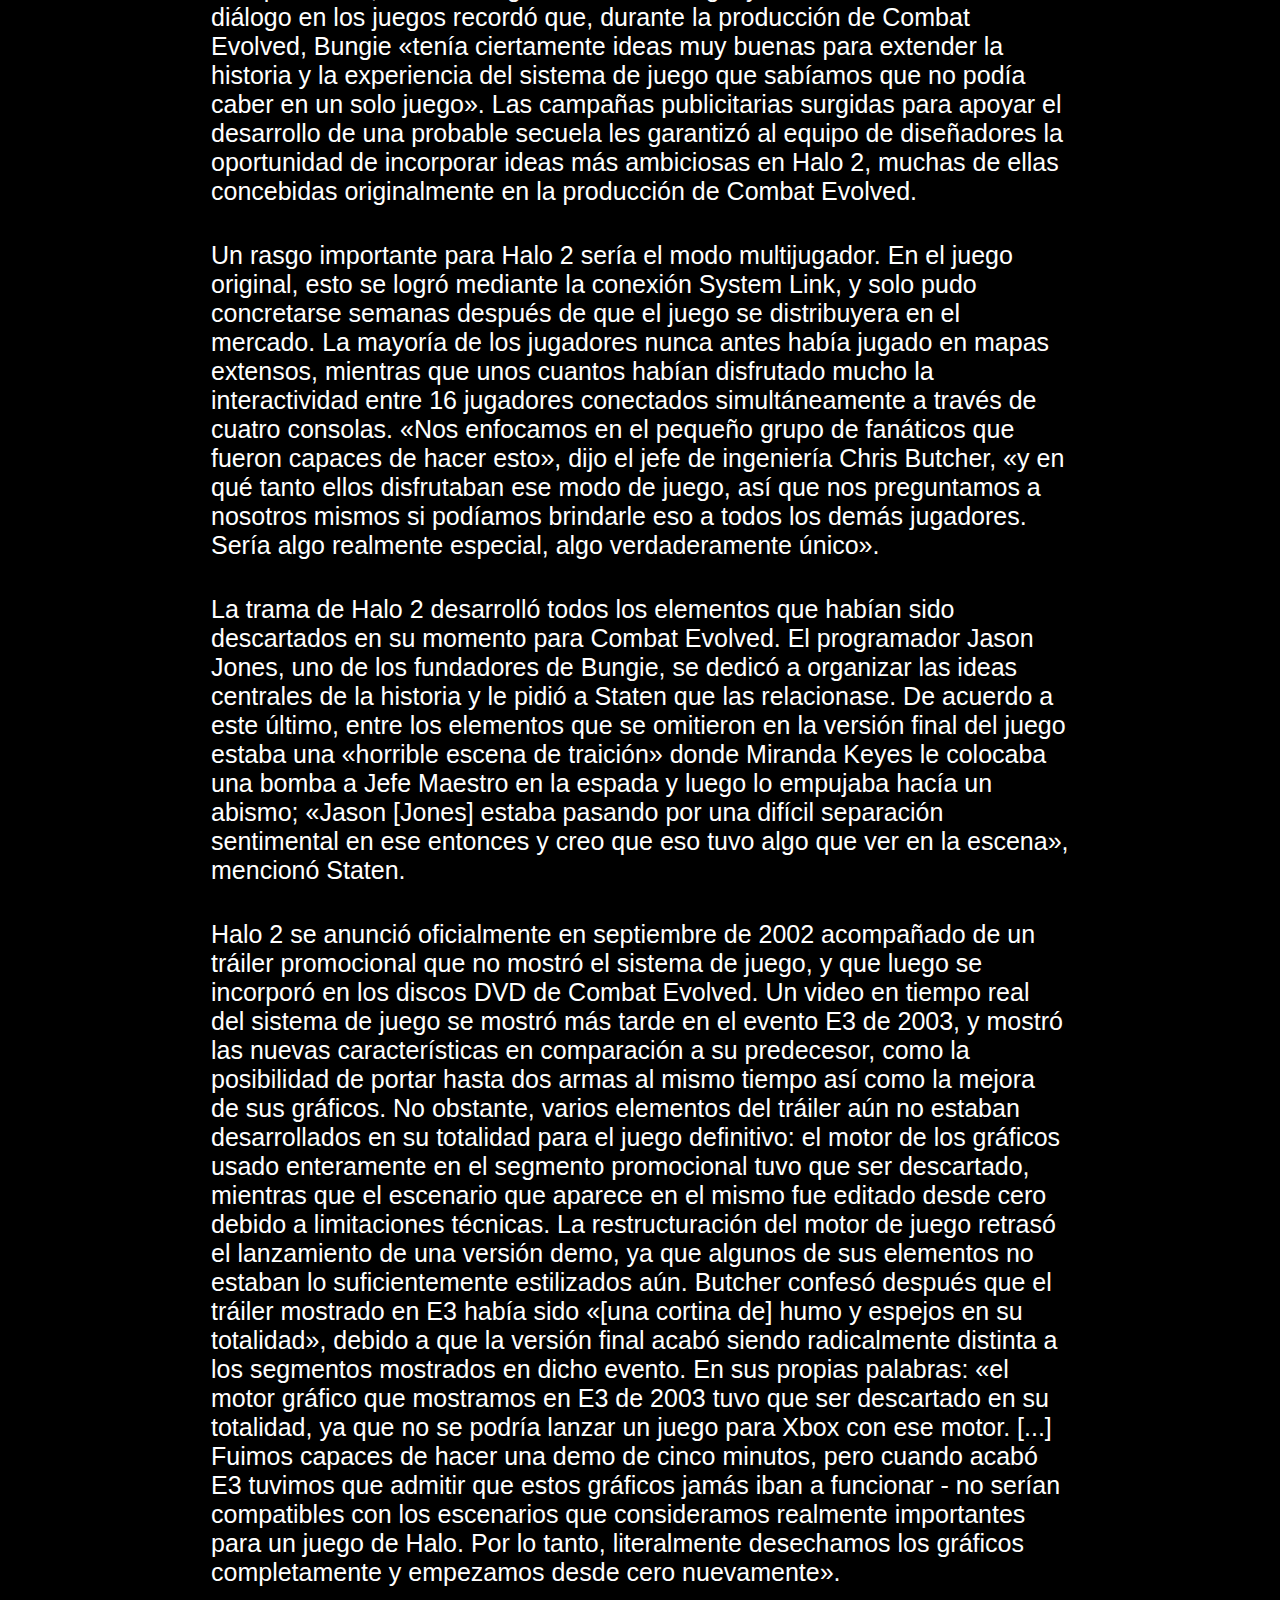
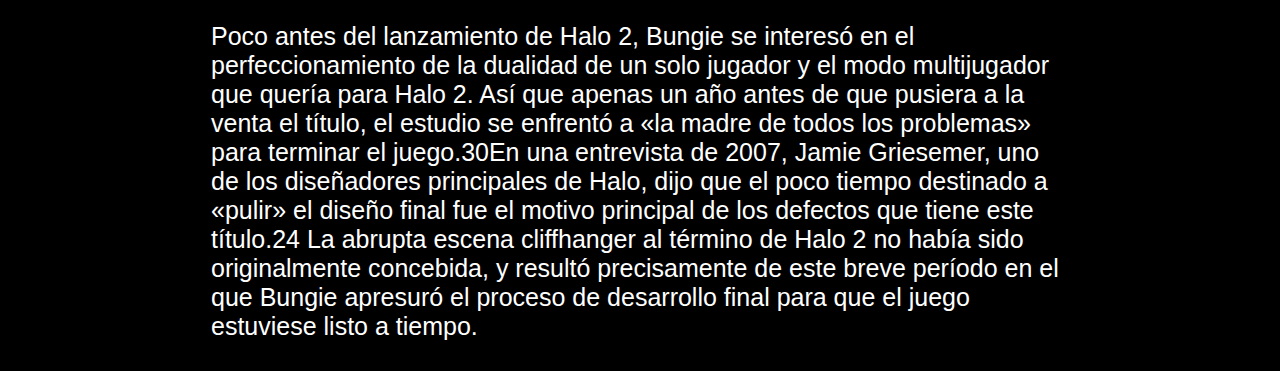
==== commit b526f876: "Add files via upload" ====
--- a/tp-1/index.html
+++ b/tp-1/index.html
@@ -6,17 +6,28 @@
     <meta http-equiv="X-UA-Compatible" content="IE=edge">
     <meta name="viewport" content="width=device-width, initial-scale=1.0">
     <link rel="stylesheet" href="Style/Indexstyle.css">
-    <title>Index</title>
+    <title>Halo 2 - Wikipedia, la enciclopedia libre</title>
 </head>
 
 <body>
 
     <h1>Halo 2</h1>
     <div class="Contenedor">
+
+        <div class="contenedorimg">
+            <h2>Halo 2</h2>
+            <hr>
+            <img src="img/titulo.png" alt="Imagen del titulo de halo" title="Halotitle">
+            <hr>
+            <h3>Información general</h3>
+            <hr>
+            <P>Desarollador:​</P>
+        </div>
+
         <p>Halo 2 es un videojuego de disparos en primera persona desarrollado por Bungie Studios y lanzado para
             la
             consola
-            Xbox en 2004.4​ Es la segunda entrega en la franquicia de Halo y su trama continúa los sucesos
+            Xbox en 2004. Es la segunda entrega en la franquicia de Halo y su trama continúa los sucesos
             relatados
             en
             Halo: Combat Evolved.</p>
@@ -57,22 +68,22 @@
             lanzamiento
             de
             un juego de realidad alternativa denominado I Love Bees.</p>
-        <p>Después de su estreno, Halo 2 se convirtió en el videojuego más popular de Xbox Live,7​ categoría que
+        <p>Después de su estreno, Halo 2 se convirtió en el videojuego más popular de Xbox Live, categoría que
             tuvo
             hasta
-            el estreno de Gears of War para Xbox 360, casi dos años después.8​9​ Hasta el 20 de junio de 2006,
+            el estreno de Gears of War para Xbox 360, casi dos años después.​ Hasta el 20 de junio de 2006,
             más
             de
             500
             millones de copias del juego habían sido reproducidas en la consola, traducido a más de 710 millones
             de
             horas
-            gastadas en la ejecución del juego en Xbox Live;10​ hasta el 9 de mayo de 2007, este número se
+            gastadas en la ejecución del juego en Xbox Live; hasta el 9 de mayo de 2007, este número se
             incrementó a
             más
-            de cinco millones de jugadores.11​ Halo 2 es el juego más vendido de la consola Xbox12​ con casi 6,8
+            de cinco millones de jugadores.​ Halo 2 es el juego más vendido de la consola Xbox con casi 6,8
             millones de
-            copias comercializadas solamente en EE. UU.13​ En cuanto a la crítica, a nivel general obtuvo
+            copias comercializadas solamente en EE. UU.​ En cuanto a la crítica, a nivel general obtuvo
             evaluaciones
             positivas; mientras la mayoría de las publicaciones elogiaron el modo multijugador, se evaluó con
             opiniones
@@ -88,19 +99,26 @@
             para
             consola
             Xbox One.</p>
-        <div class="Indice">
+        <nav class="Indice">
             <h2>Índice</h2>
             <li><a href="#Argumento">1 Argumento</a></li>
-            <li><a href="#Sinopsis">1.1 Sinopsis</a></li>
-            <li><a href="#Personajes">1.2 Personajes</a></li>
+            <ul>
+                <li><a href="#Sinopsis">1.1 Sinopsis</a></li>
+                <li><a href="#Personajes">1.2 Personajes</a></li>
+            </ul>
             <li><a href="#Sistema de juego">2 Sistema de juego</a></li>
-            <li><a href="#Modo campaña">2.1 Modo campaña</a></li>
-            <li><a href="#Modo multijugador">2.2 Modo multijugador</a></li>
+            <ul>
+                <li><a href="#Modo campaña">2.1 Modo campaña</a></li>
+                <li><a href="#Modo multijugador">2.2 Modo multijugador</a></li>
+            </ul>
             <li><a href="#Producción">3 Producción</a></li>
-            <li><a href="#Desarrollo">3.1 Desarrollo</a></li>
-        </div>
+            <ul>
+                <li><a href="#Desarrollo">3.1 Desarrollo</a></li>
+            </ul>
+        </nav>
 
         <h2 id="Argumento">Argumento</h2>
+
         <div class="contenedorimg">
             <img src="img/halo 2 img sinopsis.jpg" alt="Imagen del halo" title="Halo">
             <P>El descubrimiento de un nuevo Halo por parte de los personajes, causó una revolución interna por parte
@@ -108,6 +126,7 @@
                 comenzó a desconfiar de los Elites, llegando a traicionarlos finalmente. El argumento de Halo 2 ha sido
                 considerado como uno de los más complejos de la serie.15​</P>
         </div>
+
         <h3 id="Sinopsis">Sinopsis</h3>
 
         <p>Los acontecimientos relatados en Halo 2 ocurren después de aquellos narrados en la novela Halo: First
@@ -126,7 +145,7 @@
             que
             mediante la activación de los anillos se daría paso al llamado «Gran Viaje», que a su vez les
             permitiría
-            salvarse a los creyentes más fieles del Covenant.16​ El Elite es torturado por Tartarus, el jefe de
+            salvarse a los creyentes más fieles del Covenant.​ El Elite es torturado por Tartarus, el jefe de
             los
             Brutes
             del Covenant. Mientras tanto, en la Tierra, el Jefe Maestro junto con el sargento Avery Johnson son
@@ -134,7 +153,7 @@
             por sus acciones en Halo. Lord Hood premia a los soldados y a la comandante Miranda Keyes, quien
             acepta
             una
-            medalla en memoria de su fallecido padre, el capitán Jacob Keyes.17​</p>
+            medalla en memoria de su fallecido padre, el capitán Jacob Keyes.​</p>
         <p>De repente, una flota Covenant aparece a las afueras del perímetro defensivo de la Tierra. Mientras
             la
             UNSC
@@ -214,7 +233,7 @@
             Cortana se queda atrás para destruir la ciudad y Halo, en caso de que Tartarus logre activar con
             éxito
             el
-            anillo.18​</p>
+            anillo.</p>
         <p>El Inquisidor es enviado a la superficie del anillo de Halo, donde dirige a sus aliados Elites en su
             enfrentamiento contra los Brute en su base. Con la ayuda de Johnson, confronta a Tartarus en la sala
             de
@@ -232,7 +251,7 @@
             preservación que pone a la Instalación 05 y los demás anillos en "modo" de espera para que sean
             activados
             desde
-            un lugar remoto, al cual Guilty Spark se refiere como «El Arca».19​ Mientras la nave de Verdad llega
+            un lugar remoto, al cual Guilty Spark se refiere como «El Arca».​ Mientras la nave de Verdad llega
             a
             la
             Tierra
@@ -446,7 +465,7 @@
 
         <p>Halo 2 es un juego de disparos en el que los jugadores interactúan principalmente en una perspectiva de
             primera
-            persona,20​ y tienen a su disposición un conjunto de armamento y vehículos tanto humanos como
+            persona, y tienen a su disposición un conjunto de armamento y vehículos tanto humanos como
             alienígenas,
             que
             les resultan útiles para avanzar de nivel. Aunque la barra de salud del jugador no es visible en esta
@@ -454,11 +473,11 @@
             entrega, la interfaz cuenta con un escudo de energía que absorbe los daños y se regenera automáticamente
             al
             no
-            recibir daños por parte del enemigo en un tiempo breve.6​</p>
+            recibir daños por parte del enemigo en un tiempo breve.</p>
 
         <p>Ciertas armas pueden equiparse al mismo tiempo, pero limitan que el jugador tenga una mayor precisión en
             sus
-            enfrentamientos, use granadas y pueda pelear cuerpo a cuerpo de forma simultánea.6​</p>
+            enfrentamientos, use granadas y pueda pelear cuerpo a cuerpo de forma simultánea.</p>
         <p>Cada arma tiene sus propias ventajas y desventajas al ser usada en distintas circunstancias de combate.
             El
             jugador puede portar hasta ocho granadas para atacar y quebrantar tropas enemigas. Una novedad en Halo 2
@@ -485,7 +504,7 @@
             También supone un incremento en el tiempo de recarga del camuflaje del Inquisidor, una baja cantidad de
             salud y del nivel de los escudos en el personaje jugador, además de algunos cambios en los diálogos de
             los
-            personajes.21​.</p>
+            personajes.</p>
         <p>Existe cierto contenido oculto que puede ser descifrado por el jugador en el transcurso de la historia, y
             que
             incluye huevos de pascua, mensajes, objetos secretos y armas especiales. Los más conocidos son las
@@ -499,7 +518,7 @@
             juego,
             provocando que una explosión pueda causar que los objetos salgan volando más lejos de lo normal. El
             efecto
-            de las calaveras puede combinarse entre sí.22​​</p>
+            de las calaveras puede combinarse entre sí.​​</p>
 
         <h3 id="Modo multijugador">Modo multijugador</h3>
 
@@ -518,14 +537,14 @@
             Live no pueden configurar como públicas las partidas, mapas individuales u otras opciones de juego, y
             por
             ello no pueden escoger la partida que deseen. En su lugar, Microsoft les proporcionaba una playlist, que
-            contenía diferentes modos de juego.6​ Por motivos técnicos, ciertos aspectos del sistema de juego del
+            contenía diferentes modos de juego.​ Por motivos técnicos, ciertos aspectos del sistema de juego del
             modo
             campaña se encuentran deshabilitados o ausentes en el modo multijugador; por ejemplo, el arma Fuel Rod
             que
-            no aparece en algunos vehículos o mapas.23​</p>
+            no aparece en algunos vehículos o mapas.​</p>
         <p>El jefe de diseño técnico, Chris Butcher, habló más a detalle con la revista británica Edge del
             desarrollo
-            del modo multijugador de Halo 2, en una entrevista en 2007.24​ Ahí aclaró lo siguiente: «para Halo 2
+            del modo multijugador de Halo 2, en una entrevista en 2007.​ Ahí aclaró lo siguiente: «para Halo 2
             teníamos puesta la mirada muy en alto respecto a las conexiones de red [...] pensamos sobre los grandes
             grupos LAN que se tenían en Halo 1, y decidimos recrear esa impresionante experiencia de tener a todas
             esas
@@ -536,7 +555,7 @@
             en línea totalmente nuevo, fue un gran reto para hacer que todo saliera como se había planeado al mismo
             tiempo, y como resultado tuvimos que dejar de lado muchas otras cosas sin terminar, a fin de cumplir con
             la
-            fecha que habíamos contemplado para con nuestros fanáticos».25​</p>
+            fecha que habíamos contemplado para con nuestros fanáticos».​</p>
 
         <h2 id="Producción">Producción</h2>
 
@@ -552,7 +571,7 @@
             caber en un solo juego». Las campañas publicitarias surgidas para apoyar el desarrollo de una probable
             secuela les garantizó al equipo de diseñadores la oportunidad de incorporar ideas más ambiciosas en Halo
             2,
-            muchas de ellas concebidas originalmente en la producción de Combat Evolved.27​</p>
+            muchas de ellas concebidas originalmente en la producción de Combat Evolved.</p>
         <p>Un rasgo importante para Halo 2 sería el modo multijugador. En el juego original, esto se logró mediante
             la
             conexión System Link, y solo pudo concretarse semanas después de que el juego se distribuyera en el
@@ -564,7 +583,7 @@
             ingeniería Chris Butcher, «y en qué tanto ellos disfrutaban ese modo de juego, así que nos preguntamos a
             nosotros mismos si podíamos brindarle eso a todos los demás jugadores. Sería algo realmente especial,
             algo
-            verdaderamente único».27​</p>
+            verdaderamente único».​</p>
         <p>La trama de Halo 2 desarrolló todos los elementos que habían sido descartados en su momento para Combat
             Evolved. El programador Jason Jones, uno de los fundadores de Bungie, se dedicó a organizar las ideas
             centrales de la historia y le pidió a Staten que las relacionase. De acuerdo a este último, entre los
@@ -573,10 +592,10 @@
             «Jason
             [Jones] estaba pasando por una difícil separación sentimental en ese entonces y creo que eso tuvo algo
             que
-            ver en la escena», mencionó Staten.28​</p>
+            ver en la escena», mencionó Staten.</p>
         <p>Halo 2 se anunció oficialmente en septiembre de 2002 acompañado de un tráiler promocional que no mostró
             el
-            sistema de juego,27​ y que luego se incorporó en los discos DVD de Combat Evolved. Un video en tiempo
+            sistema de juego,​ y que luego se incorporó en los discos DVD de Combat Evolved. Un video en tiempo
             real
             del sistema de juego se mostró más tarde en el evento E3 de 2003, y mostró las nuevas características en
             comparación a su predecesor, como la posibilidad de portar hasta dos armas al mismo tiempo así como la
@@ -587,7 +606,7 @@
             a
             limitaciones técnicas. La restructuración del motor de juego retrasó el lanzamiento de una versión demo,
             ya
-            que algunos de sus elementos no estaban lo suficientemente estilizados aún.27​ Butcher confesó después
+            que algunos de sus elementos no estaban lo suficientemente estilizados aún.​ Butcher confesó después
             que
             el tráiler mostrado en E3 había sido «[una cortina de] humo y espejos en su totalidad», debido a que la
             versión final acabó siendo radicalmente distinta a los segmentos mostrados en dicho evento. En sus
@@ -600,10 +619,10 @@
             compatibles
             con los escenarios que consideramos realmente importantes para un juego de Halo. Por lo tanto,
             literalmente
-            desechamos los gráficos completamente y empezamos desde cero nuevamente».29​</p>
+            desechamos los gráficos completamente y empezamos desde cero nuevamente».​</p>
         <p>Poco antes del lanzamiento de Halo 2, Bungie se interesó en el perfeccionamiento de la dualidad de un
             solo
-            jugador y el modo multijugador que quería para Halo 2.27​ Así que apenas un año antes de que pusiera a
+            jugador y el modo multijugador que quería para Halo 2. Así que apenas un año antes de que pusiera a
             la
             venta el título, el estudio se enfrentó a «la madre de todos los problemas» para terminar el juego.30​
             En
@@ -612,11 +631,13 @@
             destinado a «pulir» el diseño final fue el motivo principal de los defectos que tiene este título.24​ La
             abrupta escena cliffhanger al término de Halo 2 no había sido originalmente concebida, y resultó
             precisamente de este breve período en el que Bungie apresuró el proceso de desarrollo final para que el
-            juego estuviese listo a tiempo.30​</p>
+            juego estuviese listo a tiempo.​</p>
 
     </div>
 </body>
 
 </html>
 
+</html>
+
 </html>--- a/tp-1/Style/Indexstyle.css
+++ b/tp-1/Style/Indexstyle.css
@@ -18,8 +18,23 @@
      display: block;
      float: right;
      border-radius: 15px;
-     box-shadow: 0 0 10px white;
+     box-shadow: 0 0 8px white;
  }
+ .contenedorimg h2{
+     font-size: 25px;
+     text-align: center;
+ }
+ .contenedorimg h3{
+     font-size: 20px;
+     text-align: center;
+ }
+ .contenedorimg p{
+     font-size: 18px;
+     padding: 15px;
+ }
+ .contenedorimg hr{
+    width: 100%;
+ }  
  img{
      float: right;
      border-radius: 10px;
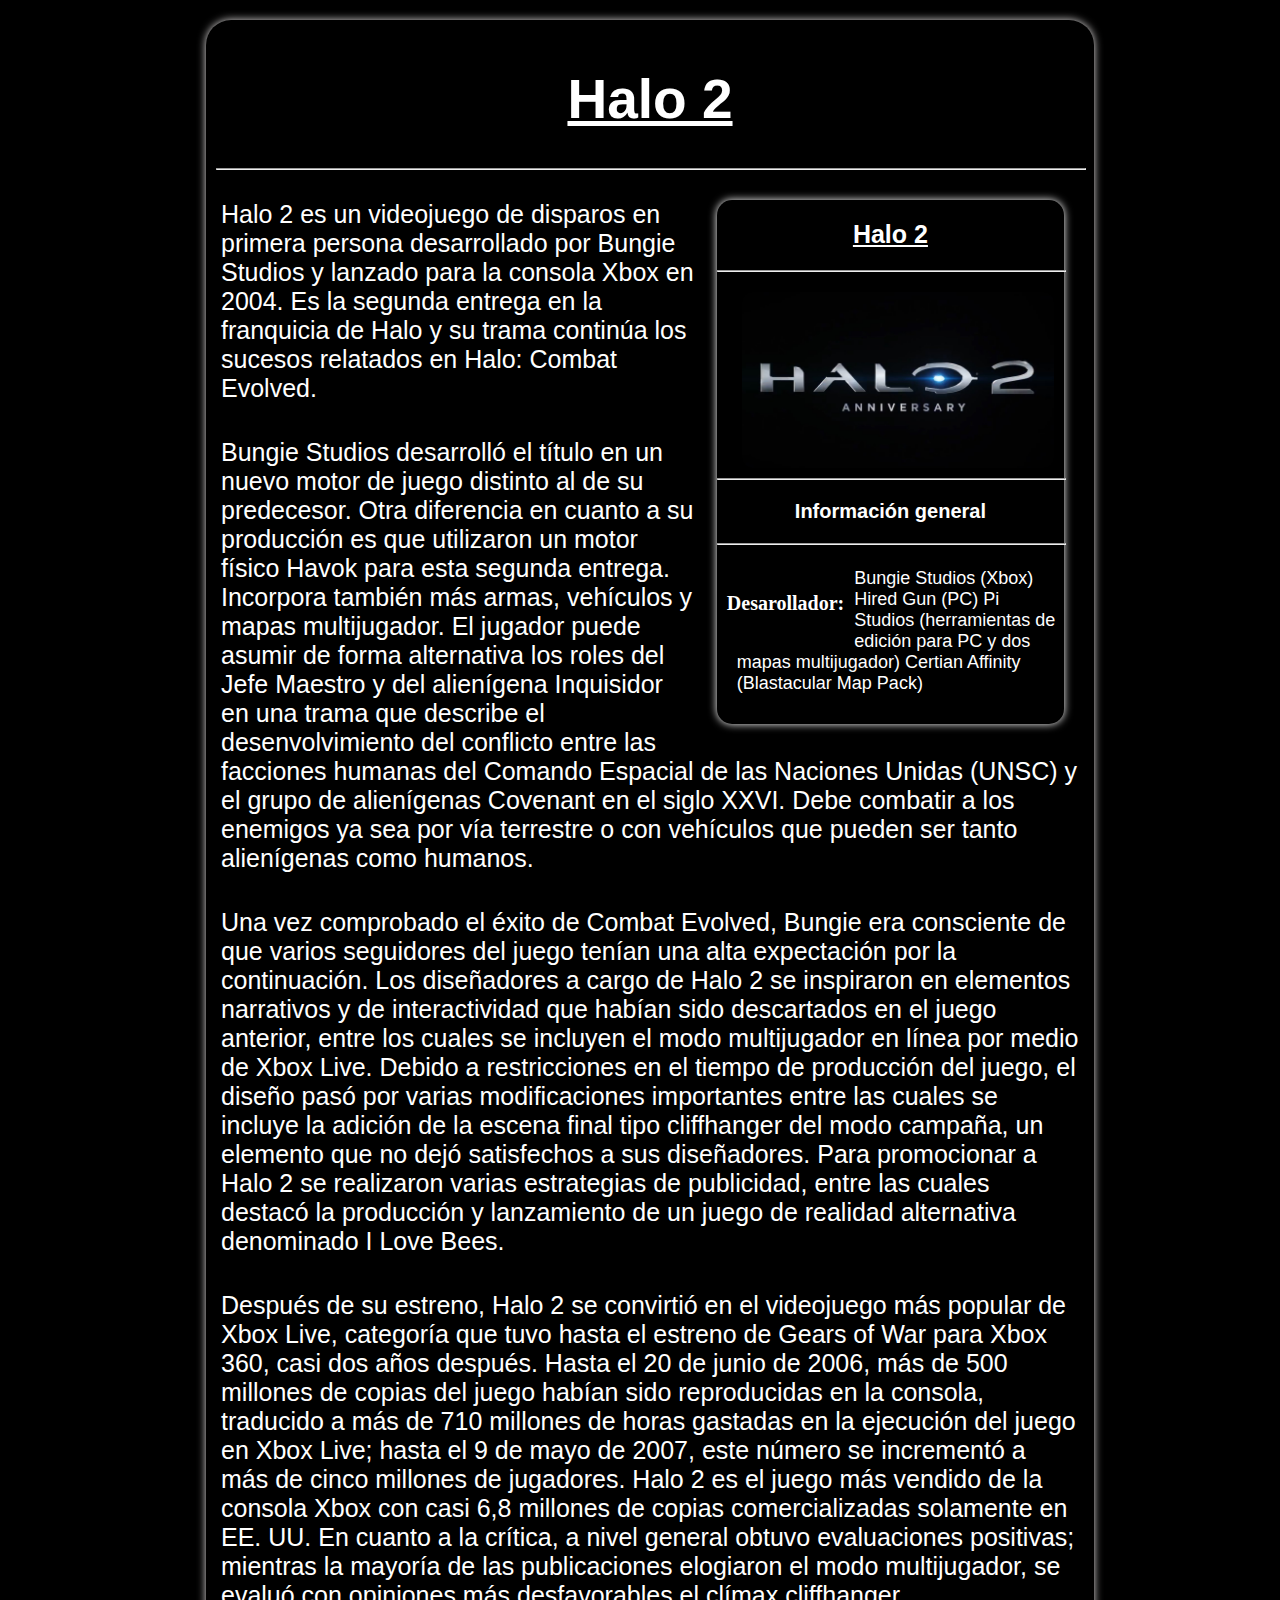
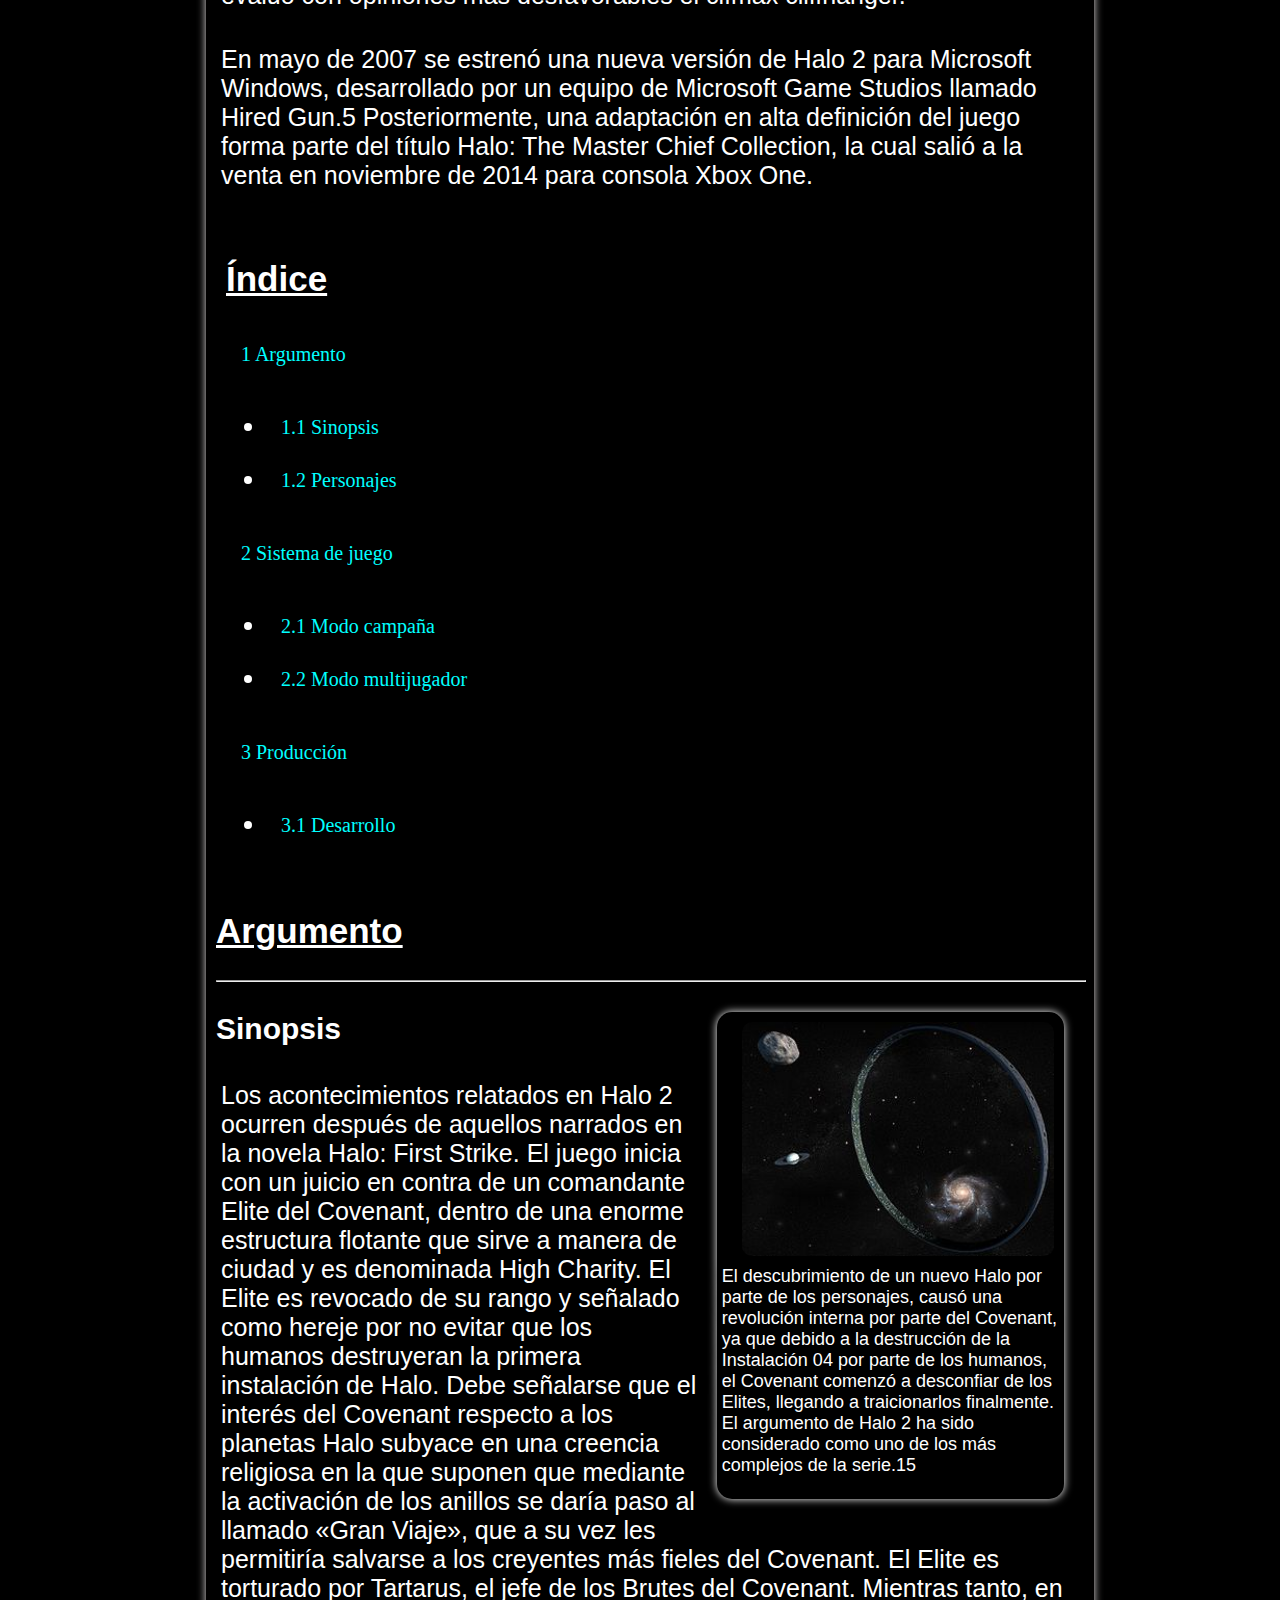
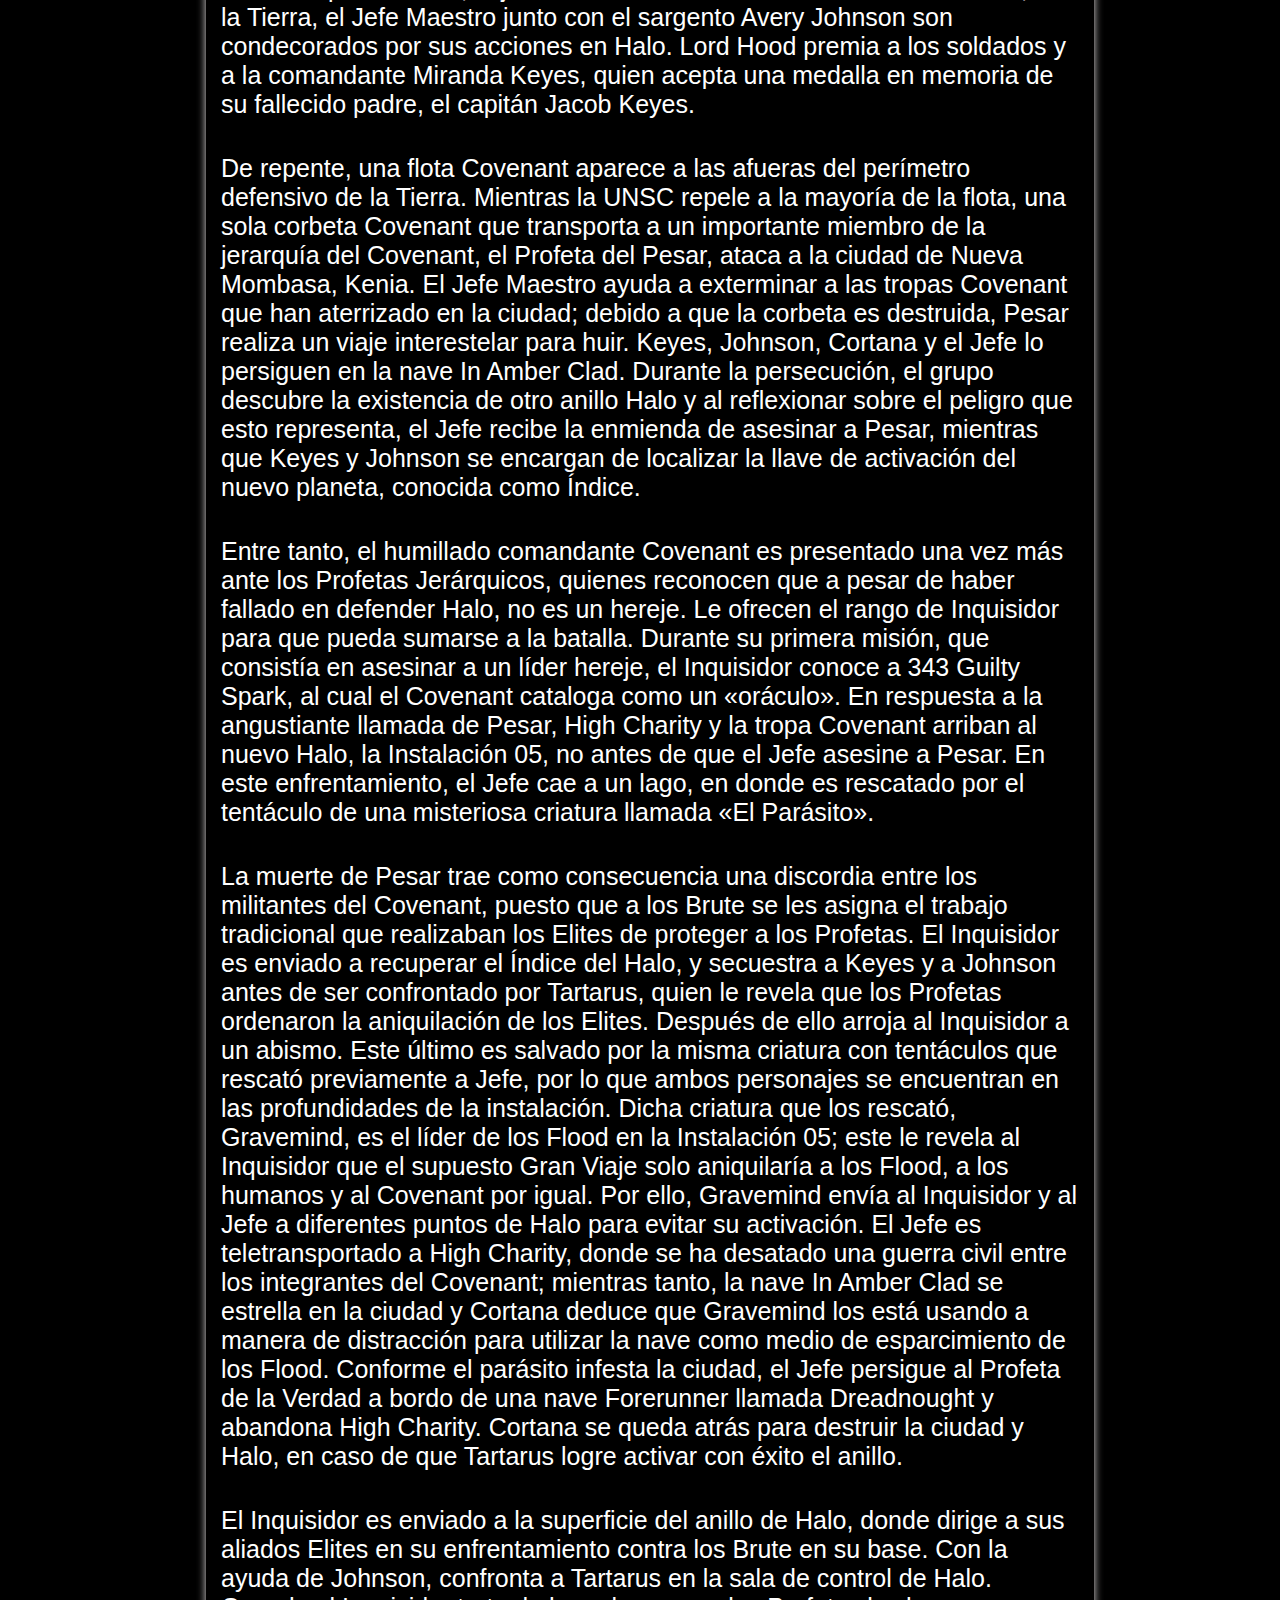
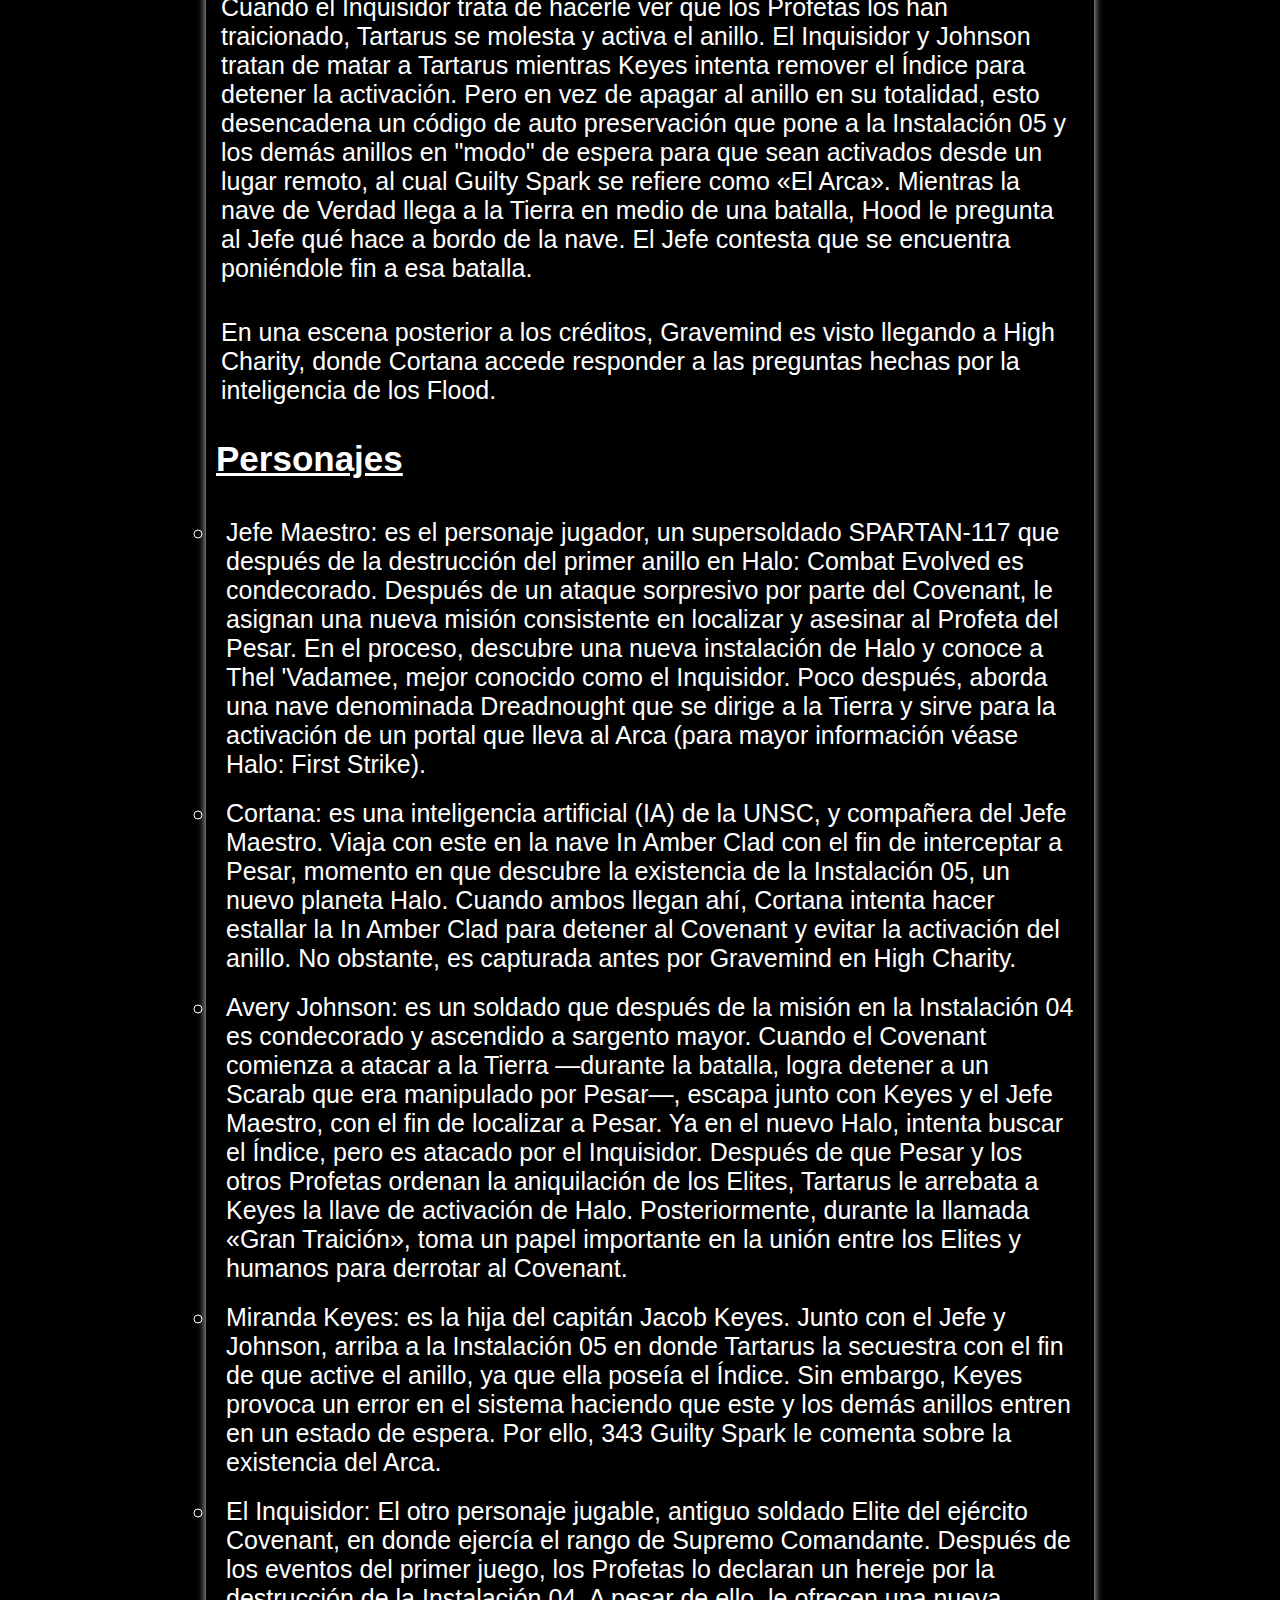
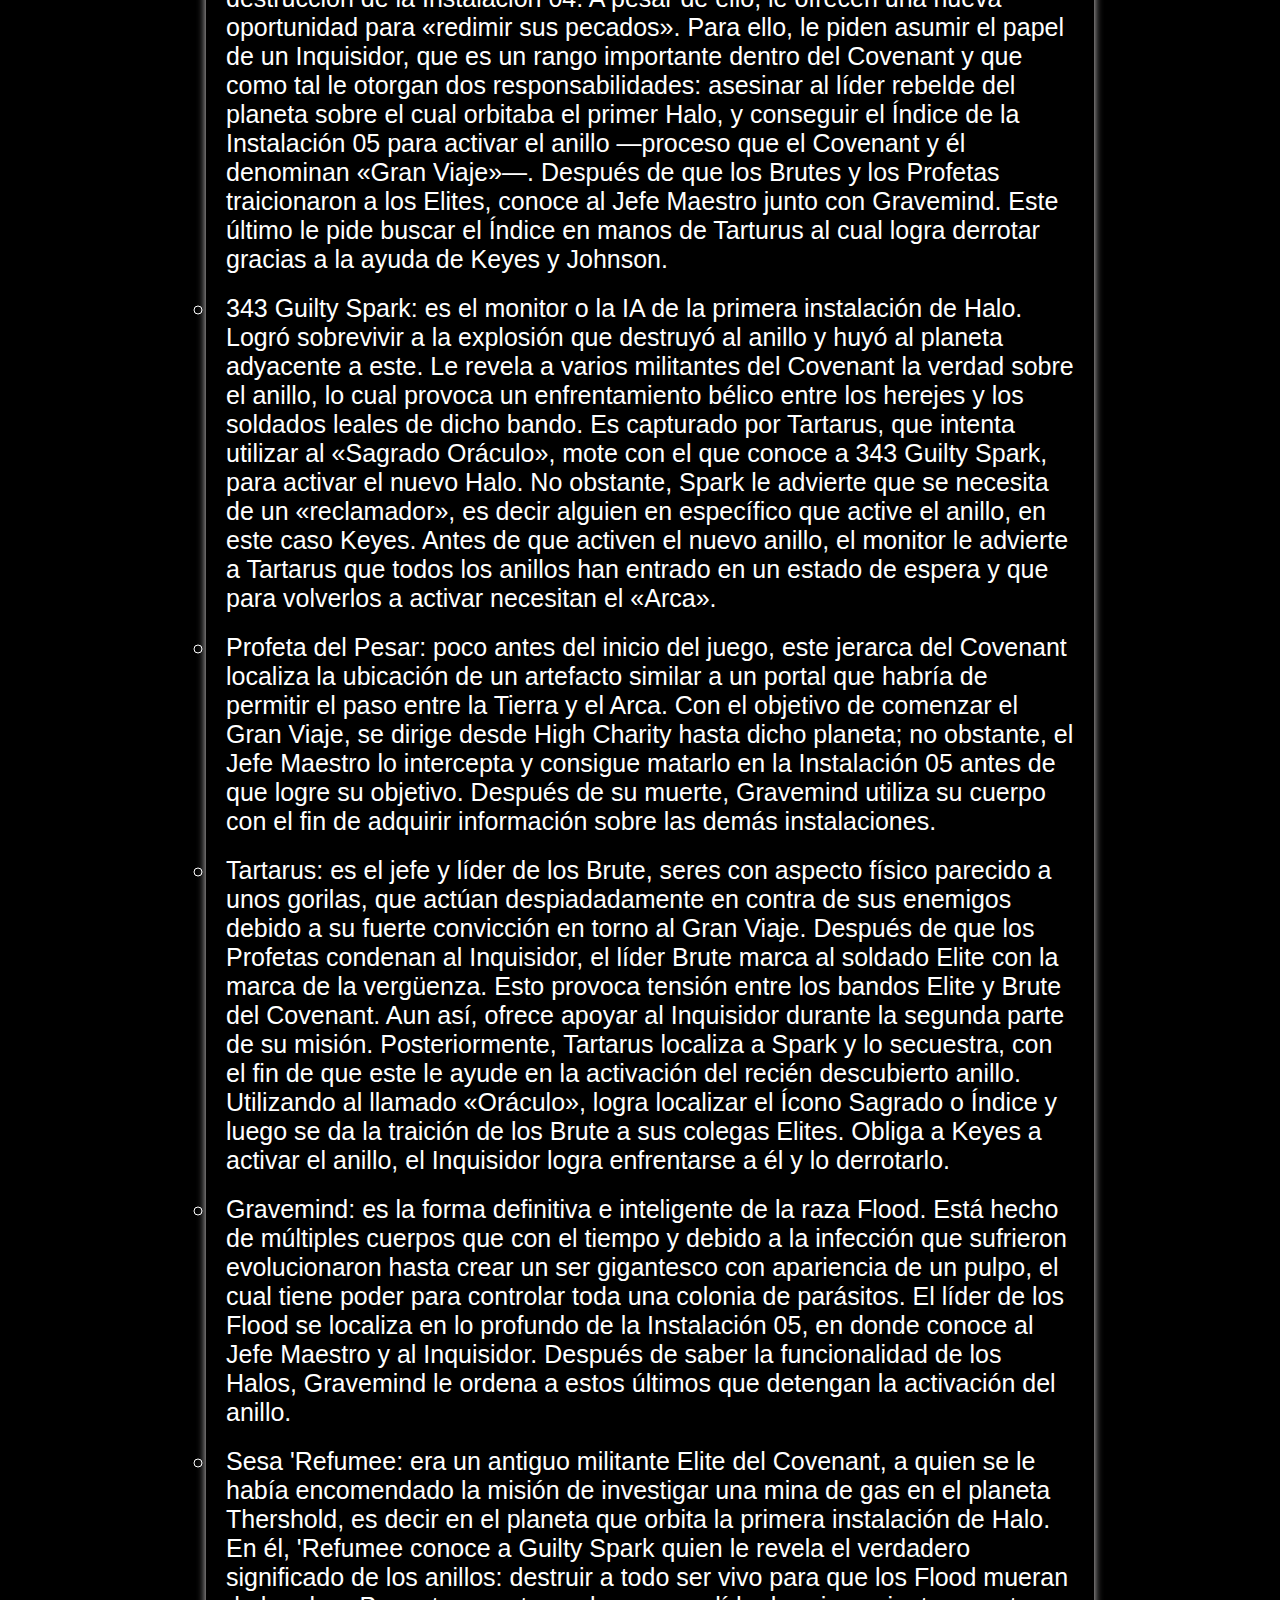
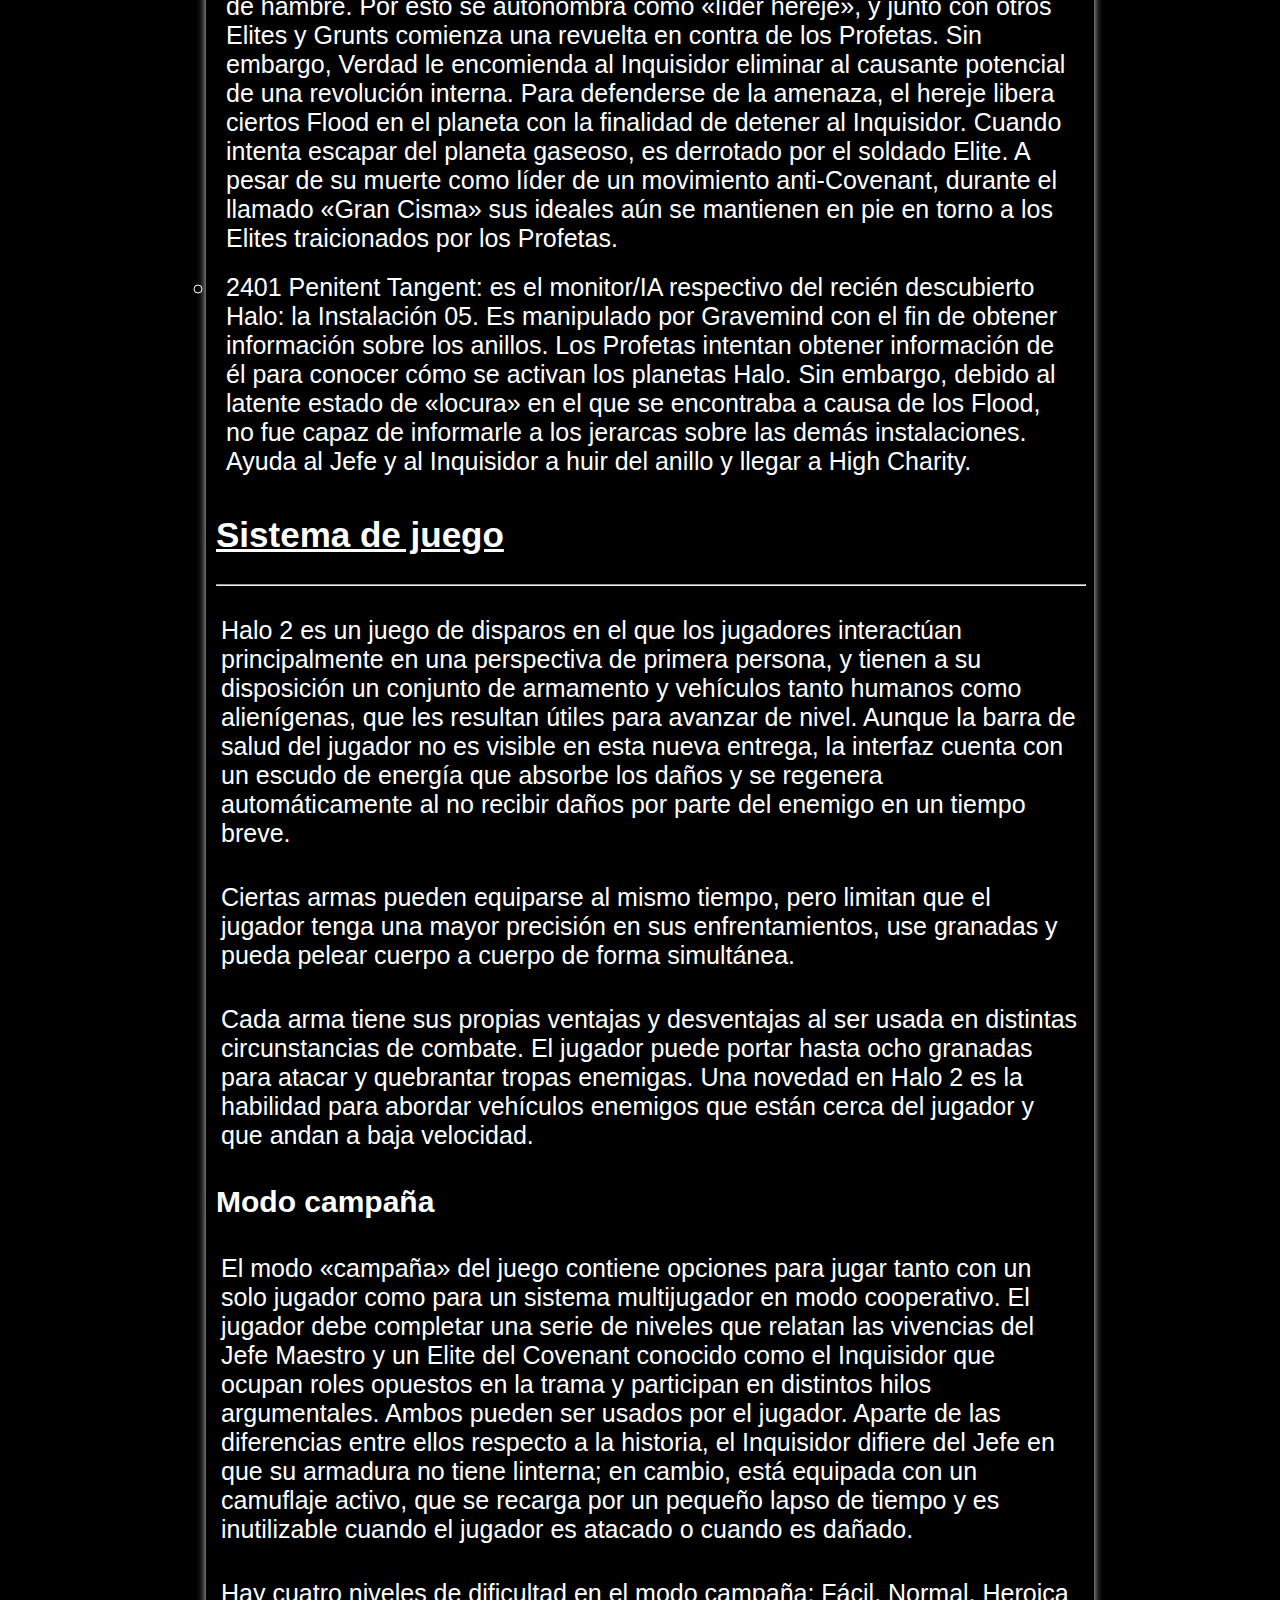
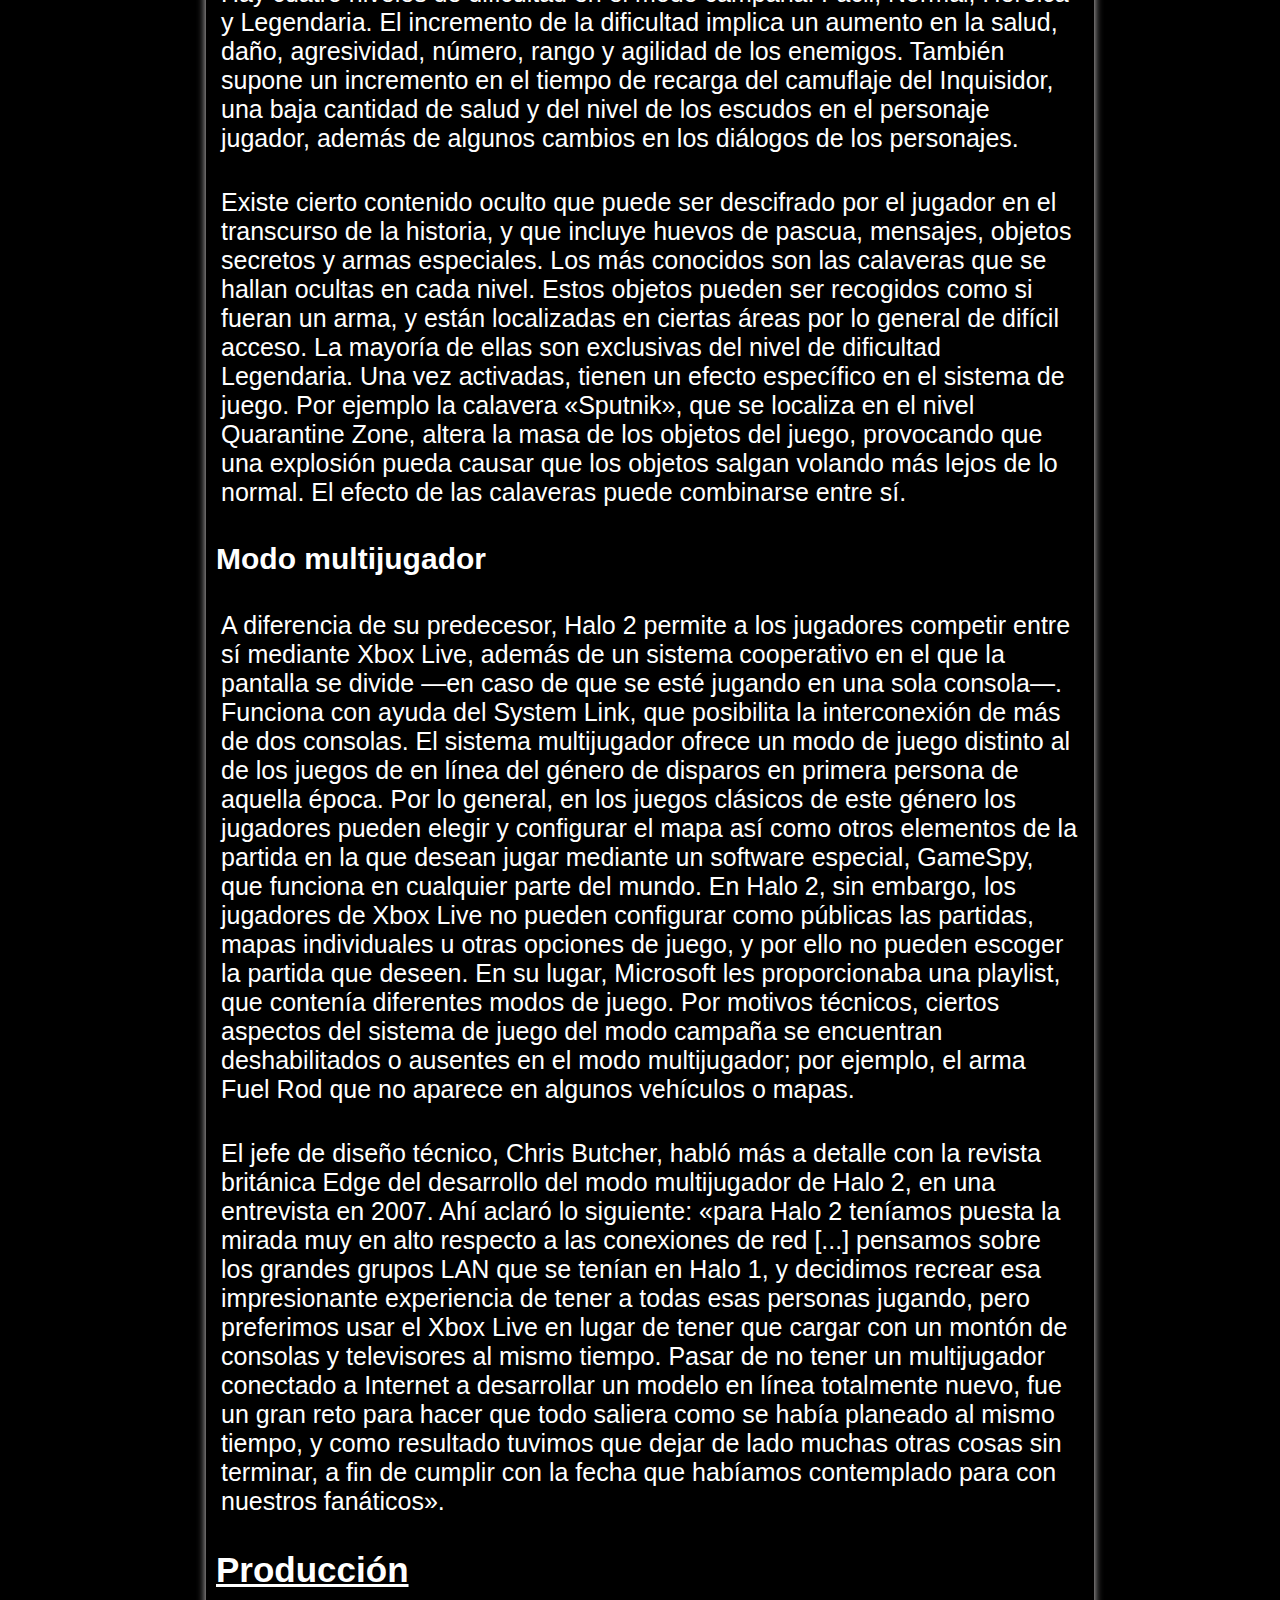
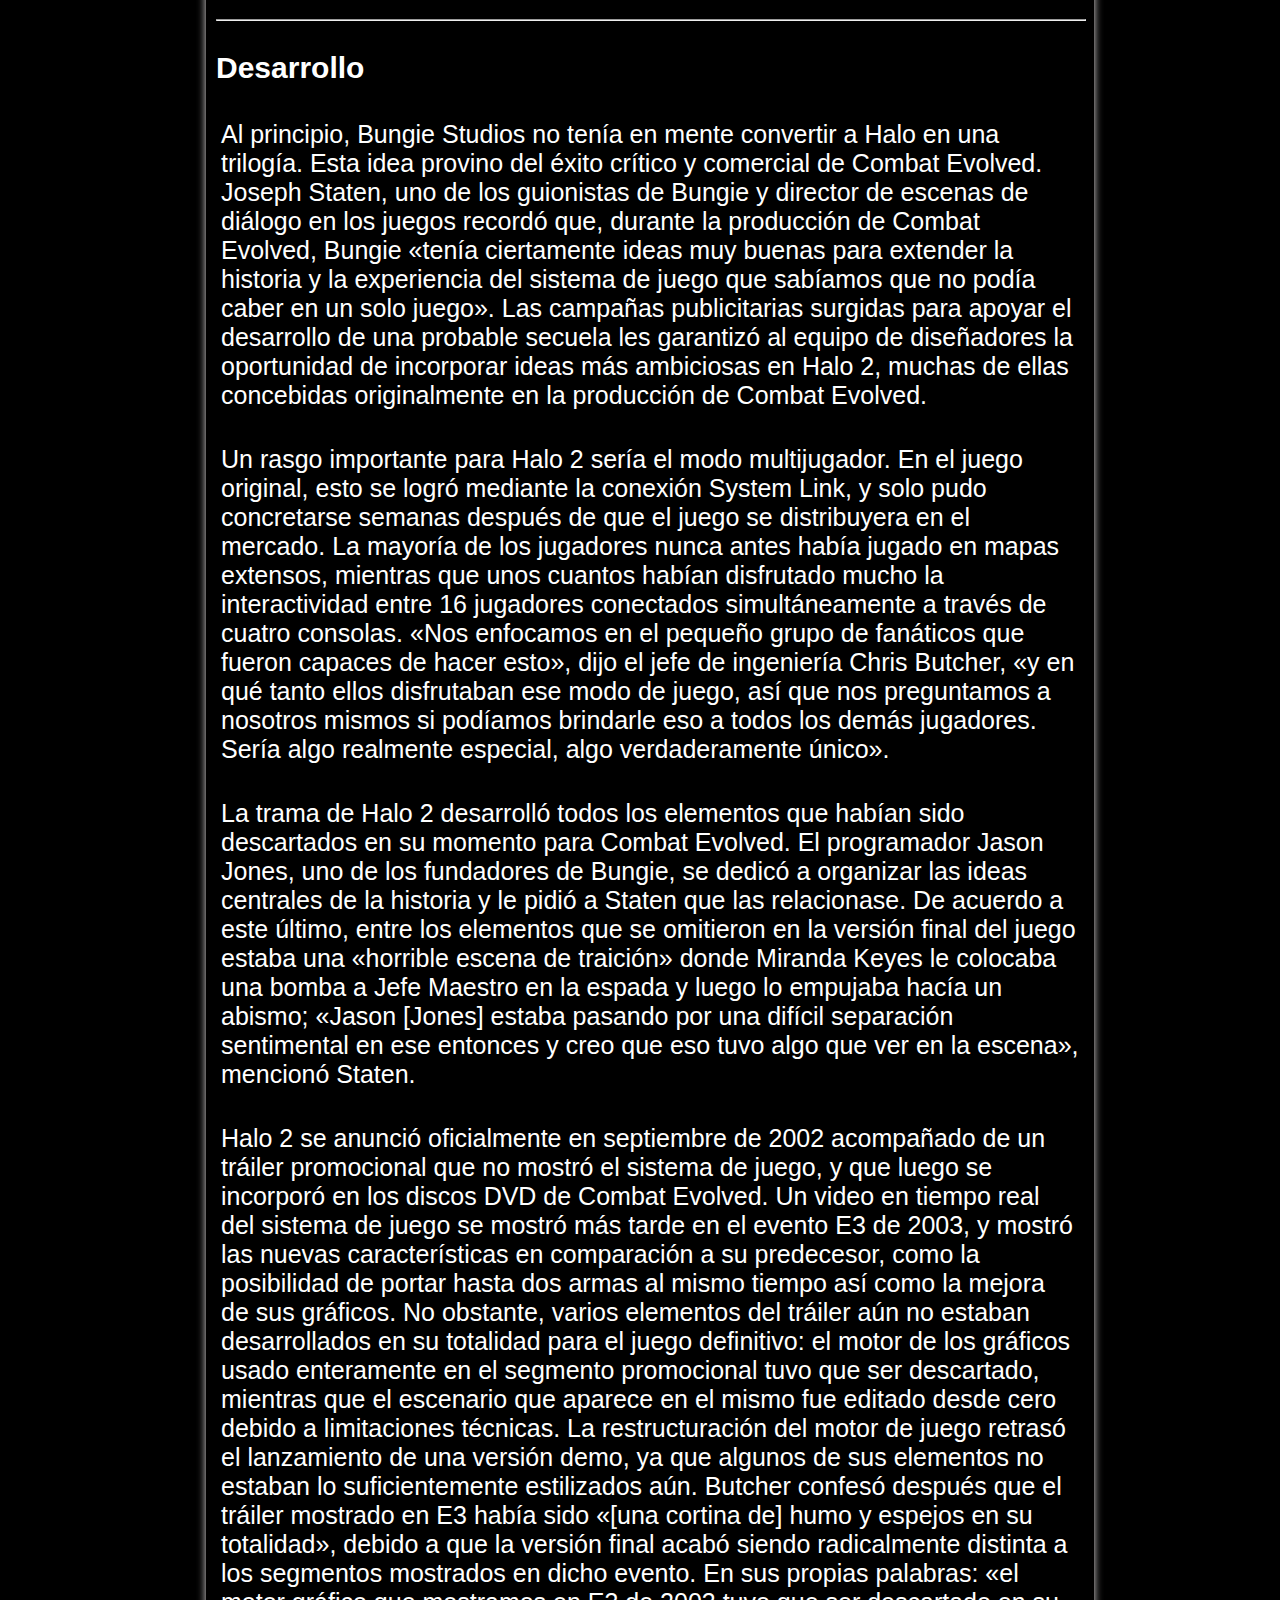
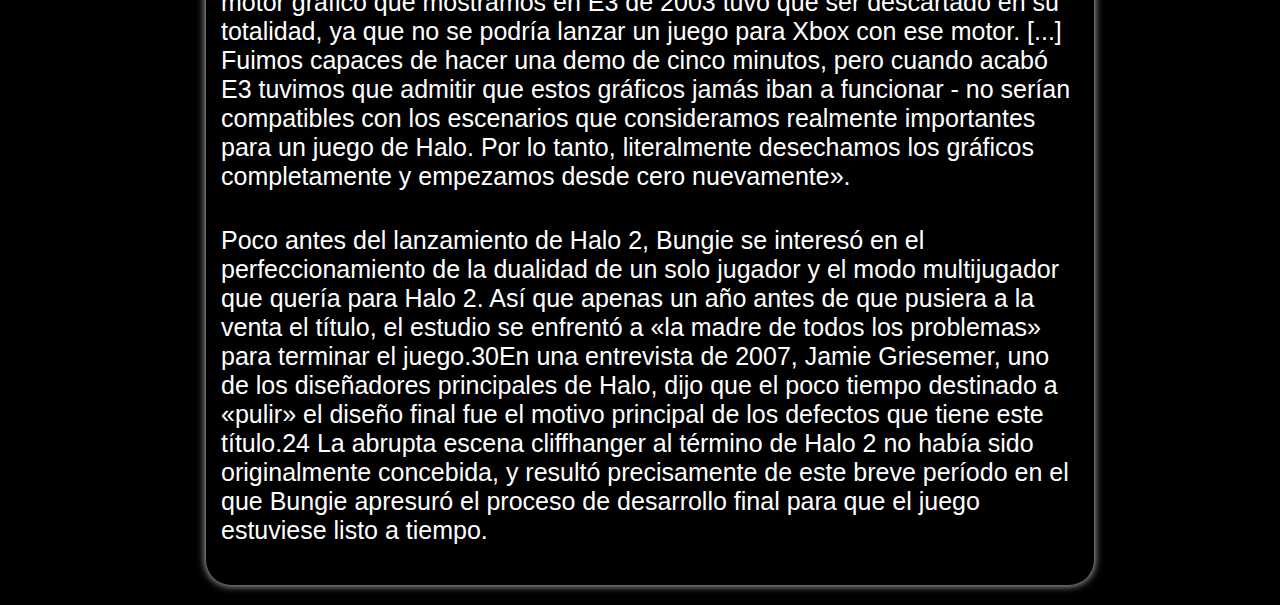
==== commit 830a69da: "Add files via upload" ====
--- a/tp-1/index.html
+++ b/tp-1/index.html
@@ -10,9 +10,12 @@
 </head>
 
 <body>
-
-    <h1>Halo 2</h1>
     <div class="Contenedor">
+
+        <h1>Halo 2</h1>
+
+        <hr>
+
 
         <div class="contenedorimg">
             <h2>Halo 2</h2>
@@ -21,7 +24,14 @@
             <hr>
             <h3>Información general</h3>
             <hr>
-            <P>Desarollador:​</P>
+            <div class="flexbox">
+                <h4>Desarollador:​<h4>
+            </div>
+            <p> Bungie Studios (Xbox)
+                Hired Gun (PC)
+                Pi Studios (herramientas de edición para PC​ y dos mapas multijugador​)
+                Certian Affinity (Blastacular Map Pack)
+            </p>
         </div>
 
         <p>Halo 2 es un videojuego de disparos en primera persona desarrollado por Bungie Studios y lanzado para
@@ -119,11 +129,16 @@
 
         <h2 id="Argumento">Argumento</h2>
 
+        <hr>
+
         <div class="contenedorimg">
             <img src="img/halo 2 img sinopsis.jpg" alt="Imagen del halo" title="Halo">
-            <P>El descubrimiento de un nuevo Halo por parte de los personajes, causó una revolución interna por parte
-                del Covenant, ya que debido a la destrucción de la Instalación 04 por parte de los humanos, el Covenant
-                comenzó a desconfiar de los Elites, llegando a traicionarlos finalmente. El argumento de Halo 2 ha sido
+            <P>El descubrimiento de un nuevo Halo por parte de los personajes, causó una revolución interna por
+                parte
+                del Covenant, ya que debido a la destrucción de la Instalación 04 por parte de los humanos, el
+                Covenant
+                comenzó a desconfiar de los Elites, llegando a traicionarlos finalmente. El argumento de Halo 2 ha
+                sido
                 considerado como uno de los más complejos de la serie.15​</P>
         </div>
 
@@ -463,6 +478,8 @@
 
         <h2 id="Sistema de juego">Sistema de juego</h2>
 
+        <hr>
+
         <p>Halo 2 es un juego de disparos en el que los jugadores interactúan principalmente en una perspectiva de
             primera
             persona, y tienen a su disposición un conjunto de armamento y vehículos tanto humanos como
@@ -558,6 +575,8 @@
             fecha que habíamos contemplado para con nuestros fanáticos».​</p>
 
         <h2 id="Producción">Producción</h2>
+
+        <hr>
 
         <h3 id="Desarrollo">Desarrollo</h3>
 
--- a/tp-1/Style/Indexstyle.css
+++ b/tp-1/Style/Indexstyle.css
@@ -7,9 +7,15 @@
  }
  .Contenedor{
      margin: 10px;
+     padding: 10px;
      width: 70%;
      margin-left: 15%;
      height: auto;
+     box-shadow: 0 0 8px rgb(226, 223, 223);
+     border-radius: 25px;
+ }
+ .Contenedor hr{
+    width: 100%;
  }
  .contenedorimg{
      width: 40%;
@@ -28,9 +34,14 @@
      font-size: 20px;
      text-align: center;
  }
+ .contenedorimg h4{
+     display: flex;
+     float: left;
+     padding: 10px;
+ }
  .contenedorimg p{
      font-size: 18px;
-     padding: 15px;
+     padding: 5px;
  }
  .contenedorimg hr{
     width: 100%;
@@ -41,6 +52,11 @@
      width: 90%;
      height: 50%;
      margin: 10px;
+}
+.flexbox{
+    display:block;
+    height: 100%;
+    width: 10%;
 }
  h1{
      font-family: 'Trebuchet MS', 'Lucida Sans Unicode', 'Lucida Grande', 'Lucida Sans', Arial, sans-serif;
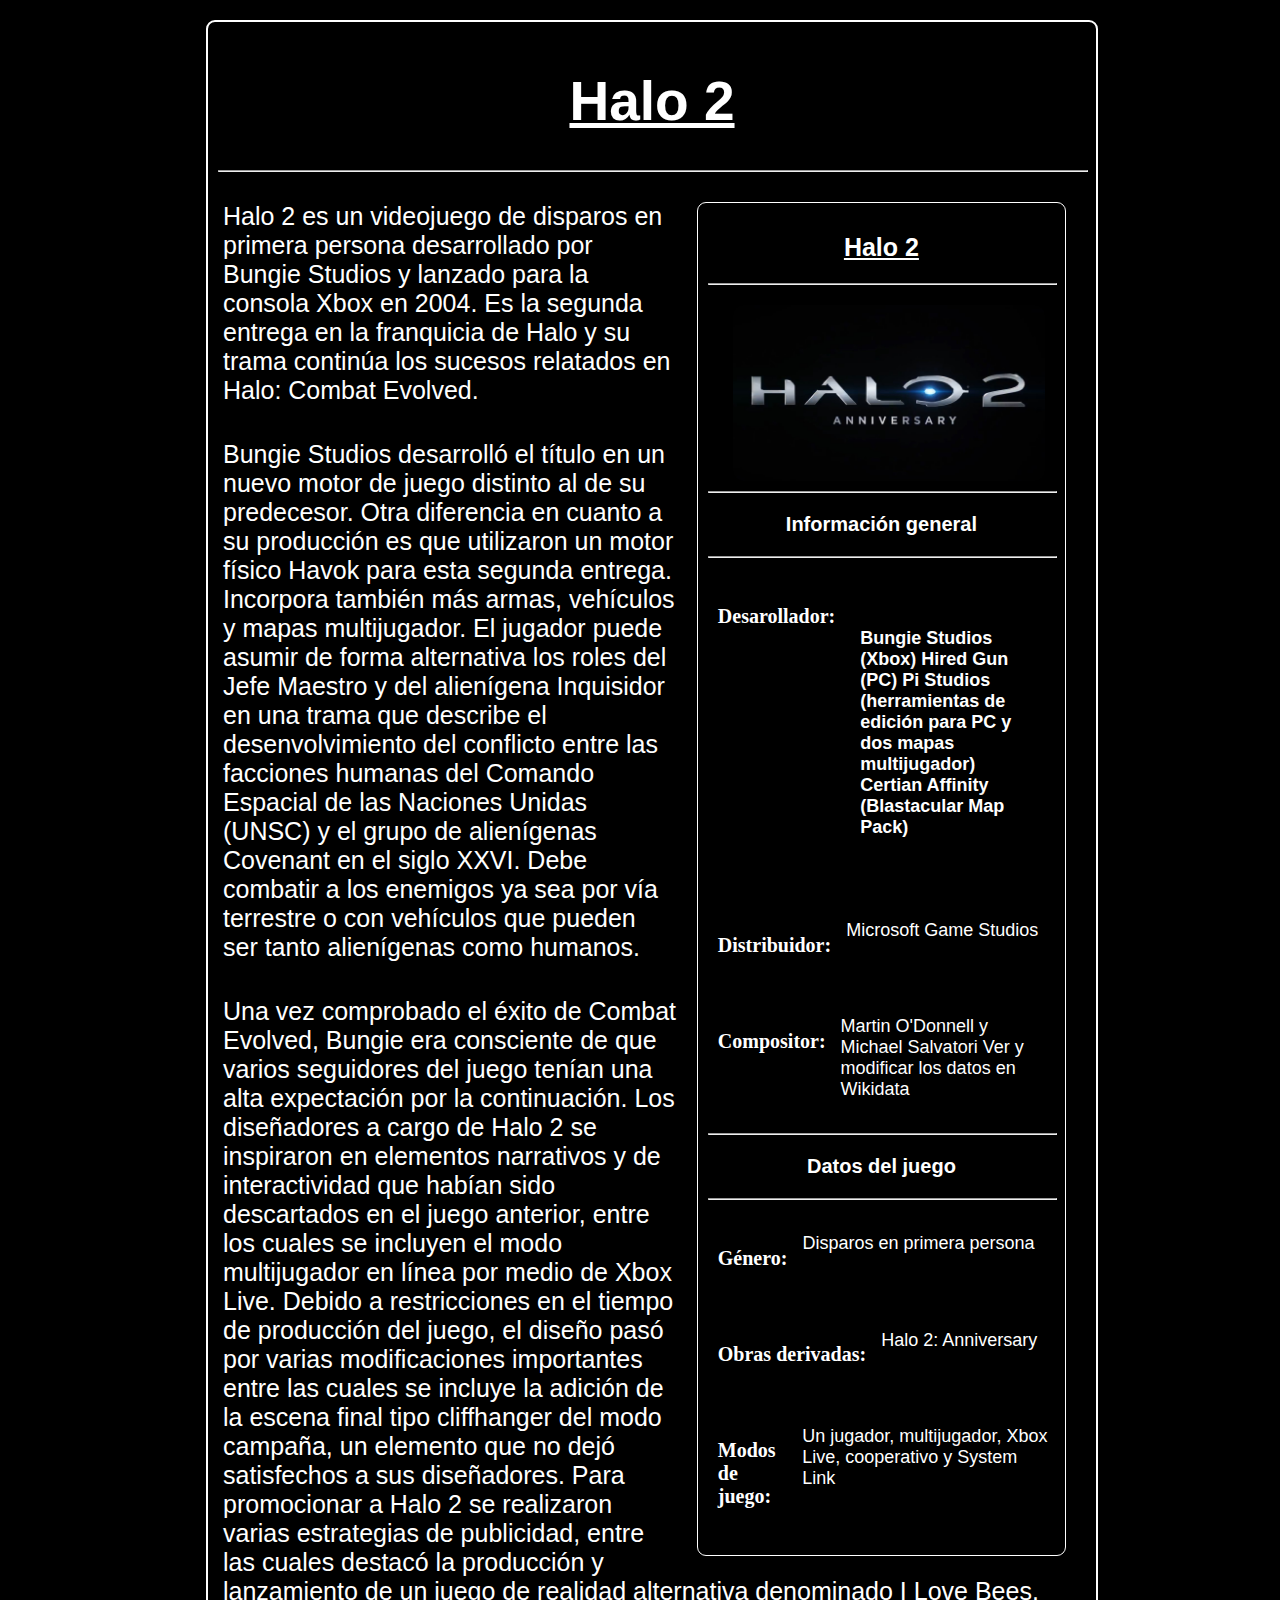
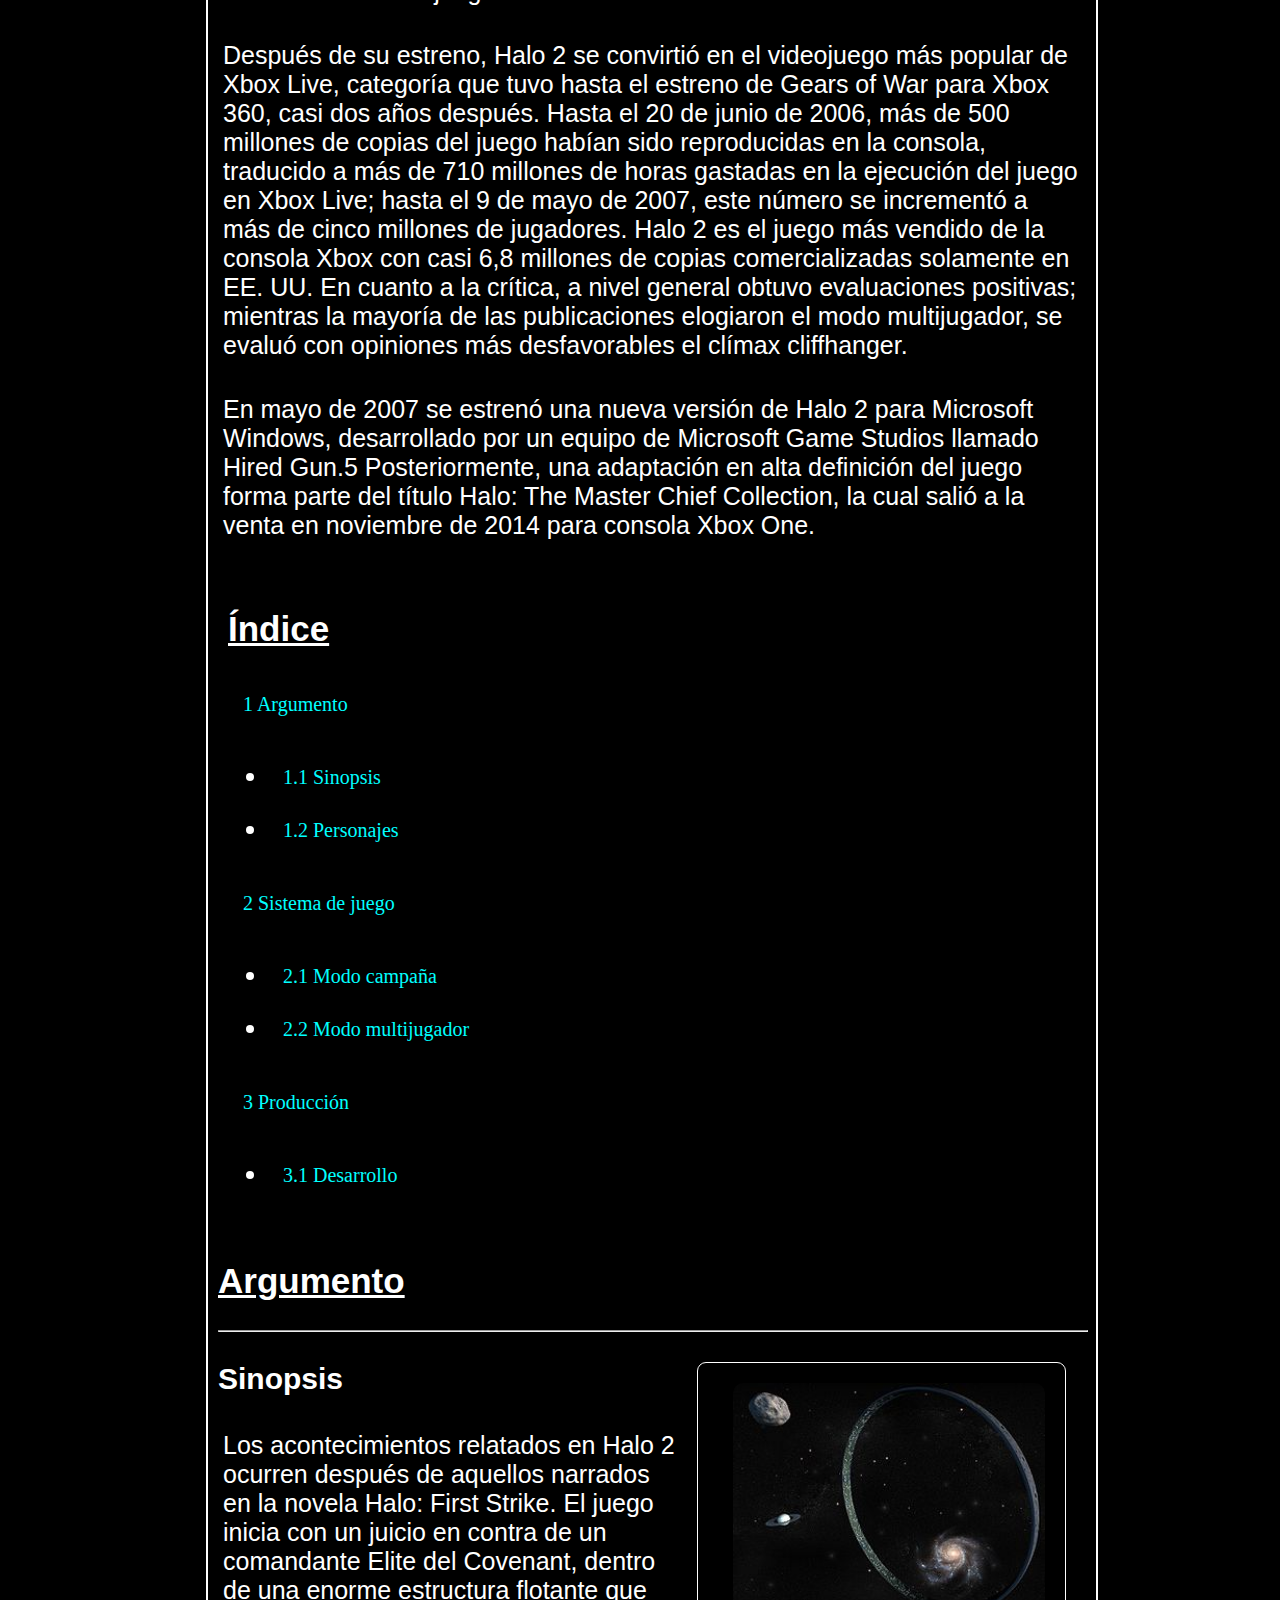
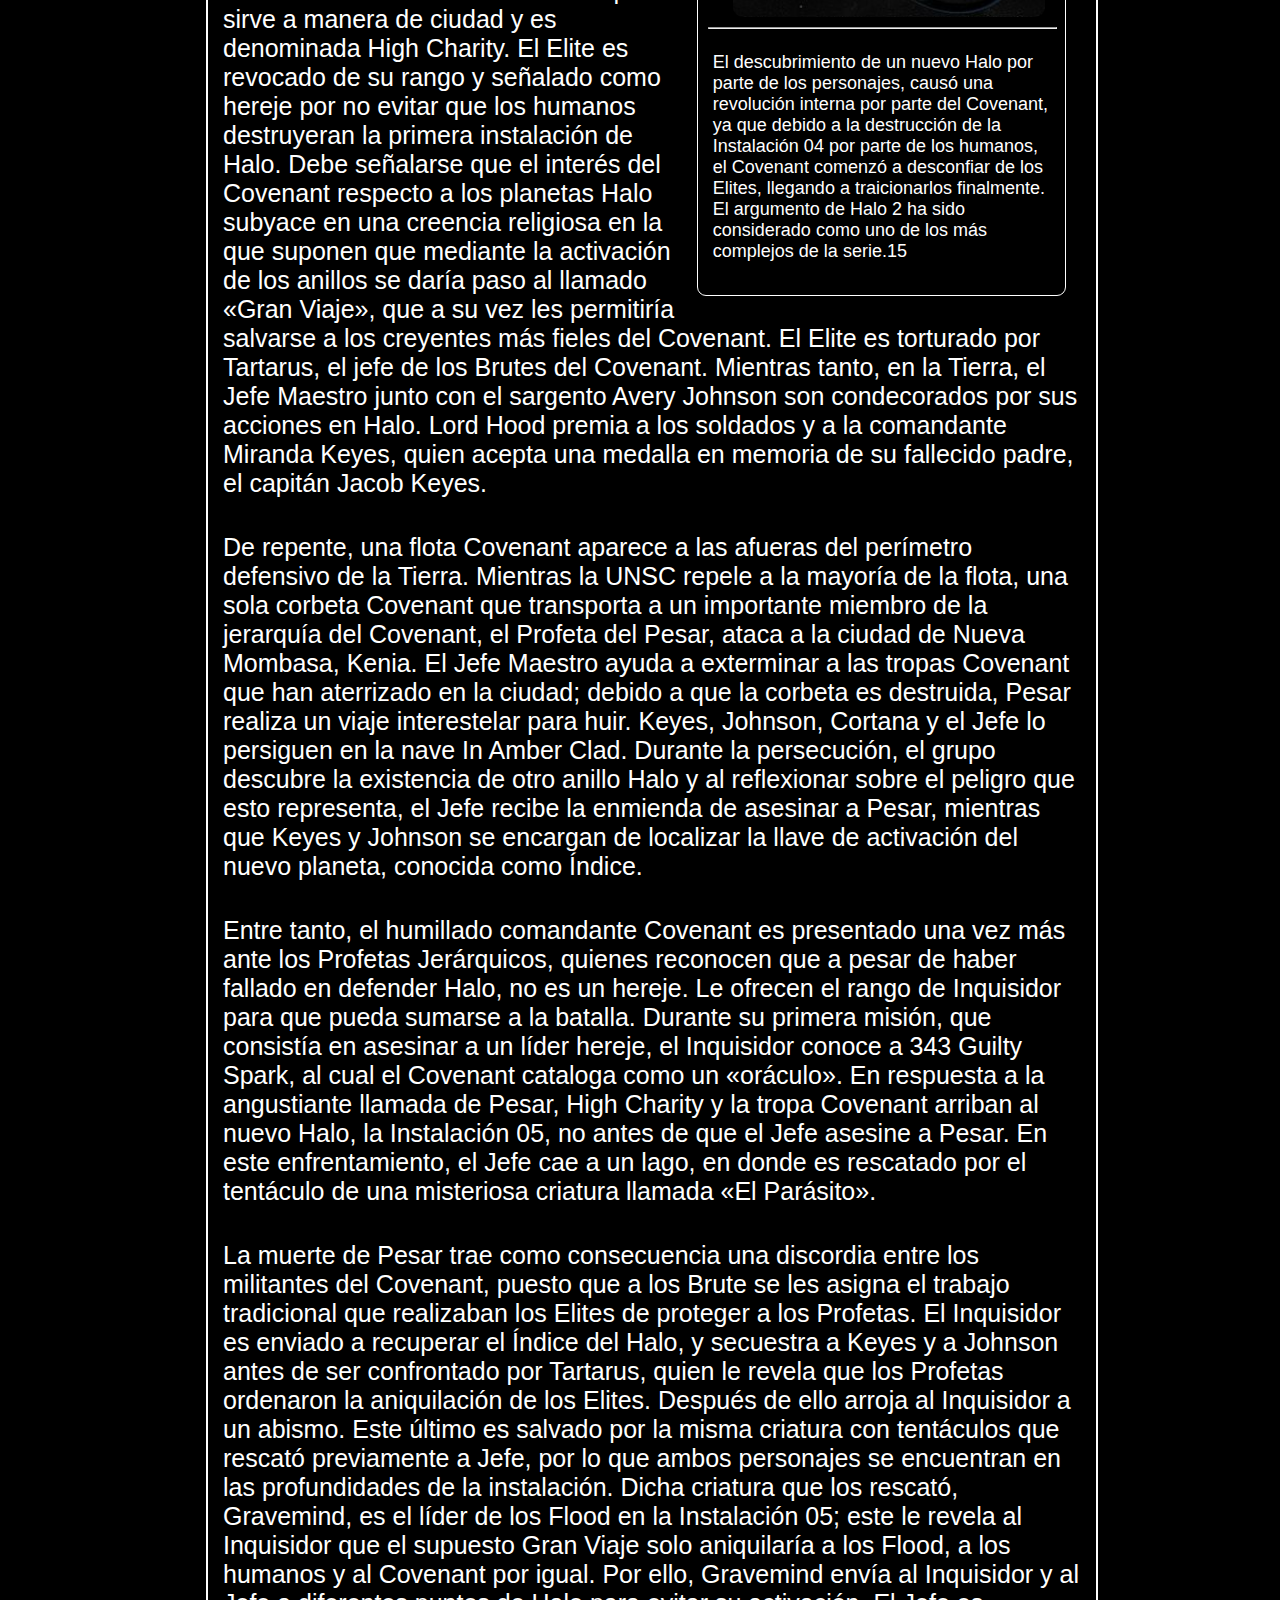
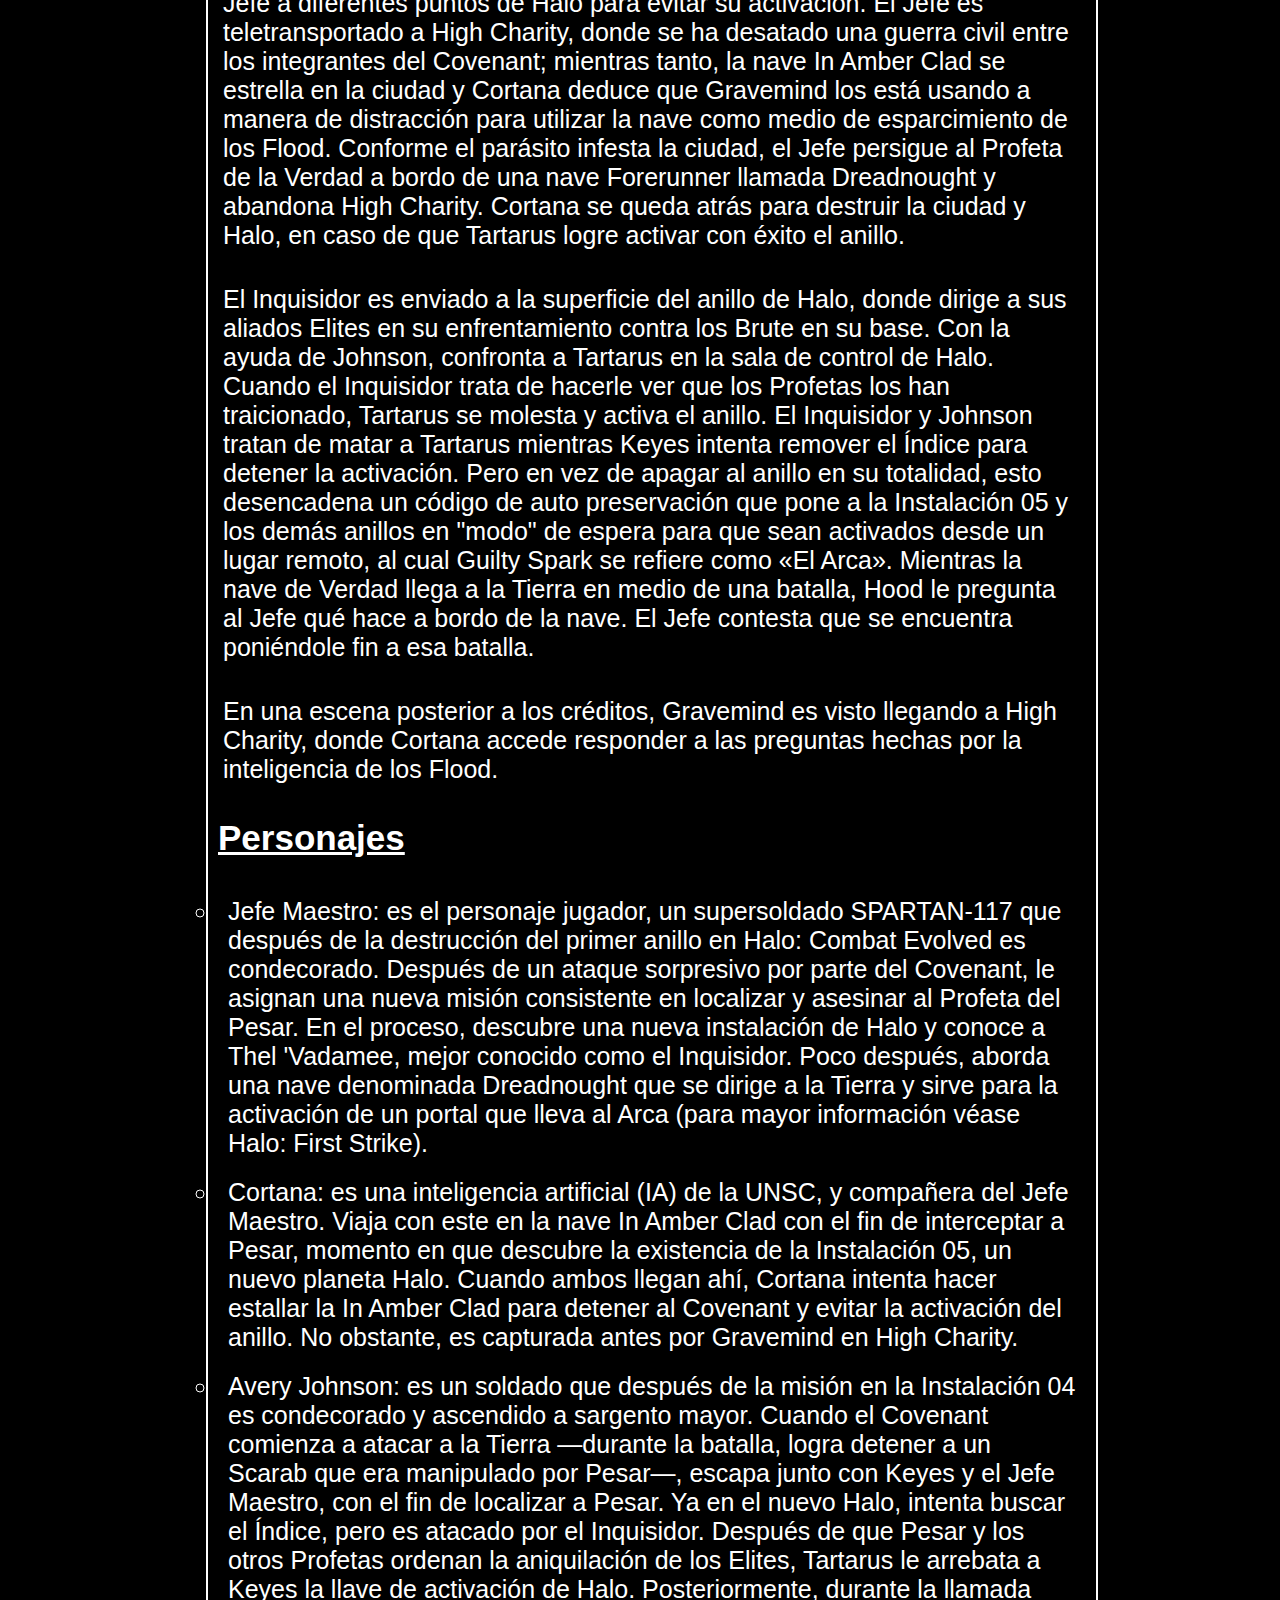
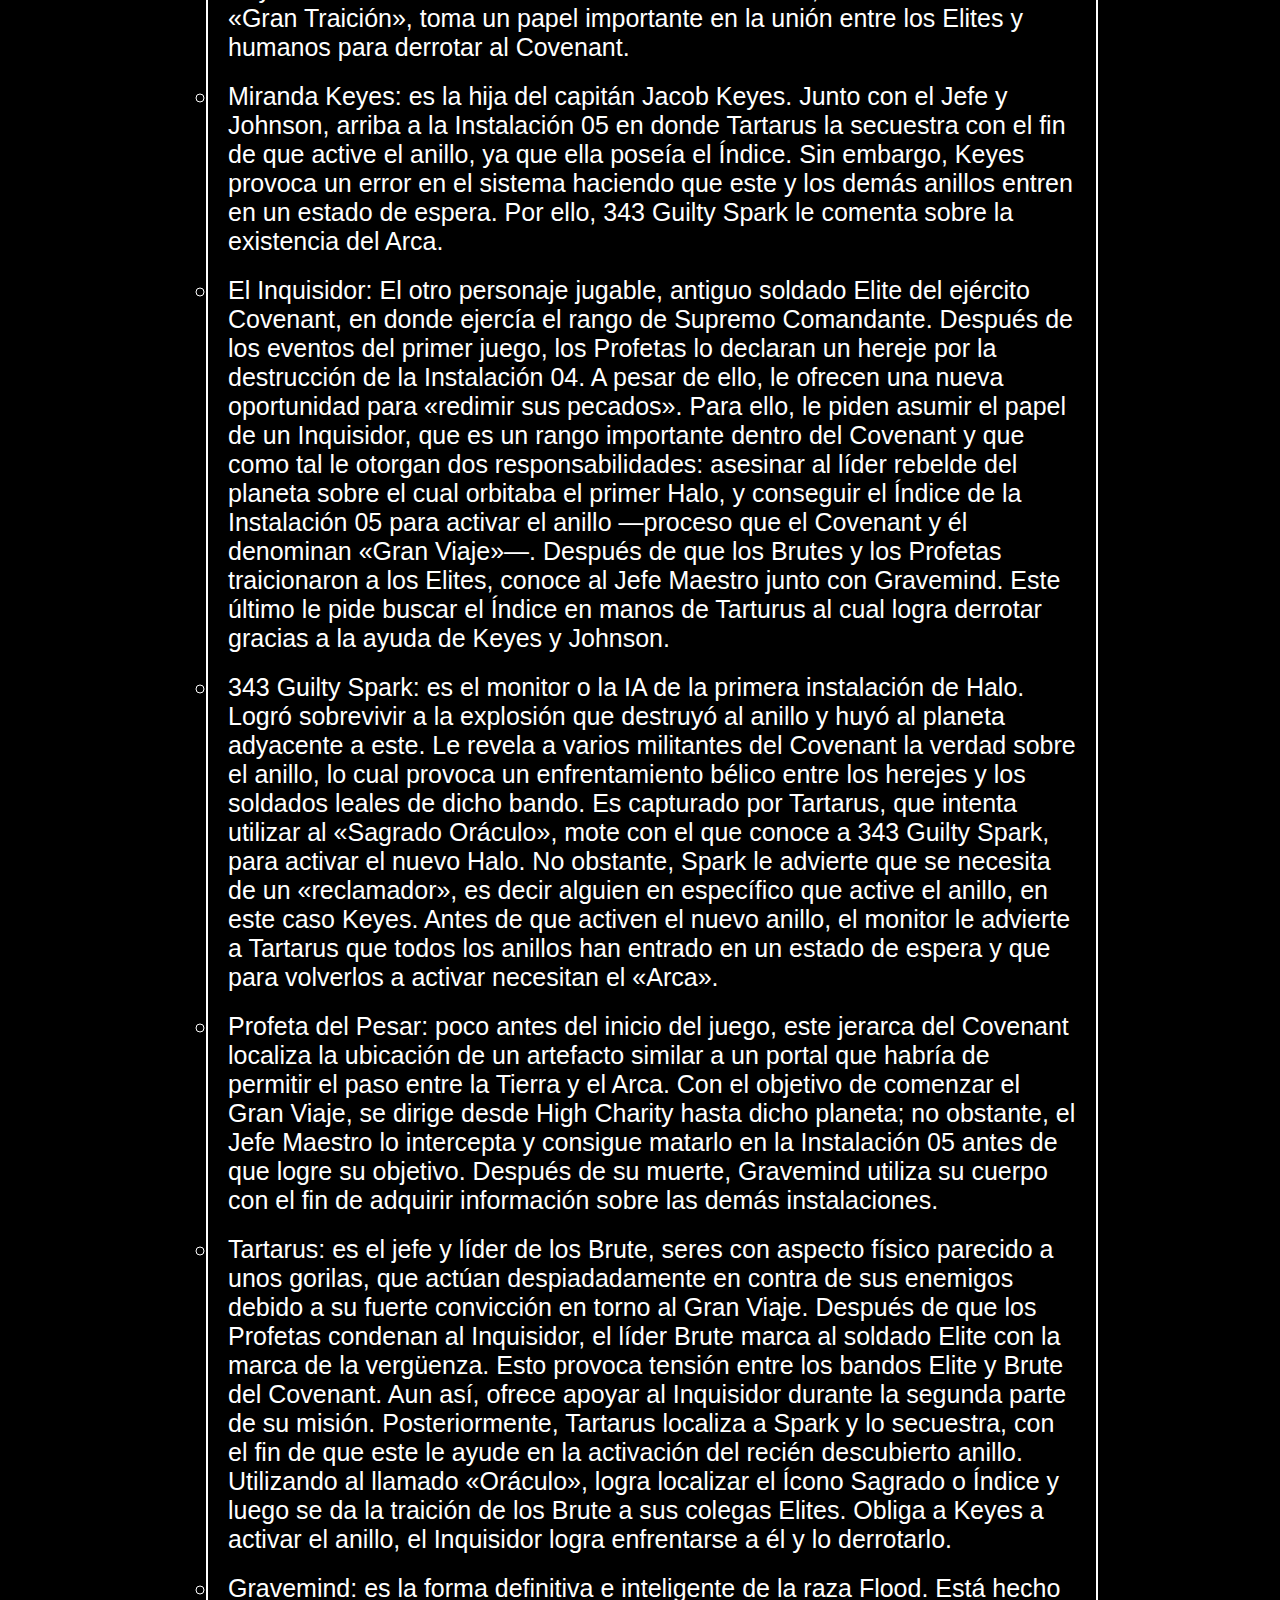
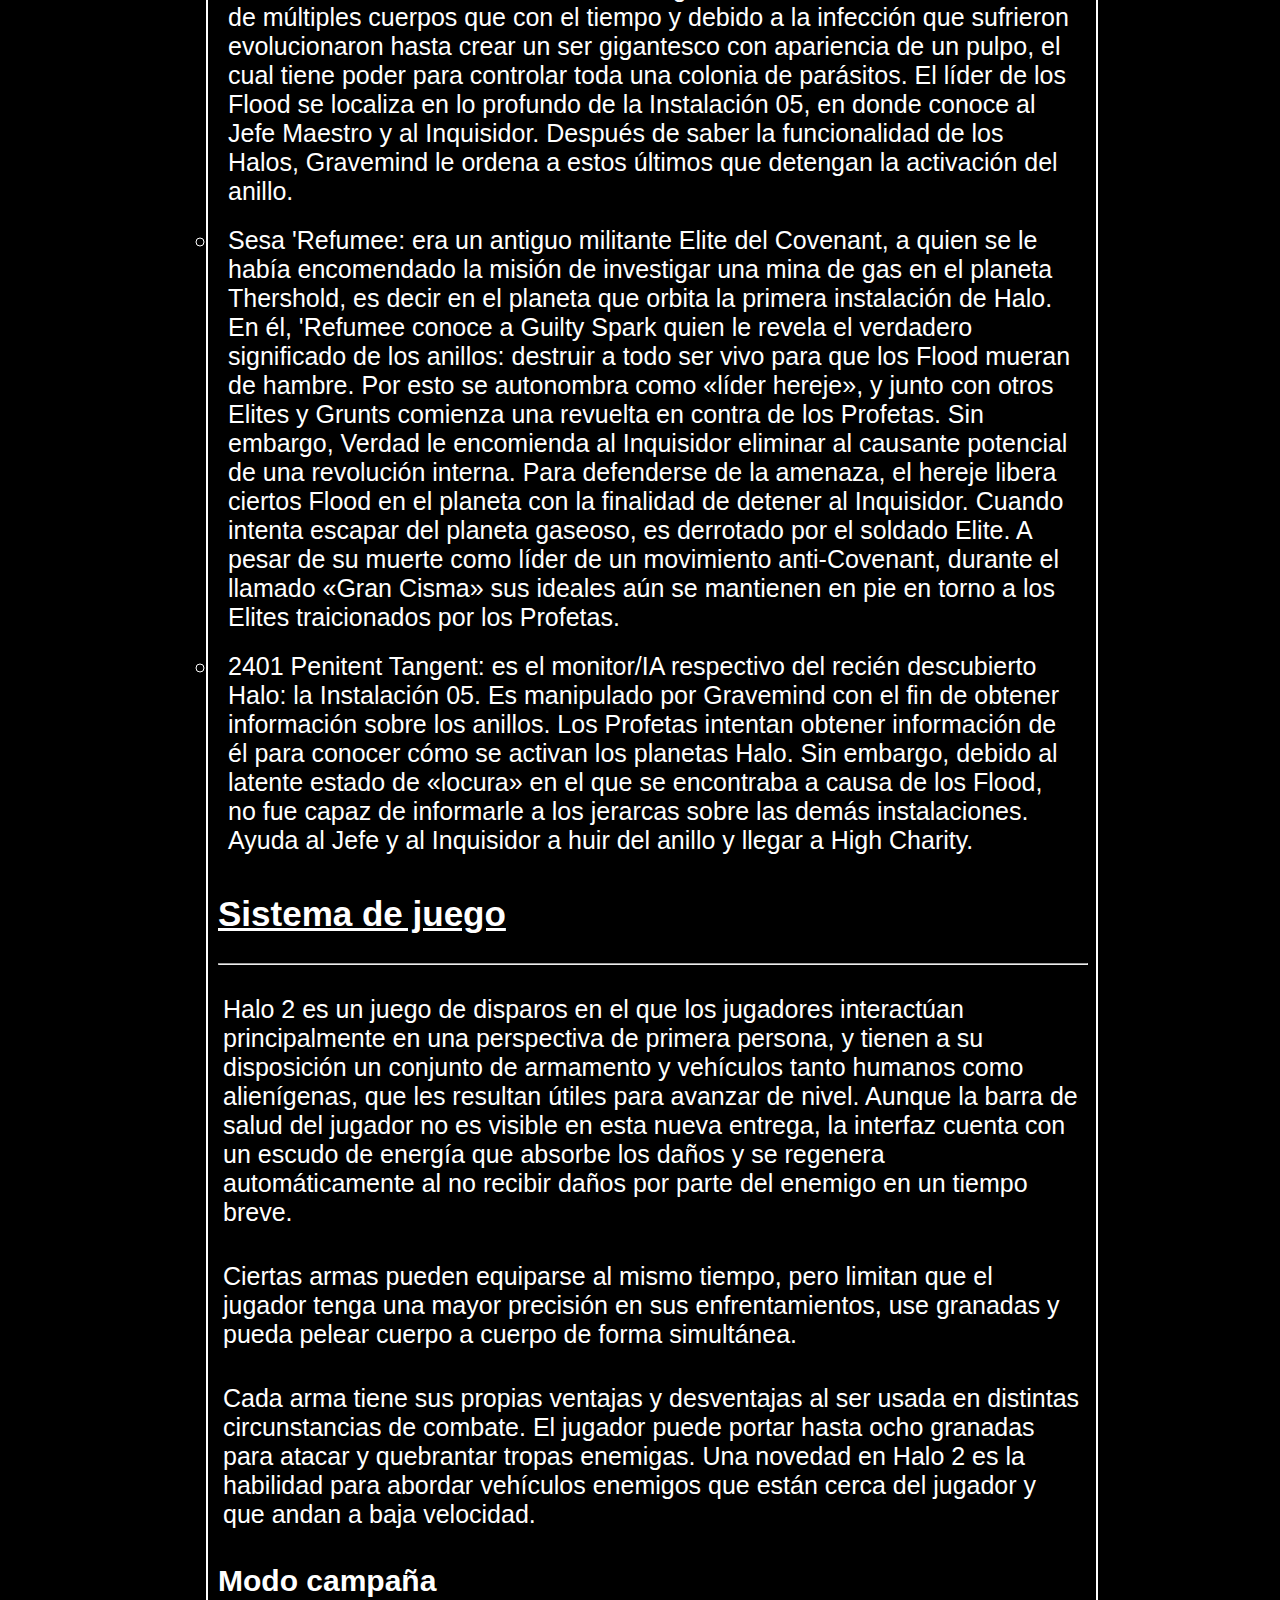
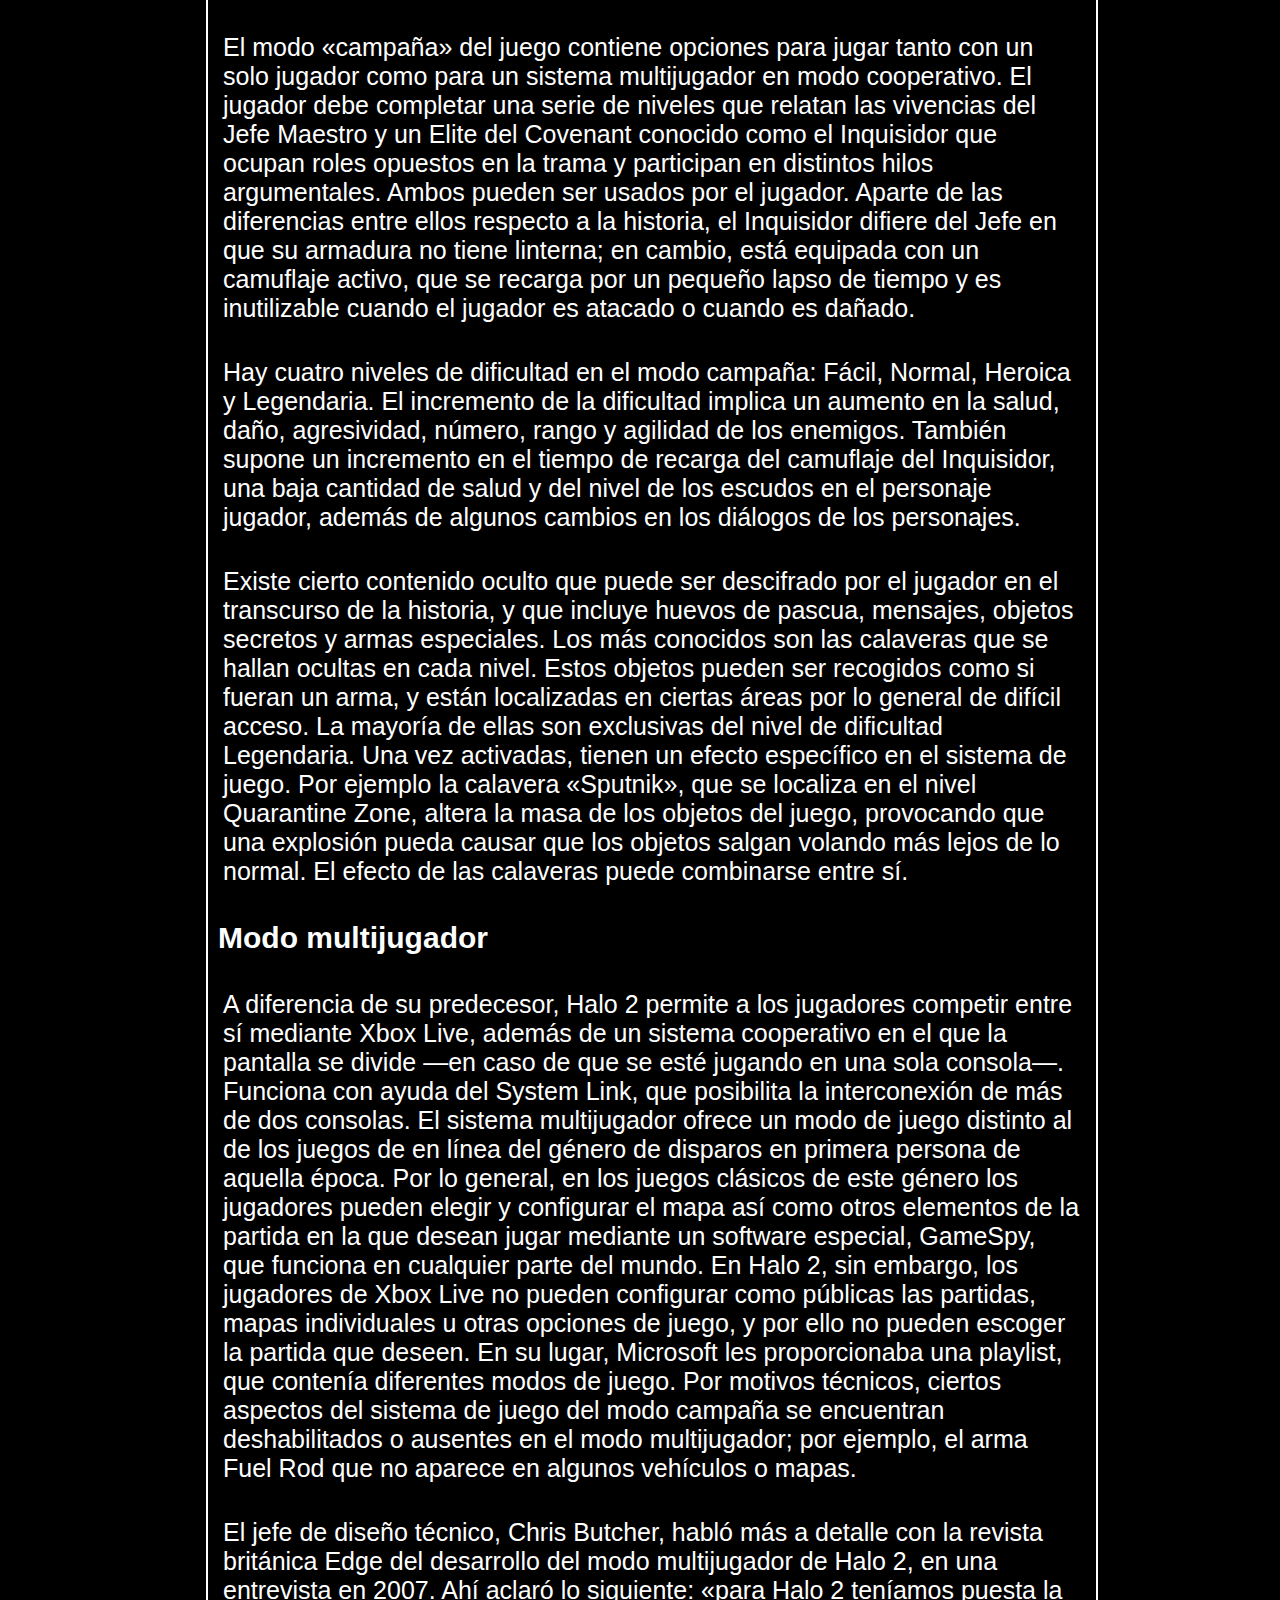
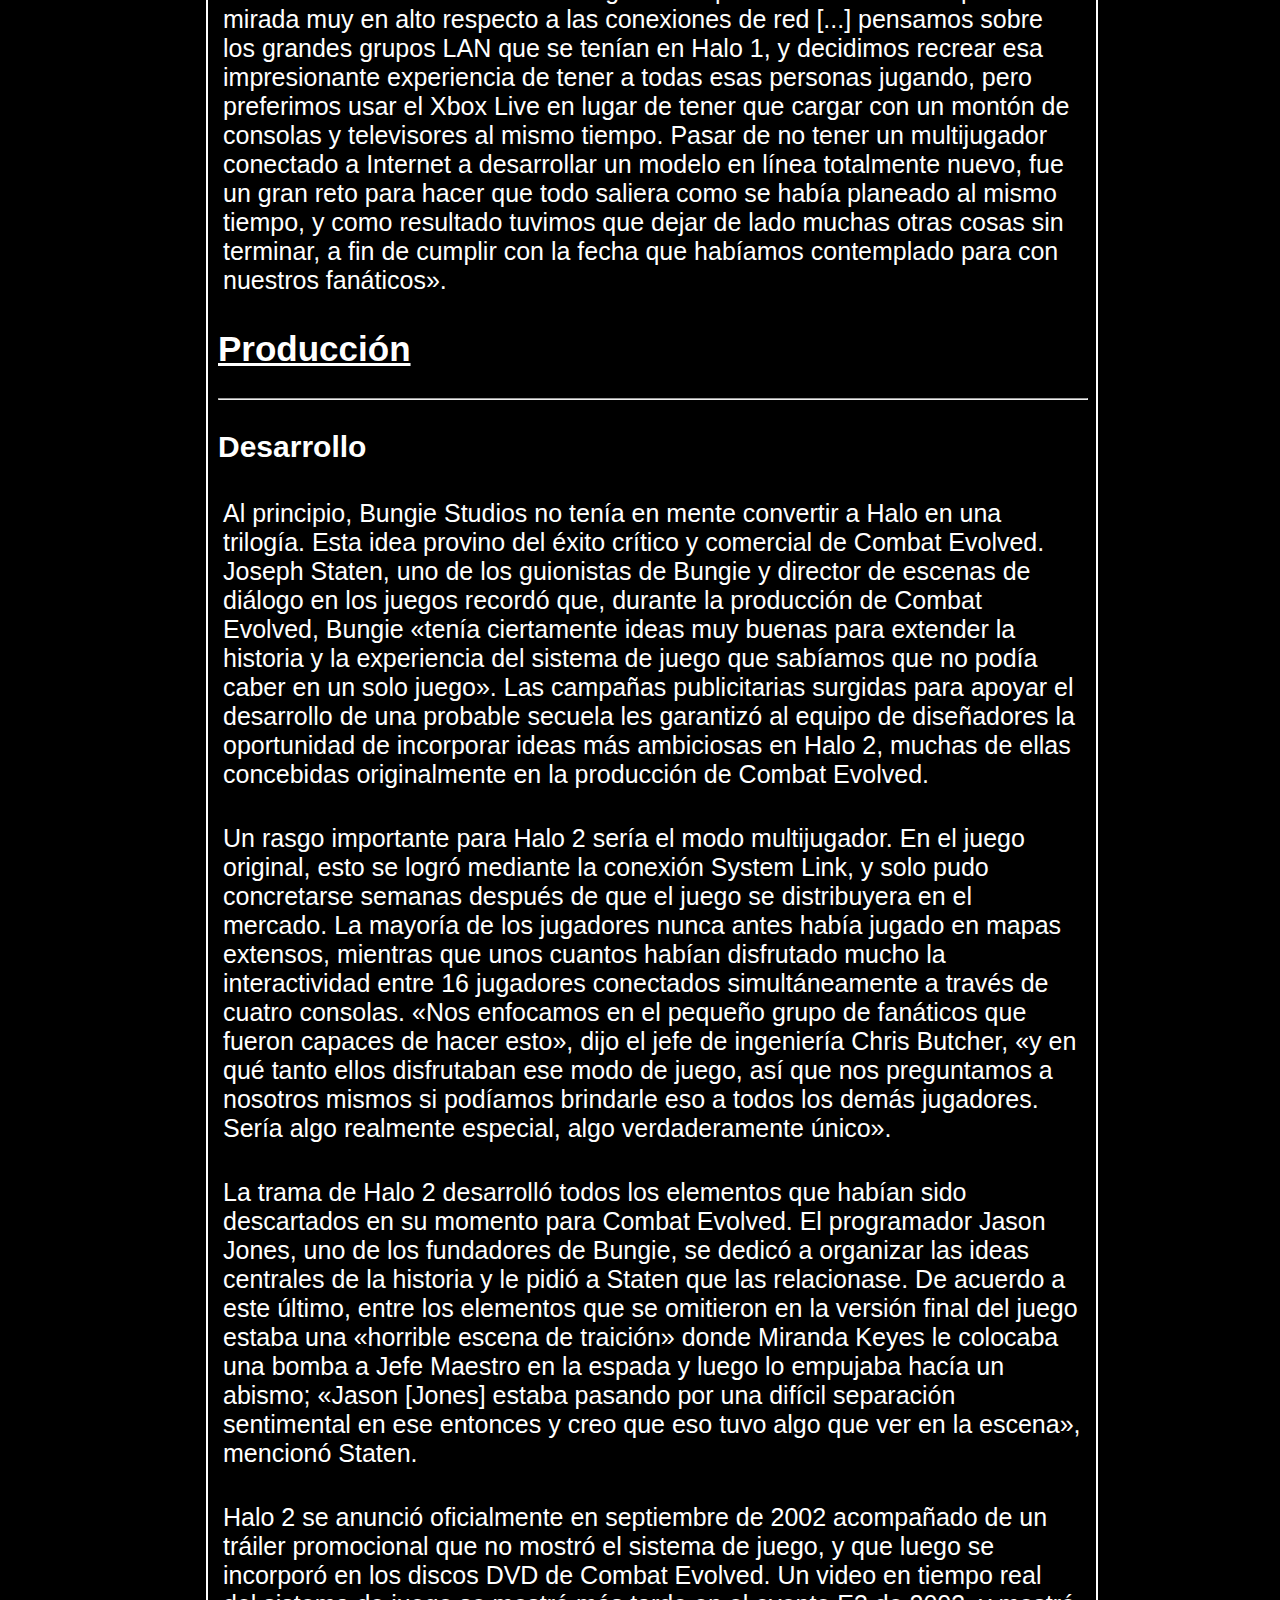
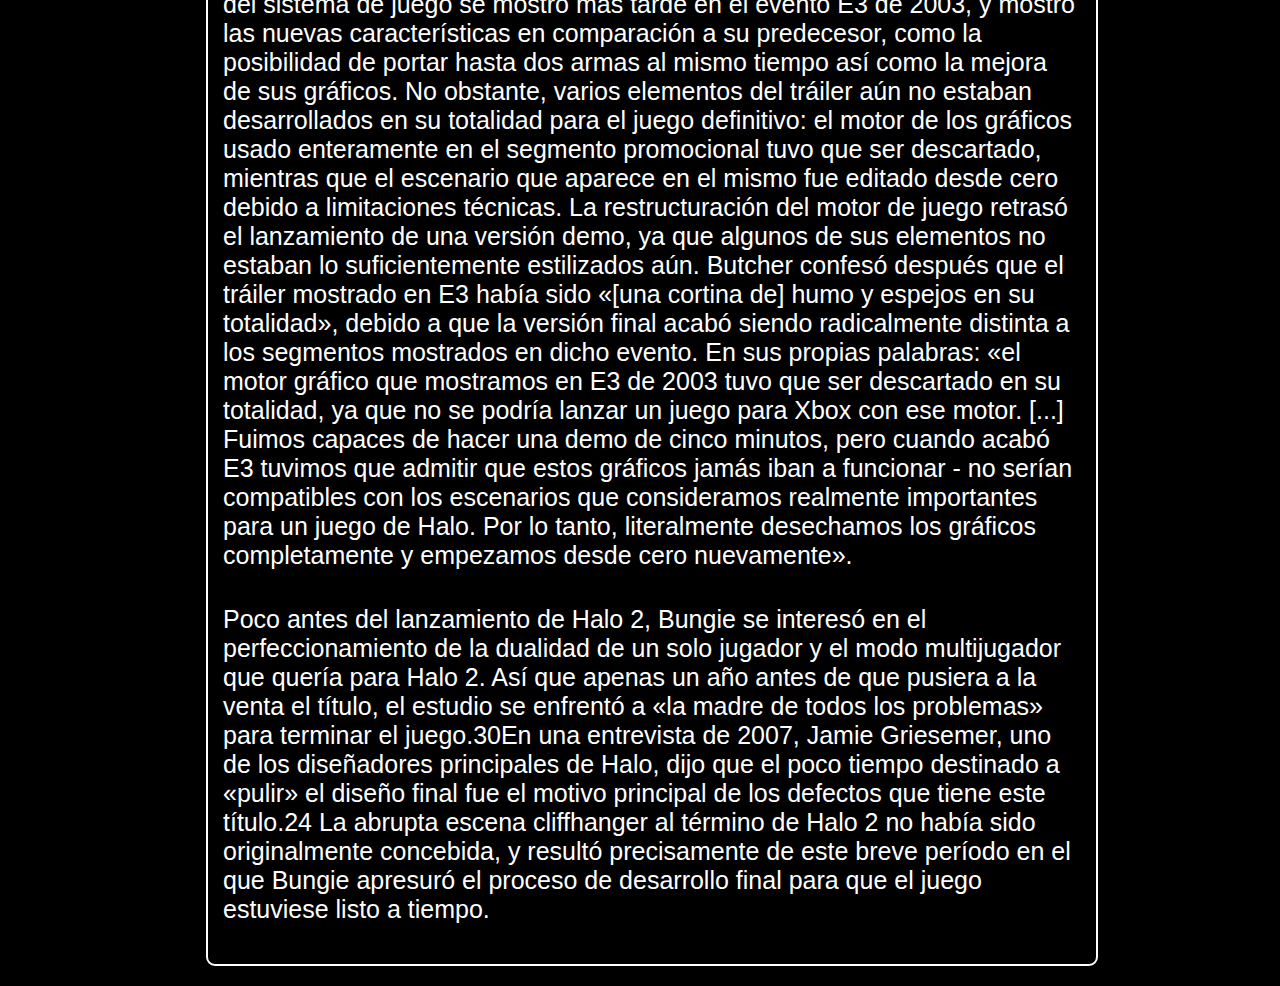
==== commit c6602146: "Add files via upload" ====
--- a/tp-1/index.html
+++ b/tp-1/index.html
@@ -22,16 +22,65 @@
             <hr>
             <img src="img/titulo.png" alt="Imagen del titulo de halo" title="Halotitle">
             <hr>
+
             <h3>Información general</h3>
+
             <hr>
+
             <div class="flexbox">
                 <h4>Desarollador:​<h4>
+
+                        <p> Bungie Studios (Xbox)
+                            Hired Gun (PC)
+                            Pi Studios (herramientas de edición para PC​ y dos mapas multijugador​)
+                            Certian Affinity (Blastacular Map Pack)
+                        </p>
             </div>
-            <p> Bungie Studios (Xbox)
-                Hired Gun (PC)
-                Pi Studios (herramientas de edición para PC​ y dos mapas multijugador​)
-                Certian Affinity (Blastacular Map Pack)
-            </p>
+            <div class="flexbox">
+                <h4>Distribuidor:</h4>
+
+                <p>
+                    Microsoft Game Studios
+                </p>
+            </div>
+            <div class="flexbox">
+                <h4>Compositor:</h4>
+
+                <p>
+                    Martin O'Donnell y Michael Salvatori Ver y modificar los datos en Wikidata
+                </p>
+            </div>
+
+            <hr>
+
+            <h3>Datos del juego</h3>
+
+            <hr>
+
+            <div class="flexbox">
+                <h4>Género:</h4>
+
+                <p>
+                    Disparos en primera persona
+                </p>
+            </div>
+
+            <div class="flexbox">
+                <h4>Obras derivadas:</h4>
+
+                <p>
+                    Halo 2: Anniversary
+                </p>
+            </div>
+
+            <div class="flexbox">
+                <h4>Modos de juego:</h4>
+
+                <p>
+                    Un jugador, multijugador, Xbox Live, cooperativo y System Link
+                </p>
+            </div>
+
         </div>
 
         <p>Halo 2 es un videojuego de disparos en primera persona desarrollado por Bungie Studios y lanzado para
@@ -133,6 +182,9 @@
 
         <div class="contenedorimg">
             <img src="img/halo 2 img sinopsis.jpg" alt="Imagen del halo" title="Halo">
+
+            <hr>
+
             <P>El descubrimiento de un nuevo Halo por parte de los personajes, causó una revolución interna por
                 parte
                 del Covenant, ya que debido a la destrucción de la Instalación 04 por parte de los humanos, el
@@ -659,4 +711,10 @@
 
 </html>
 
+</html>
+
+</html>
+
+</html>
+
 </html>--- a/tp-1/Style/Indexstyle.css
+++ b/tp-1/Style/Indexstyle.css
@@ -11,8 +11,9 @@
      width: 70%;
      margin-left: 15%;
      height: auto;
-     box-shadow: 0 0 8px rgb(226, 223, 223);
-     border-radius: 25px;
+     border: 2px solid white;
+     box-shadow: 0 0 14px black;
+     border-radius: 9px;
  }
  .Contenedor hr{
     width: 100%;
@@ -20,11 +21,13 @@
  .contenedorimg{
      width: 40%;
      margin: 20px;
+     padding: 10px;
      height: 100%;
      display: block;
      float: right;
-     border-radius: 15px;
-     box-shadow: 0 0 8px white;
+     border-radius: 9px;
+     border: 1px solid white;
+     box-shadow: 0 0 8px black;
  }
  .contenedorimg h2{
      font-size: 25px;
@@ -35,6 +38,7 @@
      text-align: center;
  }
  .contenedorimg h4{
+     font-family: initial;
      display: flex;
      float: left;
      padding: 10px;
@@ -54,9 +58,10 @@
      margin: 10px;
 }
 .flexbox{
-    display:block;
-    height: 100%;
-    width: 10%;
+    display: flex;
+    border-radius: 25px;
+    height: 20%;
+    width: 100%;
 }
  h1{
      font-family: 'Trebuchet MS', 'Lucida Sans Unicode', 'Lucida Grande', 'Lucida Sans', Arial, sans-serif;
